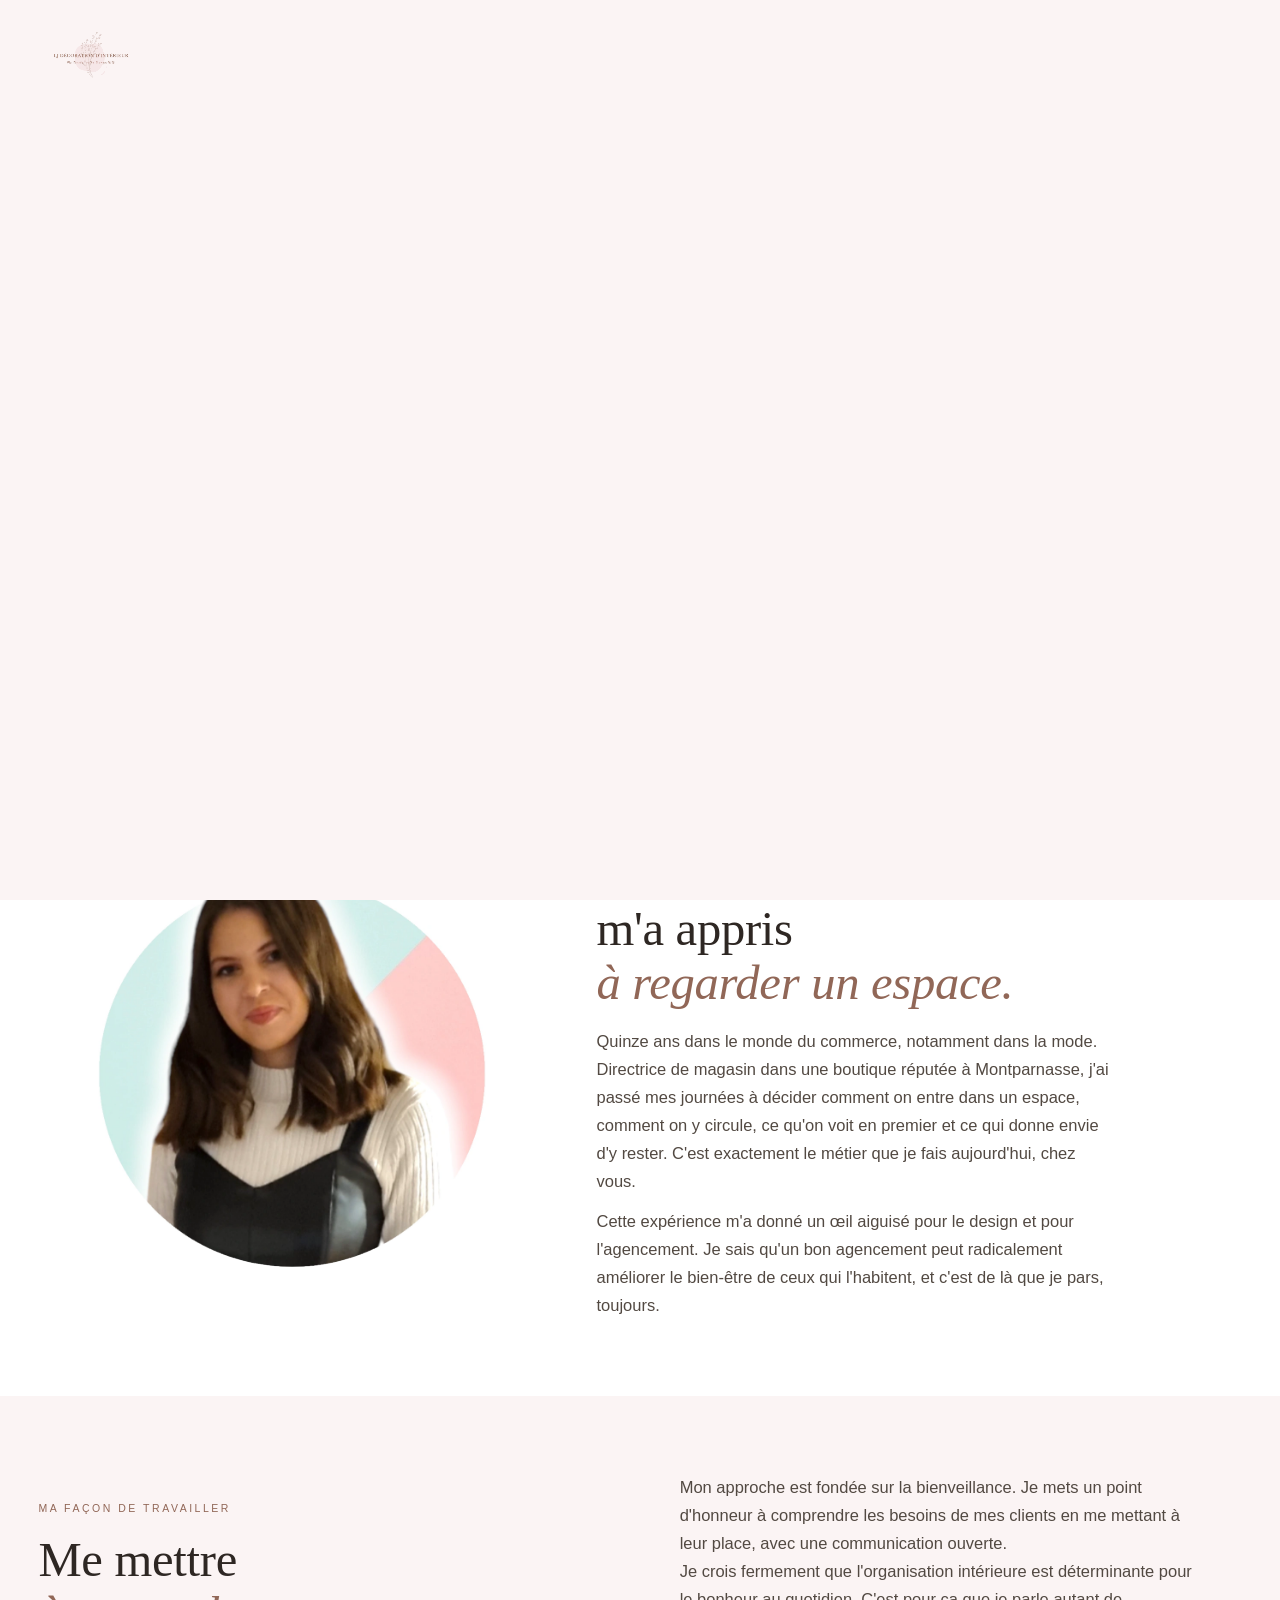
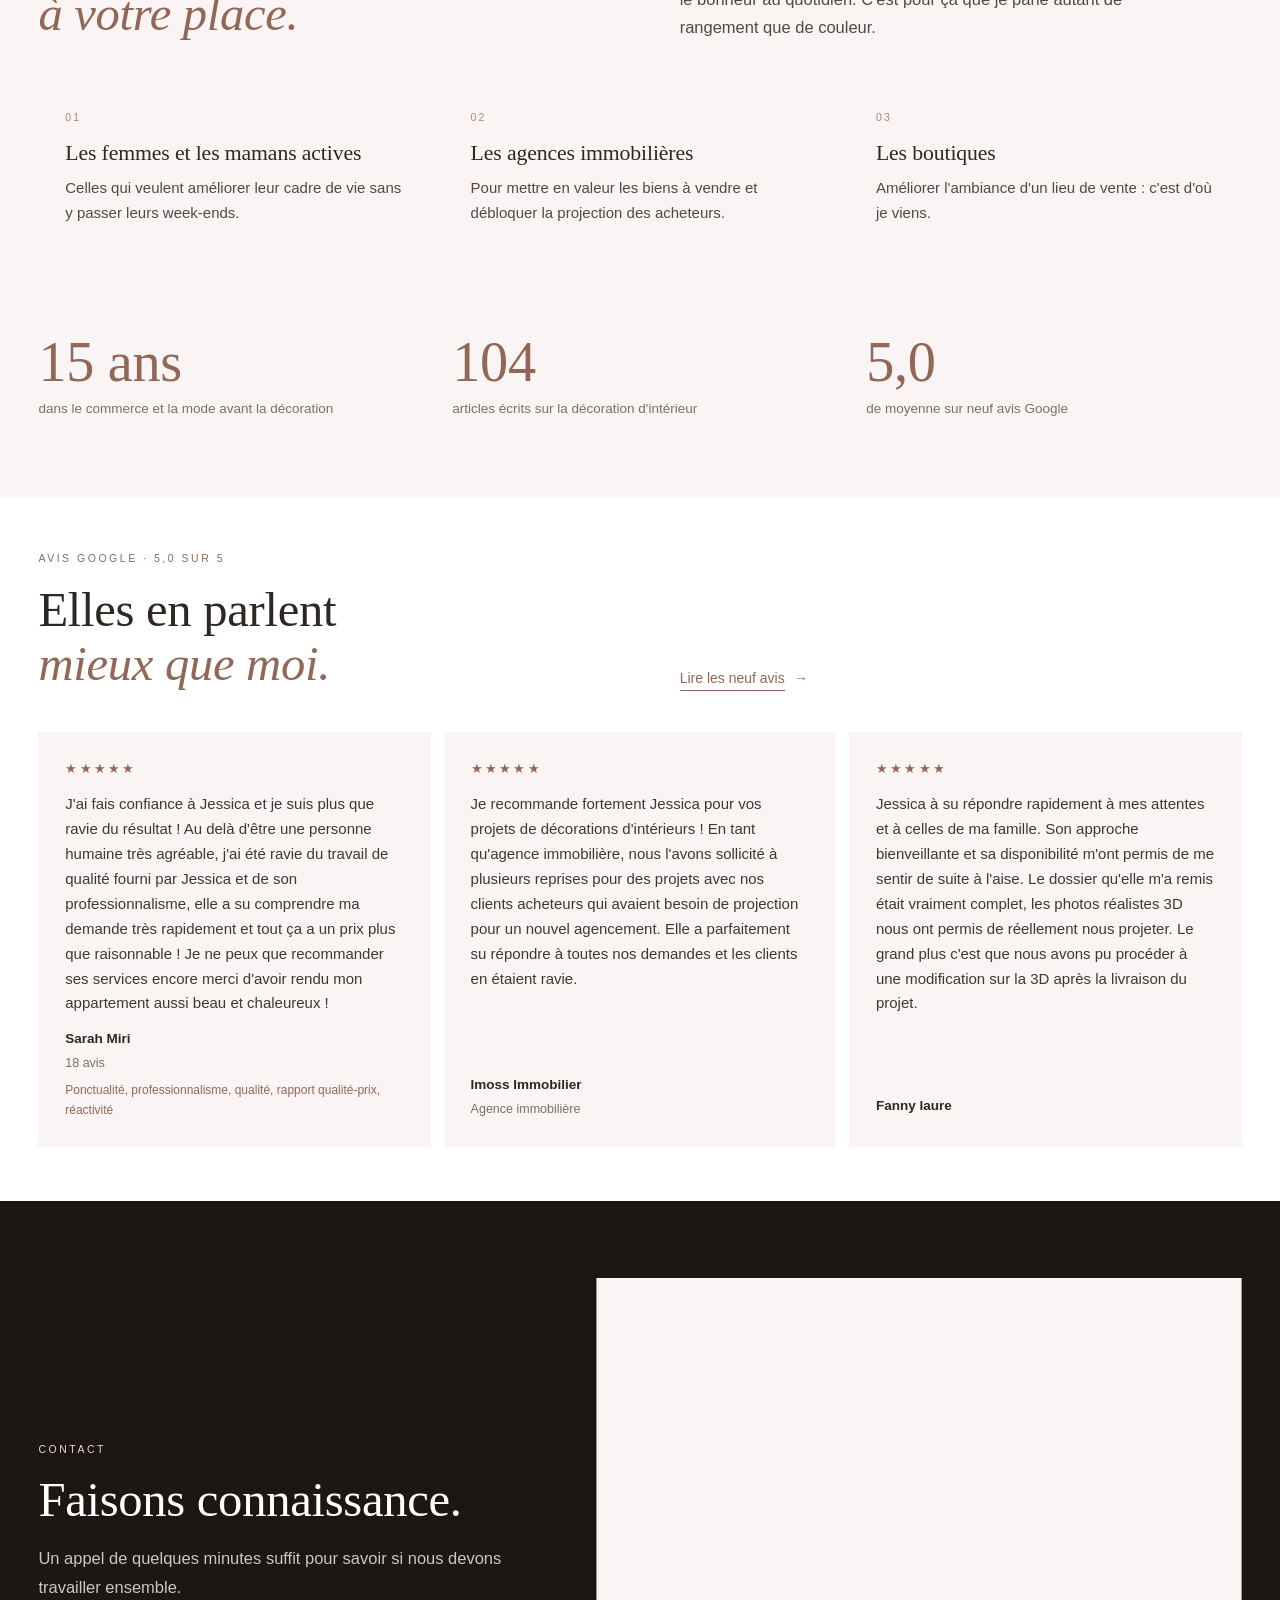
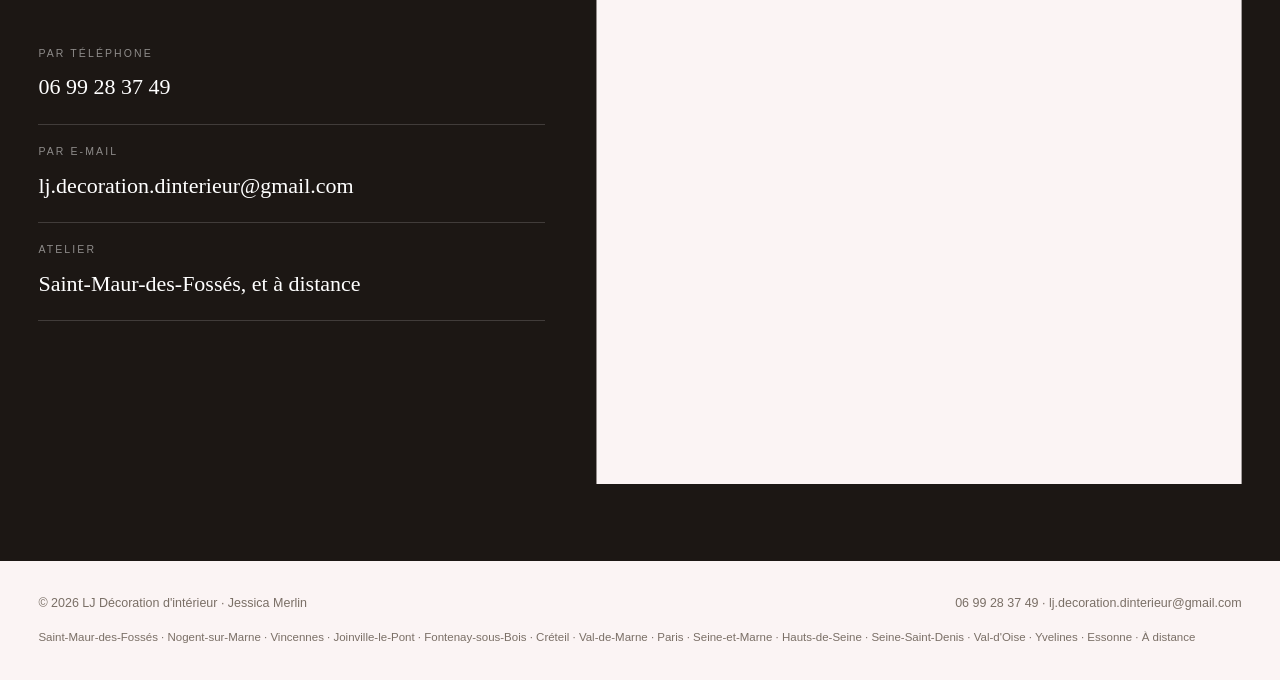
==== a-propos.html @ 533d4112 "Maquette LJ Decoration d interieur : 10 pages, 4 carrousels, visionneuse Toute la matiere vient de s" ====
<!DOCTYPE html>
<html lang="fr">
<head>
<meta charset="utf-8">
<meta name="viewport" content="width=device-width,initial-scale=1,viewport-fit=cover">
<title>Jessica Merlin · LJ Décoration d&#x27;intérieur</title>
<meta name="description" content="Décoratrice et architecte d&#x27;intérieur à Saint-Maur-des-Fossés, après quinze ans dans le commerce et la mode.">
<meta name="robots" content="noindex,nofollow">
<meta name="theme-color" content="#FBF4F4">
<meta property="og:title" content="Jessica Merlin · LJ Décoration d&#x27;intérieur">
<meta property="og:description" content="Décoratrice et architecte d&#x27;intérieur à Saint-Maur-des-Fossés, après quinze ans dans le commerce et la mode.">
<meta property="og:type" content="website">
<link rel="icon" href="assets/logo.webp">
<link rel="stylesheet" href="site.css">
<script type="application/ld+json">{"@context": "https://schema.org", "@type": "ProfessionalService", "name": "LJ Décoration d'intérieur", "founder": {"@type": "Person", "name": "Jessica Merlin"}, "telephone": "+33699283749", "email": "lj.decoration.dinterieur@gmail.com", "address": {"@type": "PostalAddress", "addressLocality": "Saint-Maur-des-Fossés", "postalCode": "94100", "addressCountry": "FR"}, "areaServed": ["Saint-Maur-des-Fossés", "Nogent-sur-Marne", "Vincennes", "Joinville-le-Pont", "Fontenay-sous-Bois", "Créteil", "Val-de-Marne", "Paris", "Seine-et-Marne", "Hauts-de-Seine", "Seine-Saint-Denis", "Val-d'Oise", "Yvelines", "Essonne"], "priceRange": "€€", "aggregateRating": {"@type": "AggregateRating", "ratingValue": "5", "reviewCount": 9}}</script>
</head>
<body>
<header class="bar">
  <a class="logo" href="index.html"><img src="assets/logo-t.webp" alt="LJ Décoration d&#x27;intérieur, Jessica Merlin" fetchpriority="high" decoding="async" width="420" height="262"></a>
  <nav class="menu"><a href="realisations.html">Réalisations</a><a href="decoration.html">Décoration d&#x27;intérieur</a><a href="home-staging.html">Home staging</a><a href="coaching.html">Coaching déco</a><a href="contact.html">Contact</a>
    <button class="plus" aria-label="Toutes les pages"><i></i><i></i><i></i></button>
  </nav>
</header>
<div class="nappe"><ol><li><a href="index.html"><em>01</em>Accueil</a></li><li><a href="realisations.html"><em>02</em>Réalisations</a></li><li><a href="decoration.html"><em>03</em>Décoration d&#x27;intérieur</a></li><li><a href="home-staging.html"><em>04</em>Home staging</a></li><li><a href="coaching.html"><em>05</em>Coaching déco</a></li><li><a href="carte-cadeau.html"><em>06</em>Carte cadeau</a></li><li><a href="journal.html"><em>07</em>Le journal</a></li><li><a href="avis.html"><em>08</em>Elles racontent</a></li><li><a href="a-propos.html"><em>09</em>Jessica Merlin</a></li><li><a href="contact.html"><em>10</em>Contact</a></li>
  <li class="coord">
    <div>Par téléphone<b>06 99 28 37 49</b></div>
    <div>Par e-mail<b style="font-size:15px">lj.decoration.dinterieur@gmail.com</b></div>
    <div>Atelier<b style="font-size:15px">Saint-Maur-des-Fossés</b></div>
  </li></ol></div>
<div class="rideau" id="rideau">
  <img class="marque-gr" src="assets/logo-t.webp" alt="LJ Décoration d'intérieur"
       width="420" height="262" fetchpriority="high">
</div>
<div class="loupe" hidden>
  <span class="fond-clic"></span>
  <button class="fermer" type="button" aria-label="Fermer">&times;</button>
  <button class="lp prec" type="button" aria-label="Photo précédente">&larr;</button>
  <img alt="">
  <button class="lp suiv" type="button" aria-label="Photo suivante">&rarr;</button>
  <span class="lg"></span>
</div>
<main>

<section class="hero court">
  <div class="fond"><img src="assets/h-propos.webp" srcset="assets/h-propos-s.webp 1600w, assets/h-propos.webp 1920w" sizes="100vw" alt="Salle à manger et buffet noir, projet 3D de Jessica Merlin" fetchpriority="high" data-loupe decoding="async" width="1920" height="1080"></div>
  <div class="voileN"></div>
  <div class="dedans"><div class="w">
    <div class="eyebrow">Décoratrice et architecte d'intérieur · <span class="nb">Île-de-France</span></div>
    <div class="bas">
      <h1><span class="mot"><span>Je crée un intérieur</span></span><span class="mot"><span><em>à votre image.</em></span></span></h1>
      <div><p class="sous">Quinze ans dans le commerce et la mode, dont plusieurs à diriger une boutique réputée à Montparnasse. Aujourd'hui, décoratrice et architecte d'intérieur à Saint-Maur-des-Fossés.</p><div class="duo"><a class="b b1" href="contact.html">Me contacter</a><a class="b b2" href="realisations.html">Mon travail</a></div></div>
    </div>
  </div></div>
</section>

<section><div class="w">
  <div class="duo2 large">
    <div class="r"><img class="voile rond" src="assets/portrait.webp" alt="Jessica Merlin" loading="lazy" data-loupe decoding="async" width="934" height="934"></div>
    <div>
      <div class="tag r">Mon parcours</div>
      <h2 class="r">Le commerce m'a appris<br><em>à regarder un espace.</em></h2>
      <p class="p r">Quinze ans dans le monde du commerce, notamment dans la mode. Directrice de
      magasin dans une boutique réputée à Montparnasse, j'ai passé mes journées à décider comment
      on entre dans un espace, comment on y circule, ce qu'on voit en premier et ce qui donne
      envie d'y rester. C'est exactement le métier que je fais aujourd'hui, chez vous.</p>
      <p class="p r">Cette expérience m'a donné un œil aiguisé pour le design et pour l'agencement.
      Je sais qu'un bon agencement peut radicalement améliorer le bien-être de ceux qui l'habitent,
      et c'est de là que je pars, toujours.</p>
    </div>
  </div>
</div></section>

<section class="blush"><div class="w">
  <div class="entete">
    <div><div class="tag r">Ma façon de travailler</div>
      <h2 class="r">Me mettre<br><em>à votre place.</em></h2></div>
    <div><p class="p r">Mon approche est fondée sur la bienveillance. Je mets un point d'honneur à
    comprendre les besoins de mes clients en me mettant à leur place, avec une communication
    ouverte.</p>
    <p class="p r">Je crois fermement que l'organisation intérieure est déterminante pour le
    bonheur au quotidien. C'est pour ça que je parle autant de rangement que de couleur.</p></div>
  </div>
  <div class="grille trois">
    <a class="card r" href="contact.html"><span class="n">01</span><h3>Les femmes et les mamans actives</h3><p>Celles qui veulent améliorer leur cadre de vie sans y passer leurs week-ends.</p><span class="fl2">&rarr;</span></a>
    <a class="card r" href="home-staging.html"><span class="n">02</span><h3>Les agences immobilières</h3><p>Pour mettre en valeur les biens à vendre et débloquer la projection des acheteurs.</p><span class="fl2">&rarr;</span></a>
    <a class="card r" href="contact.html"><span class="n">03</span><h3>Les boutiques</h3><p>Améliorer l'ambiance d'un lieu de vente : c'est d'où je viens.</p><span class="fl2">&rarr;</span></a>
  </div>
  <div class="chiffres">
    <div class="r"><div class="chiffre">15 ans</div><small>dans le commerce et la mode avant la
      décoration</small></div>
    <div class="r"><div class="chiffre">104</div><small>articles écrits sur la décoration
      d'intérieur</small></div>
    <div class="r"><div class="chiffre">5,0</div><small>de moyenne sur neuf avis Google</small></div>
  </div>
</div></section>

<section class="serre"><div class="w">
  <div class="entete"><div><div class="tag r">Avis Google · 5,0 sur 5</div>
    <h2 class="r">Elles en parlent<br><em>mieux que moi.</em></h2></div><div><a class="lien r" href="avis.html"><u>Lire les neuf avis</u> <span class="fl">→</span></a></div></div>
  <div class="avis"><article class="av r"><div class="etoiles">★★★★★</div><q>J&#x27;ai fais confiance à Jessica et je suis plus que ravie du résultat ! Au delà d&#x27;être une personne humaine très agréable, j&#x27;ai été ravie du travail de qualité fourni par Jessica et de son professionnalisme, elle a su comprendre ma demande très rapidement et tout ça a un prix plus que raisonnable ! Je ne peux que recommander ses services encore merci d&#x27;avoir rendu mon appartement aussi beau et chaleureux !</q><div class="qui"><b>Sarah Miri</b><span>18 avis</span><div style="font-size:12px;color:var(--terre);margin-top:5px">Ponctualité, professionnalisme, qualité, rapport qualité-prix, réactivité</div></div></article><article class="av r"><div class="etoiles">★★★★★</div><q>Je recommande fortement Jessica pour vos projets de décorations d&#x27;intérieurs ! En tant qu&#x27;agence immobilière, nous l&#x27;avons sollicité à plusieurs reprises pour des projets avec nos clients acheteurs qui avaient besoin de projection pour un nouvel agencement. Elle a parfaitement su répondre à toutes nos demandes et les clients en étaient ravie.</q><div class="qui"><b>Imoss Immobilier</b><span>Agence immobilière</span></div></article><article class="av r"><div class="etoiles">★★★★★</div><q>Jessica à su répondre rapidement à mes attentes et à celles de ma famille. Son approche bienveillante et sa disponibilité m&#x27;ont permis de me sentir de suite à l&#x27;aise. Le dossier qu&#x27;elle m&#x27;a remis était vraiment complet, les photos réalistes 3D nous ont permis de réellement nous projeter. Le grand plus c&#x27;est que nous avons pu procéder à une modification sur la 3D après la livraison du projet.</q><div class="qui"><b>Fanny laure</b></div></article></div>
</div></section>

<section class="ct"><div class="w">
  <div class="duo2 large">
    <div>
      <div class="tag r">Contact</div>
      <h2 class="r">Faisons connaissance.</h2>
      <p class="p r">Un appel de quelques minutes suffit pour savoir si nous devons travailler ensemble.</p>
      <div class="r" style="margin-top:26px">
        <a class="ligne" href="tel:0699283749"><small>Par téléphone</small><strong>06 99 28 37 49</strong></a>
        <a class="ligne" href="mailto:lj.decoration.dinterieur@gmail.com"><small>Par e-mail</small><strong>lj.decoration.dinterieur@gmail.com</strong></a>
        <span class="ligne"><small>Atelier</small><strong>Saint-Maur-des-Fossés, et à distance</strong></span>
      </div>
    </div>
    <div class="r"><img class="voile" src="assets/moodboard-2.webp" srcset="assets/moodboard-2-s.webp 540w, assets/moodboard-2.webp 1080w" sizes="(max-width:900px) 100vw, 640px" alt="Planche d&#x27;ambiance de Jessica Merlin" loading="lazy" data-loupe decoding="async" width="1080" height="1350"></div>
  </div>
</div></section>

<footer><div class="w">
  <div>© 2026 LJ Décoration d'intérieur · Jessica Merlin</div>
  <div><a href="tel:0699283749">06 99 28 37 49</a> · <a href="mailto:lj.decoration.dinterieur@gmail.com">lj.decoration.dinterieur@gmail.com</a></div>
</div><div class="w"><div class="zones">Saint-Maur-des-Fossés · Nogent-sur-Marne · Vincennes · Joinville-le-Pont · Fontenay-sous-Bois · Créteil · Val-de-Marne · Paris · Seine-et-Marne · Hauts-de-Seine · Seine-Saint-Denis · Val-d&#x27;Oise · Yvelines · Essonne · À distance</div></div></footer>
</main>
<script src="vendor/lenis.min.js" defer></script>
<script src="vendor/gsap.min.js" defer></script>
<script src="vendor/ScrollTrigger.min.js" defer></script>
<script src="site.js" defer></script>
</body>
</html>
---- site.css ----
/* LJ Décoration d'intérieur — Jessica Merlin.
   Direction : « révéler l'harmonie ». Rien n'est en désordre, jamais.

   Palette relevée sur SON logo, sans quantification : fond #FBF4F4 ·
   rose #F0D2D2 · encre du lettrage #946A59, assombrie à #916757 pour
   tenir 4,5:1 sur le blush.

   Consignes de Fadel tenues :
     · plus de colonne latérale toujours déployée — une barre en haut
     · pas de bandeau défilant (marquee), puisqu'il n'y a pas de SVG pour l'imager
     · pas de SVG en guise d'image
     · le vide se remplit avec SES photos, pas avec de la décoration
     · elle utilise des slideshows sur son site : le carrousel est la pièce maîtresse */
:root{
  --blush:#FBF4F4;
  --rose:#F0D2D2;
  --terre:#916757;
  --terre-clair:#AF8572;
  --encre:#2E2723;
  --gris:#7A6F66;
  --trait:#EBE1DC;
  --nuit:#1C1714;
  --bar:80px;
}
*{box-sizing:border-box;margin:0;padding:0}
html{-webkit-text-size-adjust:100%;overflow-x:clip}
body{font:400 16.5px/1.7 -apple-system,BlinkMacSystemFont,"Segoe UI",Helvetica,Arial,sans-serif;
color:var(--encre);background:#fff;-webkit-font-smoothing:antialiased;overflow-x:clip}
h1,h2,h3,.d,.chiffre{font-family:"Didot","Bodoni 72","Baskerville","Palatino Linotype",Georgia,serif;
font-weight:400;letter-spacing:-.006em}
img{max-width:100%;display:block;height:auto}
a{color:inherit;text-decoration:none}
button{font:inherit;color:inherit;background:none;border:0;cursor:pointer}
::selection{background:var(--rose);color:var(--encre)}
/* Lenis pilote le défilement : la page ne doit pas garder le sien en plus */
html.lenis,html.lenis body{height:auto}
html.lenis-smooth{scroll-behavior:auto!important}

/* ══ LA BARRE ════════════════════════════════════════════════ */
.bar{position:fixed;top:0;left:0;right:0;z-index:90;height:var(--bar);display:flex;align-items:center;
gap:clamp(14px,2vw,40px);padding:0 clamp(16px,3vw,52px);
transition:height .45s cubic-bezier(.22,1,.36,1)}
.bar::before{content:"";position:absolute;inset:0;z-index:-1;opacity:0;
background:rgba(251,244,244,.95);-webkit-backdrop-filter:saturate(160%) blur(10px);
backdrop-filter:saturate(160%) blur(10px);box-shadow:0 1px 0 rgba(145,103,87,.13);
transition:opacity .45s}
body.pose .bar::before{opacity:1}
body.pose .bar{height:62px}
.logo{flex:none;line-height:0}
.logo img{height:clamp(28px,3.2vw,40px);width:auto;
transition:height .45s cubic-bezier(.22,1,.36,1),filter .45s}
body.pose .logo img{height:28px}
.menu{display:flex;align-items:center;gap:clamp(13px,1.8vw,30px);margin-left:auto}
.menu a{position:relative;font-size:14px;color:var(--encre);padding:6px 0;transition:color .35s}
.menu a::after{content:"";position:absolute;left:0;right:0;bottom:0;height:1px;background:currentColor;
transform:scaleX(0);transform-origin:right;transition:transform .5s cubic-bezier(.22,1,.36,1)}
.menu a:hover::after,.menu a.ici::after{transform:scaleX(1);transform-origin:left}
.menu a.ici{color:var(--terre)}
/* au dessus d'un hero sombre, la barre s'éclaircit */
body.sombre:not(.pose):not(.ouvert) .menu a{color:#fff}
body.sombre:not(.pose):not(.ouvert) .logo img{filter:brightness(0) invert(1)}
body.sombre:not(.pose):not(.ouvert) .plus{color:#fff;border-color:rgba(255,255,255,.4)}

.plus{flex:none;width:42px;height:42px;border:1px solid var(--trait);border-radius:2px;
display:none;flex-direction:column;align-items:center;justify-content:center;gap:4px;
transition:border-color .4s,color .4s}
.plus i{display:block;width:16px;height:1px;background:currentColor;
transition:transform .45s cubic-bezier(.22,1,.36,1),opacity .3s}
body.ouvert .plus i:nth-child(1){transform:translateY(5px) rotate(45deg)}
body.ouvert .plus i:nth-child(2){opacity:0}
body.ouvert .plus i:nth-child(3){transform:translateY(-5px) rotate(-45deg)}

/* le menu complet : dix pages en grand, il se dévoile par le haut */
.nappe{position:fixed;inset:0;z-index:85;background:var(--blush);overflow-y:auto;
clip-path:inset(0 0 100% 0);transition:clip-path .8s cubic-bezier(.76,0,.24,1);
display:flex;align-items:center;padding:calc(var(--bar) + 26px) clamp(18px,4vw,72px) 40px}
body.ouvert .nappe{clip-path:inset(0 0 0 0)}
.nappe ol{list-style:none;width:100%;max-width:1440px;margin:0 auto;display:grid;
grid-template-columns:repeat(2,1fr);gap:0 clamp(24px,5vw,90px)}
.nappe li{overflow:hidden}
.nappe li a{display:flex;align-items:baseline;gap:13px;padding:clamp(8px,1.2vw,14px) 0;
font-family:"Didot",Georgia,serif;font-size:clamp(20px,2.5vw,34px);
transform:translateY(108%);transition:transform .72s cubic-bezier(.22,1,.36,1),color .4s}
body.ouvert .nappe li a{transform:translateY(0)}
.nappe li a:hover{color:var(--terre)}
.nappe li a em{font-style:normal;font-size:10.5px;letter-spacing:.2em;color:var(--terre-clair)}
.nappe .coord{grid-column:1/-1;margin-top:clamp(22px,3vw,40px);display:flex;
gap:clamp(20px,4vw,60px);flex-wrap:wrap;font-size:13.5px;color:var(--gris)}
.nappe .coord b{display:block;font-family:"Didot",Georgia,serif;font-weight:400;font-size:20px;
color:var(--terre)}

/* ══ MESURES ═════════════════════════════════════════════════
   1180 → 1440, et sections plus serrées : c'est là que naissait
   le blanc pour rien sur grand écran. */
.w{max-width:1440px;margin:0 auto;padding:0 clamp(16px,3vw,52px)}
.wt{max-width:880px;margin:0 auto;padding:0 clamp(16px,3vw,52px)}
section{padding:clamp(54px,6vw,100px) 0}
section.serre{padding:clamp(38px,4.2vw,68px) 0}

/* ══ HERO ════════════════════════════════════════════════════ */
.hero{position:relative;min-height:100svh;display:flex;align-items:flex-end;
overflow:hidden;background:var(--nuit)}
/* -4 % seulement : au delà on agrandit l'image, donc on la floute.
   La source fait 3200 px, elle couvre un retina 1600 sans être étirée. */
.hero .fond{position:absolute;inset:-4% 0;will-change:transform}
.hero .fond img{width:100%;height:100%;object-fit:cover;object-position:center 50%}
.hero .voileN{position:absolute;inset:0;
background:linear-gradient(180deg,rgba(28,23,20,.5) 0,rgba(28,23,20,.1) 36%,rgba(28,23,20,.8) 100%)}
/* voile de barre : sur une image claire (son moodboard), les liens blancs
   tombaient à 2,61:1. Il ne couvre que la hauteur de la barre. */
.hero::before{content:"";position:absolute;top:0;left:0;right:0;z-index:2;pointer-events:none;
height:calc(var(--bar) + 34px);
background:linear-gradient(180deg,rgba(24,19,16,.62) 0,rgba(24,19,16,.34) 58%,rgba(24,19,16,0) 100%)}
.hero .dedans{position:relative;width:100%;padding-bottom:clamp(34px,6vh,84px);color:#fff}
.hero .bas{display:flex;align-items:flex-end;justify-content:space-between;
gap:clamp(22px,4vw,70px);flex-wrap:wrap}
h1{font-size:clamp(38px,6vw,98px);line-height:1.03;max-width:15ch}
h1 em{font-style:italic;color:var(--rose)}
.hero .sous{max-width:38ch;font-size:16.5px;color:rgba(255,255,255,.85)}
.eyebrow{font-size:10.5px;letter-spacing:.26em;text-transform:uppercase;color:var(--rose);
margin-bottom:clamp(14px,2vh,24px)}
.eyebrow .nb{white-space:nowrap}
.hero.court{min-height:min(82svh,760px)}

/* ══ BOUTONS ═════════════════════════════════════════════════ */
.duo{display:flex;flex-wrap:wrap;gap:11px;margin-top:clamp(18px,2.4vh,30px)}
.b{display:inline-block;padding:15px 29px;font-size:14px;letter-spacing:.04em;border-radius:2px;
transition:transform .4s cubic-bezier(.22,1,.36,1),box-shadow .4s,background .4s,color .4s;
will-change:transform}
.b1{background:var(--terre);color:#fff}
.b1:hover{transform:translateY(-2px);box-shadow:0 12px 30px -12px rgba(145,103,87,.75)}
.b2{border:1px solid currentColor;color:#fff}
.b2:hover{background:#fff;color:var(--encre);transform:translateY(-2px)}
section .b2{color:var(--terre)}
section .b2:hover{background:var(--terre);color:#fff}

/* ══ TITRES ══════════════════════════════════════════════════ */
.tag{font-size:10.5px;letter-spacing:.24em;text-transform:uppercase;color:var(--terre);margin-bottom:15px}
h2{font-size:clamp(28px,3.8vw,56px);line-height:1.11;max-width:19ch;text-wrap:balance}
h2 em{font-style:italic;color:var(--terre)}
h3{font-size:clamp(19px,1.7vw,24px);line-height:1.26}
.p{margin-top:17px;max-width:56ch;color:#524942}
.p+.p{margin-top:12px}
.lien{display:inline-flex;align-items:center;gap:9px;margin-top:22px;font-size:14px;color:var(--terre)}
.lien .fl{display:inline-block;transition:transform .45s cubic-bezier(.22,1,.36,1)}
.lien:hover .fl{transform:translateX(6px)}
.lien u{text-decoration:none;background:linear-gradient(currentColor,currentColor) 0 100%/100% 1px no-repeat;
transition:background-size .5s cubic-bezier(.22,1,.36,1)}
.lien:hover u{background-size:0 1px;background-position:100% 100%}

/* titre à gauche, texte à droite : plus de demi-page vide */
.entete{display:grid;grid-template-columns:minmax(0,1.05fr) minmax(0,1fr);
gap:clamp(18px,4vw,80px);align-items:end;margin-bottom:clamp(26px,3.2vw,50px)}
.entete .p{margin-top:0}
@media(max-width:840px){.entete{grid-template-columns:1fr;gap:16px;align-items:start}}

/* ══ LE CARROUSEL ════════════════════════════════════════════
   Elle présente son travail en slideshow sur son site : ici il
   devient la pièce maîtresse. Une image sortante se replie,
   l'entrante se dévoile — jamais de saut, jamais de clignotement. */
/* Largeur imposée, hauteur calculée : avec `aspect-ratio` + un plafond de
   hauteur, c'est la hauteur qui gagnait et la largeur se rétractait — la photo
   n'allait plus jusqu'aux bords. 56.25vw = le 16/9 de la pleine largeur. */
.carr{position:relative;width:100%;background:var(--nuit);overflow:hidden;
height:min(84vh, 56.25vw);min-height:400px;touch-action:pan-y}
.carr .piste{position:absolute;inset:0}
.carr .vue{position:absolute;inset:0;opacity:0}
.carr .vue img{width:100%;height:100%;object-fit:cover;object-position:center 50%;
backface-visibility:hidden}
/* UN SEUL dégradé, sur le cadre, jamais sur les vues. Un dégradé par vue
   obligeait le navigateur à recomposer deux calques pleine taille à chaque
   image du fondu : 51 fps mesurés, contre 60 avec celui-ci. */
.carr::after{content:"";position:absolute;inset:0;z-index:2;pointer-events:none;
background:linear-gradient(180deg,rgba(28,23,20,.34) 0,rgba(28,23,20,.05) 40%,rgba(28,23,20,.76) 100%)}
.carr .vue.active{opacity:1}
html:not(.anim) .carr .vue{opacity:0}
html:not(.anim) .carr .vue.active{opacity:1}
.carr .info{position:absolute;left:0;right:0;bottom:0;z-index:3;color:#fff;
pointer-events:none;
padding:clamp(20px,3vw,44px) clamp(16px,3vw,52px)}
.carr .info .dedans{max-width:1440px;margin:0 auto;display:flex;align-items:flex-end;
justify-content:space-between;gap:22px;flex-wrap:wrap}
.carr .titre{overflow:hidden}
.carr .titre .d{display:block;font-size:clamp(24px,3.2vw,46px);line-height:1.1}
.carr .titre .meta{display:block;font-size:10.5px;letter-spacing:.22em;text-transform:uppercase;
color:var(--rose);margin-bottom:9px}
.carr .cmd{display:flex;align-items:center;gap:14px;pointer-events:auto}
.carr .titre{pointer-events:none}
.carr .fl{width:52px;height:52px;border:1px solid rgba(255,255,255,.42);border-radius:50%;color:#fff;
display:flex;align-items:center;justify-content:center;font-size:17px;
transition:background .4s,color .4s,border-color .4s,transform .4s cubic-bezier(.22,1,.36,1)}
.carr .fl:hover{background:#fff;color:var(--encre);border-color:#fff;transform:scale(1.06)}
.carr .compte{font-family:"Didot",Georgia,serif;font-size:17px;letter-spacing:.06em;
min-width:64px;text-align:center}
.carr .compte b{font-weight:400;font-size:24px}
/* la barre de progression du carrousel, pleine largeur, sous l'image */
.carr .jauge{position:absolute;left:0;bottom:0;height:2px;background:var(--rose);z-index:4;
transform-origin:left;transform:scaleX(0);width:100%}
/* les vignettes : elles montrent ce qui reste à voir, et remplissent la largeur */
.vign{display:flex;gap:clamp(7px,.8vw,12px);padding:clamp(9px,1vw,14px) clamp(16px,3vw,52px);
background:var(--nuit);overflow-x:auto;scrollbar-width:none}
.vign::-webkit-scrollbar{display:none}
.vign button{position:relative;flex:1 1 0;min-width:76px;aspect-ratio:16/10;overflow:hidden;
opacity:.4;transition:opacity .45s}
/* Sous 1100 px, douze vignettes à 76 px ne tenaient pas : le rail débordait
   de son cadre. On les laisse rétrécir jusqu'à ce que tout tienne, et le
   défilement horizontal ne sert plus que sur téléphone. */
@media(max-width:1100px){.vign button{min-width:0}}
/* base FIXE, sinon la vignette reprend la largeur naturelle de son fichier (340 px) */
@media(max-width:560px){.vign button{flex:0 0 68px;min-width:0}}
.vign button img{width:100%;height:100%;object-fit:cover}
.vign button.actif{opacity:1}
.vign button::after{content:"";position:absolute;inset:auto 0 0 0;height:2px;background:var(--rose);
transform:scaleX(0);transform-origin:left;transition:transform .4s}
.vign button.actif::after{transform:scaleX(1)}

/* ══ LES COLONNES QUI SE DÉCALENT ════════════════════════════
   Trois colonnes de SES images, à trois vitesses. C'est ce qui
   remplace le blanc : de la matière, pas de l'ornement. */
.bande{overflow:hidden;padding:clamp(30px,3.4vw,58px) 0}
.colonnes{display:grid;grid-template-columns:repeat(3,1fr);gap:clamp(9px,1vw,16px);
align-items:start;padding:0 clamp(9px,1vw,16px)}
.colonnes .cl{display:grid;gap:clamp(9px,1vw,16px);will-change:transform}
.colonnes .fig{display:block;overflow:hidden;background:var(--blush);position:relative}
.colonnes img{width:100%;height:100%;object-fit:cover;
transition:transform 1.15s cubic-bezier(.22,1,.36,1)}
.colonnes .fig:hover img{transform:scale(1.05)}
.colonnes .h4{aspect-ratio:3/4}.colonnes .h1{aspect-ratio:1}.colonnes .h2{aspect-ratio:4/3}
@media(max-width:860px){.colonnes{grid-template-columns:repeat(2,1fr)}
.colonnes .cl:last-child{display:none}}

/* ══ RÉALISATIONS ════════════════════════════════════════════
   La grande vue et les vues secondaires sur la même rangée :
   plus de bande blanche sous l'image principale. */
.projets{display:grid;gap:clamp(44px,5vw,88px)}
.pj-t{display:flex;align-items:baseline;justify-content:space-between;gap:20px;flex-wrap:wrap;
margin-bottom:clamp(13px,1.5vw,20px)}
.pj-t .d{font-size:clamp(24px,2.6vw,36px)}
.pj-t .meta{font-size:10.5px;letter-spacing:.2em;text-transform:uppercase;color:var(--gris);
white-space:nowrap}
/* La grande vue et les vues secondaires ne partagent plus une rangée :
   le fil de droite imposait sa hauteur à la grande image, qui devenait
   presque carrée (900x907 mesurés) et se faisait recadrer. Ici chaque
   photo garde sa proportion d'origine : on la voit en entier. */
.pj .lot{display:block}
.pj .g1{width:100%;height:auto;background:var(--blush)}
.pj .cote{display:grid;grid-template-columns:repeat(3,1fr);gap:clamp(9px,1vw,16px);
margin-top:clamp(9px,1vw,16px);align-items:start}
.pj .cote:has(img:nth-child(2):last-child){grid-template-columns:repeat(2,1fr)}
.pj .cote:has(img:only-child){grid-template-columns:1fr;max-width:66%}
.pj .cote img{width:100%;height:auto;background:var(--blush)}
.pj-d{color:#524942;font-size:16px;max-width:62ch;margin-top:15px}
@media(max-width:640px){.pj .cote{grid-template-columns:repeat(2,1fr)}
.pj .cote:has(img:only-child){max-width:100%}}
.cadre{position:relative}
.cadre::before,.cadre::after{content:"";position:absolute;background:var(--terre-clair);opacity:.9;
pointer-events:none;z-index:2}
.cadre::before{left:0;top:0;height:1px;width:100%;transform:scaleX(0);transform-origin:left}
.cadre::after{left:0;top:0;width:1px;height:100%;transform:scaleY(0);transform-origin:top}
html.anim .cadre::before{transition:transform 1.05s cubic-bezier(.22,1,.36,1)}
html.anim .cadre::after{transition:transform 1.05s cubic-bezier(.22,1,.36,1) .16s}
html.anim .cadre.on::before{transform:scaleX(1)}
html.anim .cadre.on::after{transform:scaleY(1)}
html:not(.anim) .cadre::before,html:not(.anim) .cadre::after{transform:none}

/* ══ AVANT / APRÈS ═══════════════════════════════════════════ */
.preuve{background:var(--nuit);color:#fff}
.preuve .tag,.preuve h2 em,.preuve .lien{color:var(--rose)}
.preuve h2{color:#fff}
.preuve .p{color:rgba(255,255,255,.76)}
.preuve .box{display:grid;grid-template-columns:minmax(0,1fr) minmax(0,.84fr);
gap:clamp(24px,4.2vw,80px);align-items:center}
@media(max-width:900px){.preuve .box{grid-template-columns:1fr;gap:28px}}
.preuve img{width:100%;box-shadow:0 34px 78px -34px rgba(0,0,0,.8)}

/* ══ FORMULES ════════════════════════════════════════════════ */
.grille{display:grid;grid-template-columns:repeat(4,1fr);gap:clamp(9px,1vw,16px)}
.grille.trois{grid-template-columns:repeat(3,1fr)}
.grille.deux{grid-template-columns:repeat(2,1fr)}
@media(max-width:1100px){.grille{grid-template-columns:repeat(2,1fr)}}
@media(max-width:860px){.grille,.grille.trois,.grille.deux{grid-template-columns:1fr}}
.card{position:relative;background:var(--blush);padding:clamp(21px,2.1vw,32px);
display:flex;flex-direction:column;transition:background .5s,transform .5s cubic-bezier(.22,1,.36,1)}
.card:hover{background:#F6E9E6;transform:translateY(-3px)}
.card .n{font-size:10.5px;letter-spacing:.2em;text-transform:uppercase;color:var(--terre-clair);
display:block;margin-bottom:13px}
.card h3{margin-bottom:9px}
.card p{font-size:15px;color:#524942;line-height:1.64;flex:1}
.card .prix{display:block;margin-top:15px;font-family:"Didot",Georgia,serif;font-size:21px;
color:var(--terre)}
.card .prix small{display:block;font-family:-apple-system,sans-serif;font-size:11.5px;
color:var(--gris);margin-top:3px}
.card .fl2{display:block;margin-top:16px;font-size:16px;color:var(--terre);
transform:translateX(-6px);opacity:0;transition:transform .45s cubic-bezier(.22,1,.36,1),opacity .4s}
.card:hover .fl2,.card:focus-visible .fl2{transform:translateX(0);opacity:1}
.card:focus-visible,.carte-im:focus-visible{outline:2px solid var(--terre);outline-offset:3px}
/* carte portée par une image : le texte s'y adosse, pas de bloc vide */
.carte-im{position:relative;overflow:hidden;background:var(--nuit);display:flex;flex-direction:column;
justify-content:flex-end;aspect-ratio:3/4;min-height:300px;padding:clamp(20px,2.1vw,30px);color:#fff}
/* z-index explicite : l'image est un enfant direct, la règle `> *` la faisait
   passer AU DESSUS du voile, qui ne servait donc à rien. Mesuré : 1,06:1. */
.carte-im img{position:absolute;inset:0;z-index:0;width:100%;height:100%;object-fit:cover;
object-position:center 42%;
transition:transform 1.2s cubic-bezier(.22,1,.36,1)}
.carte-im:hover img{transform:scale(1.06)}
.carte-im::after{content:"";position:absolute;inset:0;z-index:1;
background:linear-gradient(180deg,rgba(28,23,20,.1) 0,rgba(28,23,20,.5) 44%,rgba(28,23,20,.93) 100%)}
.carte-im>*:not(img){position:relative;z-index:2}
.carte-im .n{font-size:10.5px;letter-spacing:.2em;text-transform:uppercase;color:var(--rose);
display:block;margin-bottom:11px}
.carte-im h3{color:#fff;margin-bottom:7px}
.carte-im p{font-size:14.5px;color:rgba(255,255,255,.84);line-height:1.58}
.carte-im .prix{display:block;color:var(--rose);font-family:"Didot",Georgia,serif;font-size:20px;
margin-top:11px}

.presta{display:flex;flex-wrap:wrap;gap:8px;margin-top:clamp(20px,2.2vw,32px)}
.presta a,.presta span{display:inline-block;font-size:13px;border:1px solid var(--trait);
color:#524942;padding:8px 15px;border-radius:2px;background:#fff;
transition:border-color .4s,color .4s,transform .4s,background .4s}
.presta a:hover,.presta a:focus-visible{border-color:var(--terre);color:#fff;
background:var(--terre);transform:translateY(-2px)}
.presta a:focus-visible{outline:2px solid var(--terre);outline-offset:3px}

/* ══ AVIS ════════════════════════════════════════════════════ */
.avis{display:grid;grid-template-columns:repeat(3,1fr);gap:clamp(9px,1vw,16px)}
.avis.deux{grid-template-columns:repeat(2,1fr)}
.avis.un{grid-template-columns:1fr}
@media(max-width:1000px){.avis{grid-template-columns:repeat(2,1fr)}}
@media(max-width:700px){.avis,.avis.deux{grid-template-columns:1fr}}
.av{background:var(--blush);padding:clamp(21px,2.1vw,30px);display:flex;flex-direction:column;gap:12px}
.av .etoiles{color:var(--terre);letter-spacing:.18em;font-size:12.5px}
.av q{quotes:none;font-size:15px;line-height:1.66;color:#3F3831;flex:1}
.av .qui{font-size:12.5px;color:var(--gris)}
.av .qui b{display:block;font-weight:600;color:var(--encre);font-size:13.5px;margin-bottom:2px}

/* ══ BLOCS ═══════════════════════════════════════════════════ */
.blush{background:var(--blush)}
.duo2{display:grid;grid-template-columns:minmax(0,1fr) minmax(0,1fr);
gap:clamp(22px,4vw,74px);align-items:center}
.duo2.large{grid-template-columns:minmax(0,.88fr) minmax(0,1.12fr)}
.duo2.rev{direction:rtl}.duo2.rev>*{direction:ltr}
@media(max-width:900px){.duo2,.duo2.large{grid-template-columns:1fr;gap:26px}}
.duo2 img{width:100%;object-fit:cover;background:var(--blush)}
.duo2 .haut{aspect-ratio:4/5}
.rond{aspect-ratio:1;border-radius:50%;object-fit:cover;max-width:400px;margin:0 auto}

.chiffres{display:grid;grid-template-columns:repeat(3,1fr);gap:clamp(18px,3vw,56px);
margin-top:clamp(26px,3vw,46px)}
@media(max-width:760px){.chiffres{grid-template-columns:1fr;gap:24px}}
.chiffre{font-size:clamp(36px,4.4vw,64px);line-height:1;color:var(--terre)}
.chiffres small{display:block;margin-top:9px;font-size:13.5px;color:var(--gris);line-height:1.55}

.etapes{display:grid;grid-template-columns:repeat(2,1fr);gap:clamp(17px,2.2vw,42px);
margin-top:clamp(26px,3vw,44px);counter-reset:e}
@media(max-width:820px){.etapes{grid-template-columns:1fr;gap:20px}}
.et{counter-increment:e;display:grid;grid-template-columns:50px 1fr;gap:clamp(11px,1.3vw,20px);
align-items:start}
.et::before{content:counter(e,decimal-leading-zero);font-family:"Didot",Georgia,serif;font-size:23px;
color:var(--terre-clair);line-height:1.15}
.et h3{margin-bottom:6px}
.et p{color:#524942;font-size:15.5px}

.arts{display:grid;grid-template-columns:repeat(2,1fr);gap:0 clamp(20px,4vw,64px);
margin-top:clamp(24px,2.8vw,42px)}
@media(max-width:820px){.arts{grid-template-columns:1fr}}
.art{display:grid;grid-template-columns:auto 1fr;gap:clamp(11px,1.5vw,24px);align-items:baseline;
padding:clamp(14px,1.4vw,19px) 0;border-bottom:1px solid var(--trait);
transition:padding-left .45s cubic-bezier(.22,1,.36,1)}
.art:hover{padding-left:9px}
.art .rub{font-size:10px;letter-spacing:.2em;text-transform:uppercase;color:var(--terre-clair);
white-space:nowrap;min-width:106px}
.art h3{font-size:clamp(16.5px,1.3vw,20px);line-height:1.3}
@media(max-width:560px){.art{grid-template-columns:1fr;gap:4px}.art .rub{min-width:0}}

/* ══ CONTACT ═════════════════════════════════════════════════ */
.ct{background:var(--nuit);color:#fff}
.ct h2,.ct h3{color:#fff}.ct .tag{color:var(--rose)}
.ct .p{color:rgba(255,255,255,.76)}
.ligne{display:block;color:#fff;padding:18px 0;border-bottom:1px solid rgba(255,255,255,.16);
transition:padding-left .45s cubic-bezier(.22,1,.36,1)}
.ligne:hover{padding-left:12px}
.ligne small{display:block;font-size:10.5px;letter-spacing:.2em;text-transform:uppercase;
color:rgba(255,255,255,.5);margin-bottom:6px}
.ligne strong{font-family:"Didot",Georgia,serif;font-size:22px;font-weight:400}
.form{display:grid;gap:16px}
.form label{font-size:10.5px;letter-spacing:.16em;text-transform:uppercase;color:var(--gris)}
.form input,.form textarea{display:block;width:100%;margin-top:7px;padding:13px 0;border:0;
border-bottom:1px solid var(--trait);font:inherit;font-size:16px;color:var(--encre);background:transparent}
.form input:focus,.form textarea:focus{outline:0;border-bottom-color:var(--terre)}
.form button{justify-self:start;background:var(--terre);color:#fff;padding:15px 36px;font-size:14px;
border-radius:2px;transition:transform .4s cubic-bezier(.22,1,.36,1),box-shadow .4s}
.form button:hover{transform:translateY(-2px);box-shadow:0 12px 30px -12px rgba(145,103,87,.75)}

footer{padding:32px 0;background:var(--blush);font-size:12.5px;color:var(--gris)}
footer .w{display:flex;justify-content:space-between;gap:18px;flex-wrap:wrap}
footer .zones{margin-top:13px;font-size:11.5px;line-height:1.85}

/* ══ MOUVEMENT ═══════════════════════════════════════════════ */
.r{opacity:0;transform:translateY(22px)}
html.anim .r{transition:opacity 1s cubic-bezier(.22,1,.36,1),transform 1s cubic-bezier(.22,1,.36,1)}
html.anim .r.on,html:not(.anim) .r{opacity:1;transform:none}
/* les images ne surgissent pas : elles se dévoilent par le bas */
html.anim .voile{clip-path:inset(0 0 100% 0);transform:scale(1.035)}
html.anim .voile.on{clip-path:inset(0 0 0 0);transform:scale(1);
transition:clip-path 1.25s cubic-bezier(.76,0,.24,1),transform 1.5s cubic-bezier(.22,1,.36,1)}
html:not(.anim) .voile{clip-path:none;transform:none}
/* le titre monte ligne par ligne */
.mot{display:block;overflow:hidden}
.mot>span{display:block;transform:translateY(106%)}
html.anim .mot>span{transition:transform 1.15s cubic-bezier(.22,1,.36,1)}
html.anim .mot.on>span,html:not(.anim) .mot>span{transform:translateY(0)}

@media(prefers-reduced-motion:reduce){
  *{animation:none!important;transition:none!important}
  .r,.voile,.mot>span{opacity:1!important;transform:none!important;clip-path:none!important}
  .colonnes .cl{transform:none!important}
}

/* ══ RESPONSIVE ══════════════════════════════════════════════ */
@media(max-width:1120px){.menu a{display:none}.plus{display:flex}}
@media(min-width:1121px){.nappe{visibility:hidden}}
@media(max-width:760px){
  /* Le texte reste SUR la photo. Pour ne pas trop recadrer, le hero
     est moins haut qu'un plein écran et le point de mire remonte :
     on garde le plafond, la fenêtre et la profondeur de la pièce. */
  .hero{min-height:0;height:100svh;max-height:none}
  .hero.court{height:82svh;max-height:none}
  .hero .fond{inset:-2% 0}
  .hero .fond img{object-position:center 42%}
  .hero .voileN{background:linear-gradient(180deg,rgba(28,23,20,.46) 0,
  rgba(28,23,20,.06) 26%,rgba(28,23,20,.5) 62%,rgba(28,23,20,.88) 100%)}
  .hero .bas{display:block}
  .hero .sous{margin-top:14px}
  h1{font-size:clamp(32px,8.6vw,46px);max-width:none}
  .carr{height:75vw;min-height:0;max-height:none}
  .carte-im{aspect-ratio:4/3}
  .duo2 .haut{aspect-ratio:3/4}
  .colonnes .h4{aspect-ratio:3/4}.colonnes .h1{aspect-ratio:1}.colonnes .h2{aspect-ratio:3/2}
  .duo2 .haut{aspect-ratio:4/3}
  .nappe ol{grid-template-columns:1fr}
  .carr{height:clamp(380px,64vh,560px)}
  .carr .fl{width:44px;height:44px}
}


/* ══ LA VISIONNEUSE ══════════════════════════════════════════════
   Une photo se regarde en grand, elle ne renvoie pas vers une page.
   Clic sur n'importe quelle image de son travail : elle s'ouvre ici. */
[data-loupe]{cursor:zoom-in}
.loupe{position:fixed;inset:0;z-index:120;background:rgba(18,14,12,.96);
display:flex;align-items:center;justify-content:center;padding:clamp(14px,4vw,64px);
opacity:0;transition:opacity .42s ease}
.loupe[hidden]{display:none}
.loupe.ouvert{opacity:1}
.loupe .fond-clic{position:absolute;inset:0;z-index:0}
.loupe img{position:relative;z-index:1;max-width:100%;max-height:100%;width:auto;height:auto;
object-fit:contain;
transform:scale(.96);transition:transform .5s cubic-bezier(.22,1,.36,1),opacity .35s;
box-shadow:0 40px 100px -40px rgba(0,0,0,.9)}
.loupe.ouvert img{transform:scale(1)}
.loupe .fermer{position:absolute;z-index:3;top:clamp(10px,2vw,26px);right:clamp(10px,2vw,26px);
width:46px;height:46px;border:1px solid rgba(255,255,255,.42);border-radius:50%;color:#fff;
font-size:26px;line-height:1;display:flex;align-items:center;justify-content:center;
transition:background .35s,color .35s}
.loupe .fermer:hover{background:#fff;color:var(--encre)}
.loupe .lp{position:absolute;z-index:3;top:50%;transform:translateY(-50%);width:52px;height:52px;
border:1px solid rgba(255,255,255,.42);border-radius:50%;color:#fff;font-size:18px;
display:flex;align-items:center;justify-content:center;transition:background .35s,color .35s}
.loupe .lp:hover{background:#fff;color:var(--encre)}
.loupe .prec{left:clamp(8px,1.6vw,26px)}
.loupe .suiv{right:clamp(8px,1.6vw,26px)}
.loupe .lg{position:absolute;z-index:3;bottom:clamp(12px,2vw,28px);left:0;right:0;text-align:center;
color:rgba(255,255,255,.72);font-size:12.5px;letter-spacing:.06em}
@media(max-width:640px){.loupe .lp{width:42px;height:42px}.loupe .fermer{width:40px;height:40px}}


/* ══ L'ÉCRAN DE CHARGEMENT ═══════════════════════════════════════
   Son logo en grand au centre, puis il rejoint sa place dans la barre.
   Le déplacement se calcule au chargement (technique FLIP) : le logo
   n'est jamais dupliqué, c'est le même qui voyage. */
.rideau{position:fixed;inset:0;z-index:200;background:var(--blush);
display:flex;align-items:center;justify-content:center;pointer-events:none}
.rideau .marque-gr{width:min(46vw,420px);height:auto;transform-origin:top left;
will-change:transform,opacity}
body.charge .rideau{opacity:0;transition:opacity .5s ease .35s}
body.charge{overflow:visible}
body:not(.pret){overflow:hidden}
/* la barre attend que le rideau soit levé */
body:not(.pret) .bar .logo img{opacity:0}
body.pret .bar .logo img{opacity:1;transition:opacity .35s ease}
@media(prefers-reduced-motion:reduce){
  .rideau{display:none}
  body:not(.pret){overflow:visible}
  body:not(.pret) .bar .logo img{opacity:1}
}
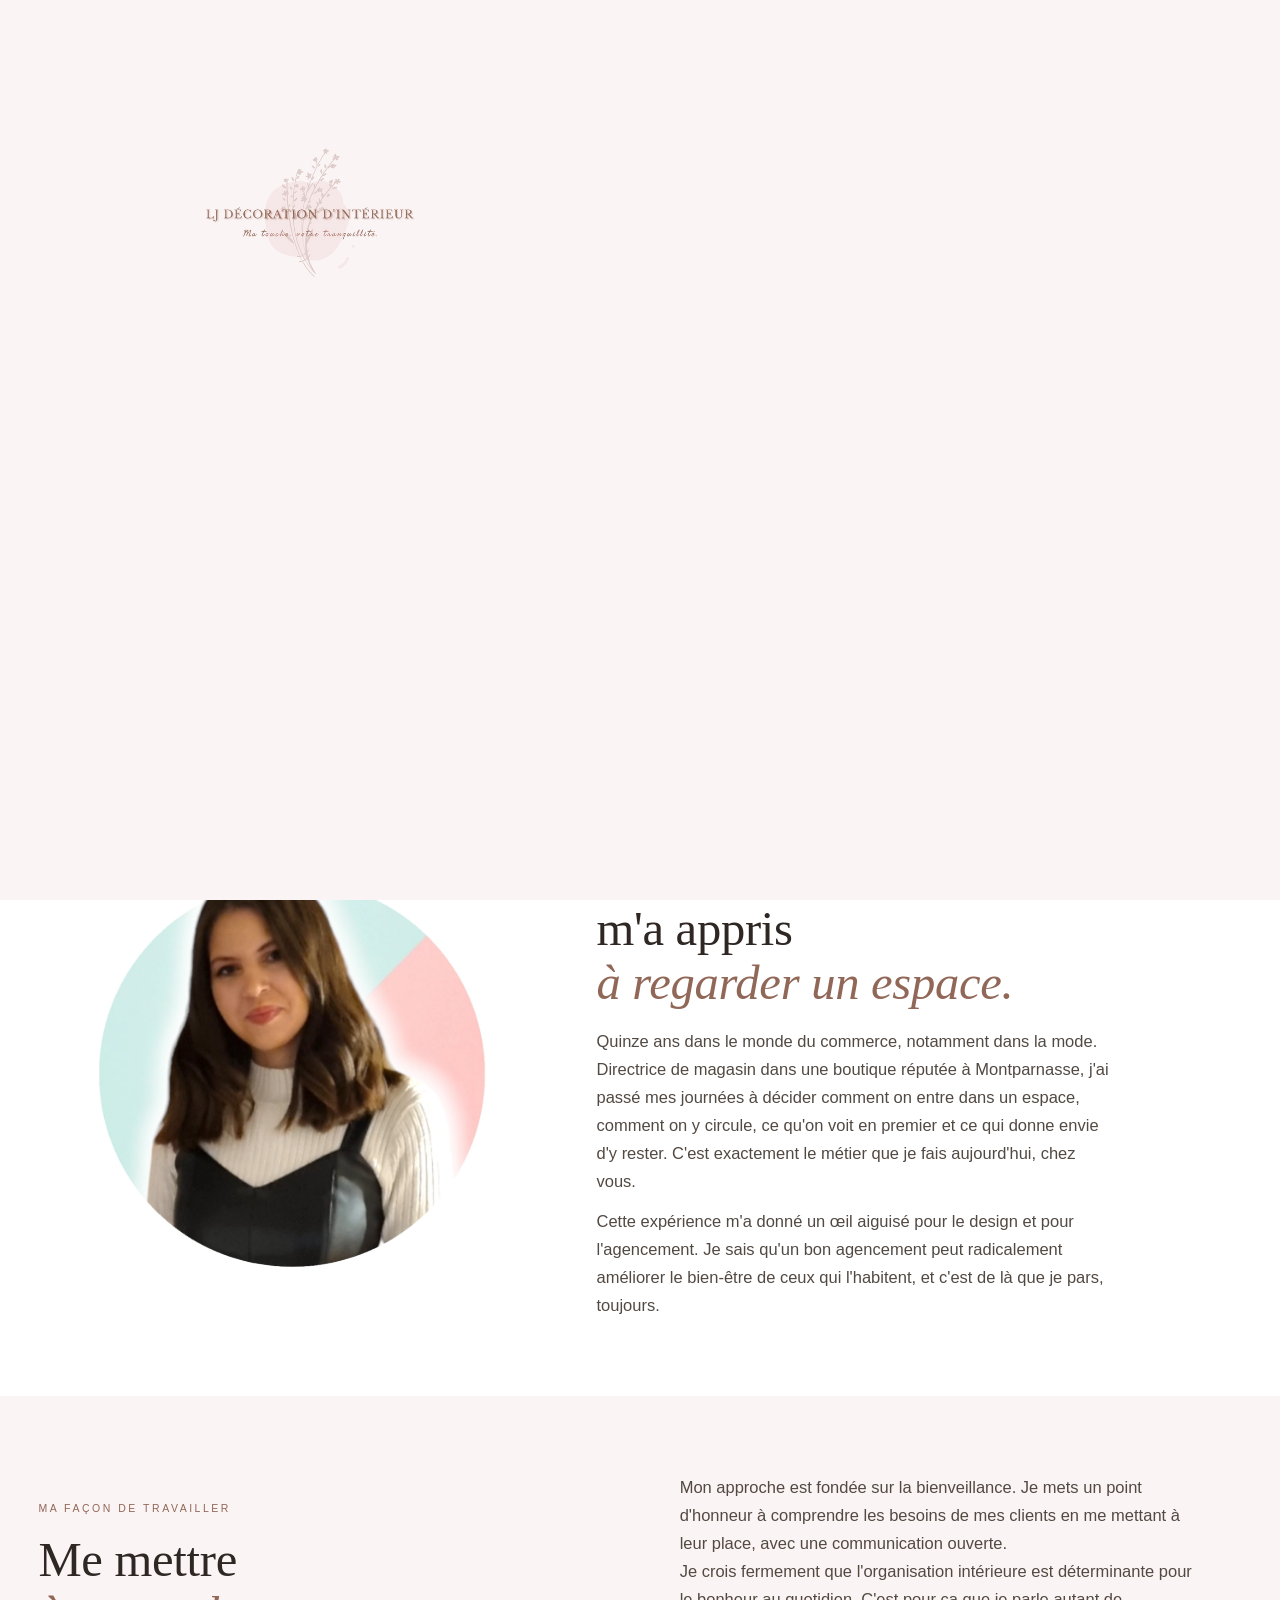
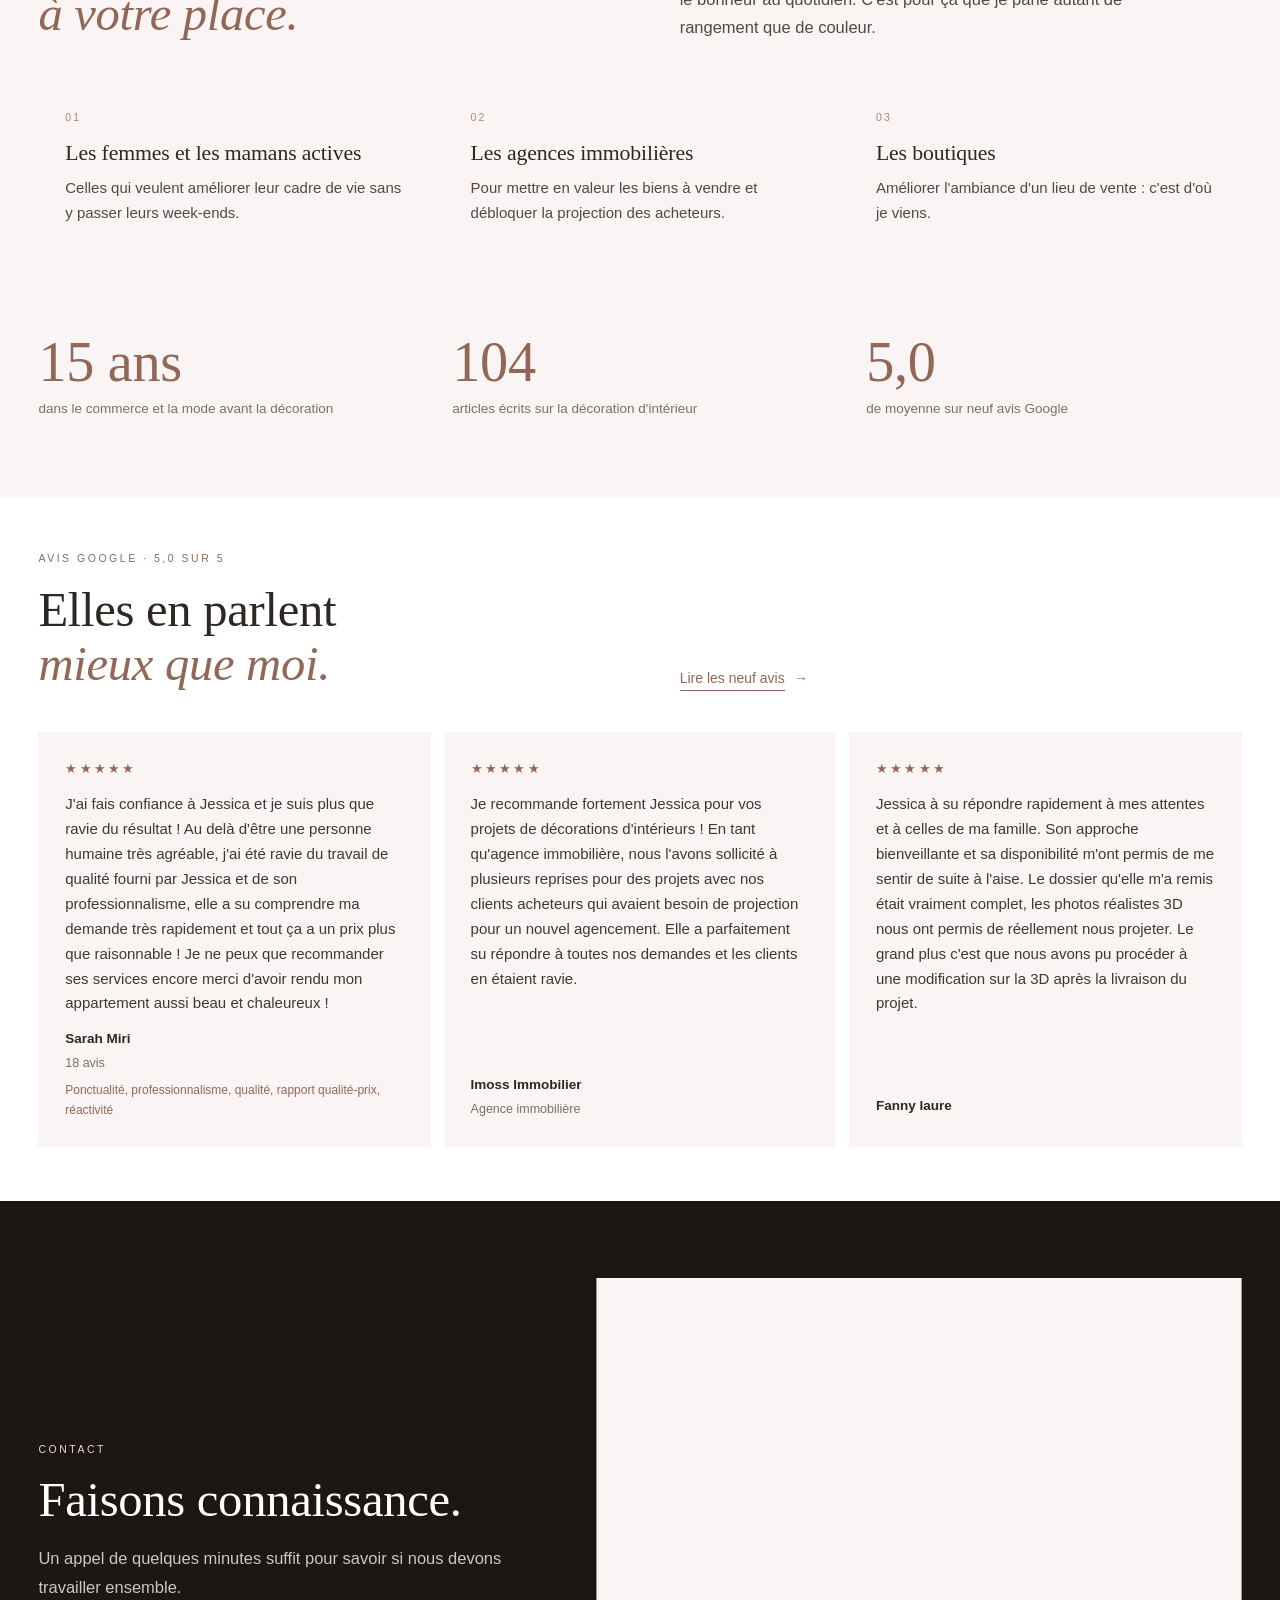
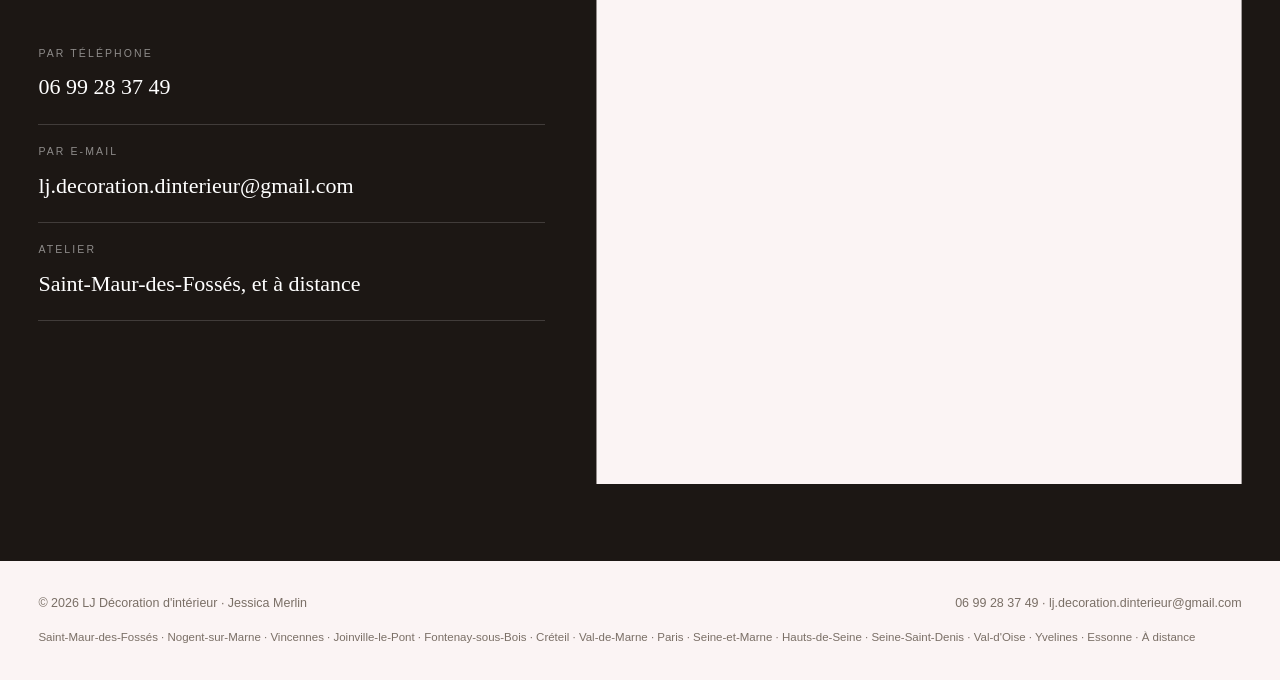
==== commit 47b9750d: "Lueur en balayage sur toutes les cases et les pastilles, debordement corrige Le bloc contact deborda" ====
--- a/a-propos.html
+++ b/a-propos.html
@@ -81,9 +81,9 @@
     bonheur au quotidien. C'est pour ça que je parle autant de rangement que de couleur.</p></div>
   </div>
   <div class="grille trois">
-    <a class="card r" href="contact.html"><span class="n">01</span><h3>Les femmes et les mamans actives</h3><p>Celles qui veulent améliorer leur cadre de vie sans y passer leurs week-ends.</p><span class="fl2">&rarr;</span></a>
-    <a class="card r" href="home-staging.html"><span class="n">02</span><h3>Les agences immobilières</h3><p>Pour mettre en valeur les biens à vendre et débloquer la projection des acheteurs.</p><span class="fl2">&rarr;</span></a>
-    <a class="card r" href="contact.html"><span class="n">03</span><h3>Les boutiques</h3><p>Améliorer l'ambiance d'un lieu de vente : c'est d'où je viens.</p><span class="fl2">&rarr;</span></a>
+    <a class="card r" href="contact.html"><span class="lueur-v"></span><span class="n">01</span><h3>Les femmes et les mamans actives</h3><p>Celles qui veulent améliorer leur cadre de vie sans y passer leurs week-ends.</p><span class="fl2">&rarr;</span></a>
+    <a class="card r" href="home-staging.html"><span class="lueur-v"></span><span class="n">02</span><h3>Les agences immobilières</h3><p>Pour mettre en valeur les biens à vendre et débloquer la projection des acheteurs.</p><span class="fl2">&rarr;</span></a>
+    <a class="card r" href="contact.html"><span class="lueur-v"></span><span class="n">03</span><h3>Les boutiques</h3><p>Améliorer l'ambiance d'un lieu de vente : c'est d'où je viens.</p><span class="fl2">&rarr;</span></a>
   </div>
   <div class="chiffres">
     <div class="r"><div class="chiffre">15 ans</div><small>dans le commerce et la mode avant la
--- a/site.css
+++ b/site.css
@@ -381,7 +381,10 @@
 .ligne:hover{padding-left:12px}
 .ligne small{display:block;font-size:10.5px;letter-spacing:.2em;text-transform:uppercase;
 color:rgba(255,255,255,.5);margin-bottom:6px}
-.ligne strong{font-family:"Didot",Georgia,serif;font-size:22px;font-weight:400}
+.ligne strong{font-family:"Didot",Georgia,serif;font-size:22px;font-weight:400;
+display:block;overflow-wrap:anywhere;word-break:break-word;hyphens:auto}
+/* à 390 px, l'adresse e-mail en Didot 22 px sortait du cadre */
+@media(max-width:640px){.ligne strong{font-size:17px;line-height:1.35}}
 .form{display:grid;gap:16px}
 .form label{font-size:10.5px;letter-spacing:.16em;text-transform:uppercase;color:var(--gris)}
 .form input,.form textarea{display:block;width:100%;margin-top:7px;padding:13px 0;border:0;
@@ -493,3 +496,37 @@
   body:not(.pret){overflow:visible}
   body:not(.pret) .bar .logo img{opacity:1}
 }
+
+
+
+
+/* ══ LA LUEUR, SUR TÉLÉPHONE ═════════════════════════════════════
+   Sans souris, rien ne dit qu'une case réagit. Une lumière la traverse
+   donc en diagonale, comme un reflet qui passe : au dévoilement, puis
+   toutes les dix secondes. Jamais sur un écran à souris.
+   `inset:0` et non -1px : à -1 la lueur dépassait du cadre et faisait
+   déborder la page d'un pixel de chaque côté. */
+.card, .carte-im, .presta a{position:relative;overflow:hidden}
+.lueur-v{position:absolute;inset:0;z-index:5;pointer-events:none;opacity:0;
+background:linear-gradient(104deg,
+  rgba(240,210,210,0) 34%,
+  rgba(255,246,246,.92) 47%,
+  rgba(240,210,210,.55) 53%,
+  rgba(240,210,210,0) 66%);
+transform:translate3d(-115%,0,0)}
+.carte-im .lueur-v{background:linear-gradient(104deg,
+  rgba(255,255,255,0) 34%, rgba(255,255,255,.5) 47%,
+  rgba(240,210,210,.34) 53%, rgba(255,255,255,0) 66%)}
+@keyframes balaye{
+  0%{opacity:0;transform:translate3d(-115%,0,0)}
+  12%{opacity:1}
+  88%{opacity:1}
+  100%{opacity:0;transform:translate3d(115%,0,0)}
+}
+.lueur .lueur-v{animation:balaye 1.35s cubic-bezier(.36,.06,.2,1)}
+/* le cadre s'allume une fraction de seconde en même temps */
+.card.lueur{box-shadow:inset 0 0 0 1px rgba(240,210,210,.9)}
+.presta a.lueur{border-color:var(--rose);background:#FFF8F8}
+.card,.presta a{transition:box-shadow .6s ease,border-color .6s ease,background .6s ease,
+transform .5s cubic-bezier(.22,1,.36,1)}
+@media(prefers-reduced-motion:reduce){.lueur .lueur-v{animation:none}}
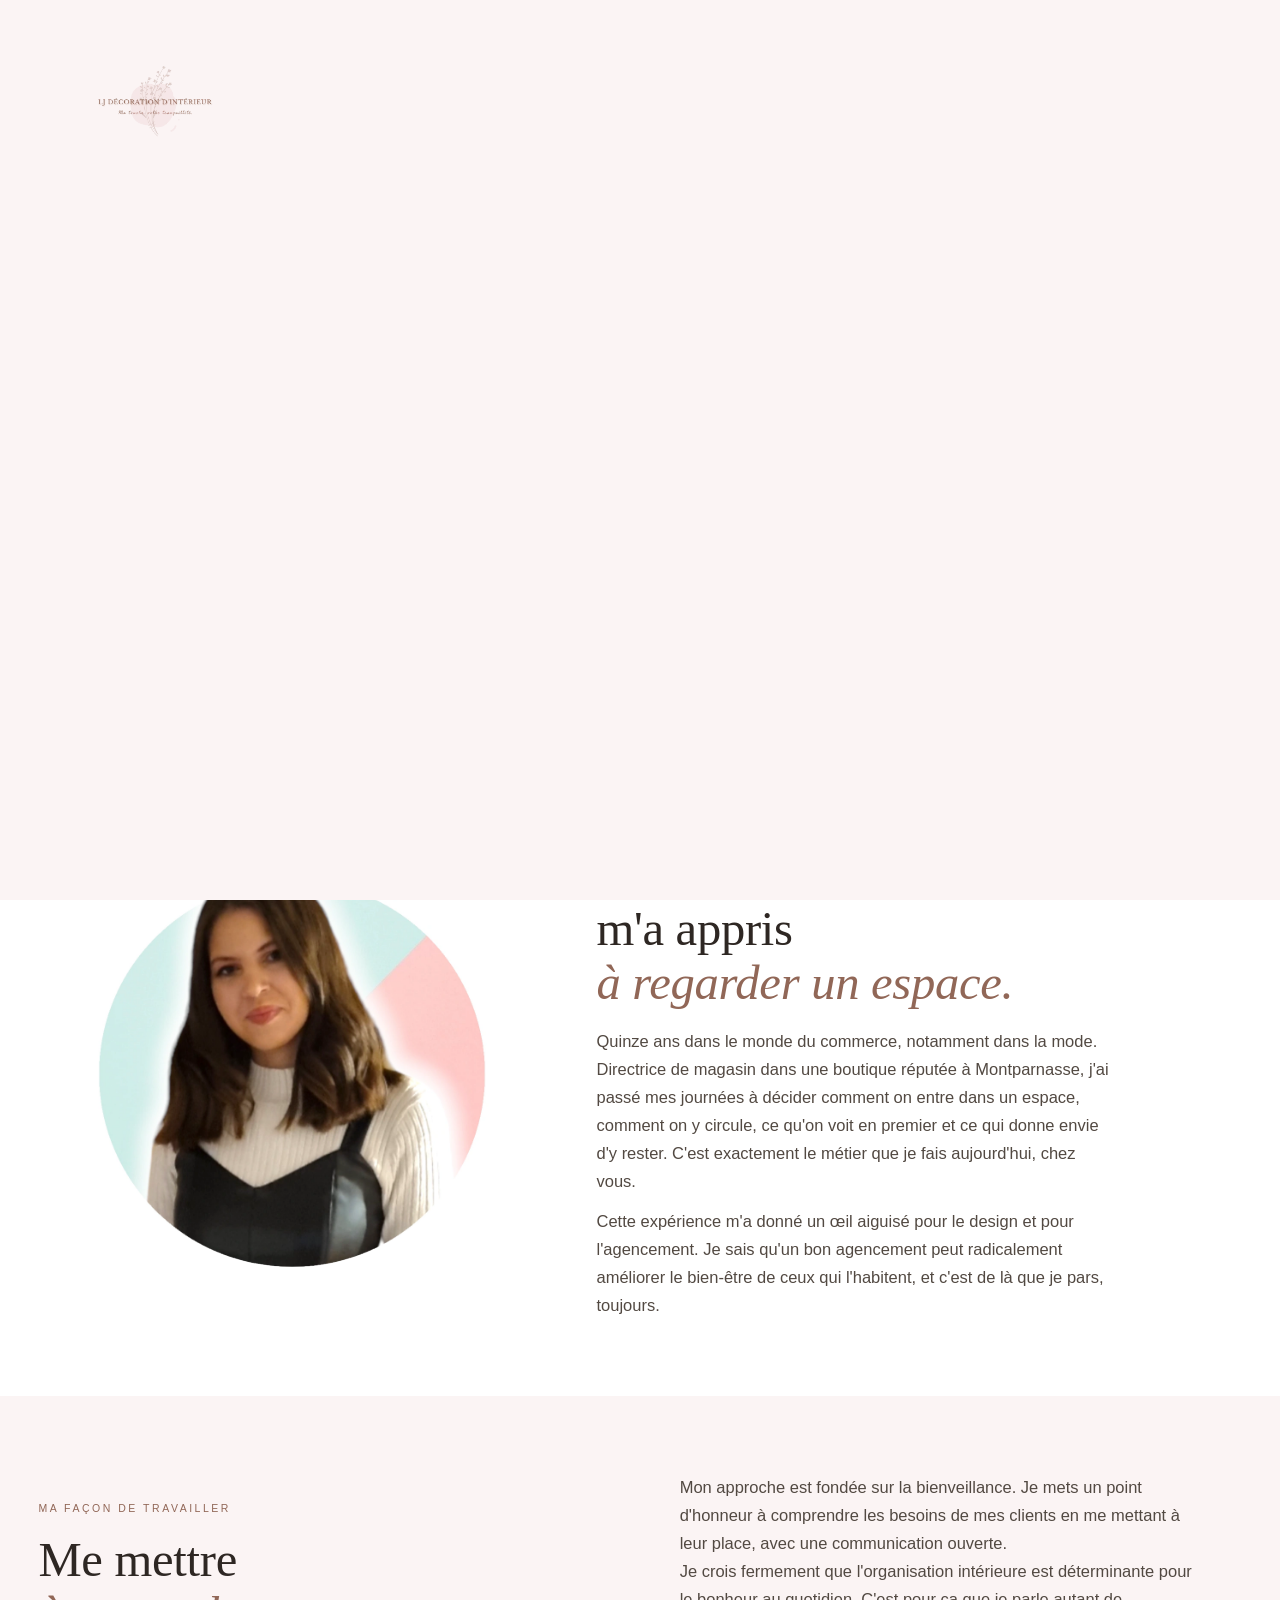
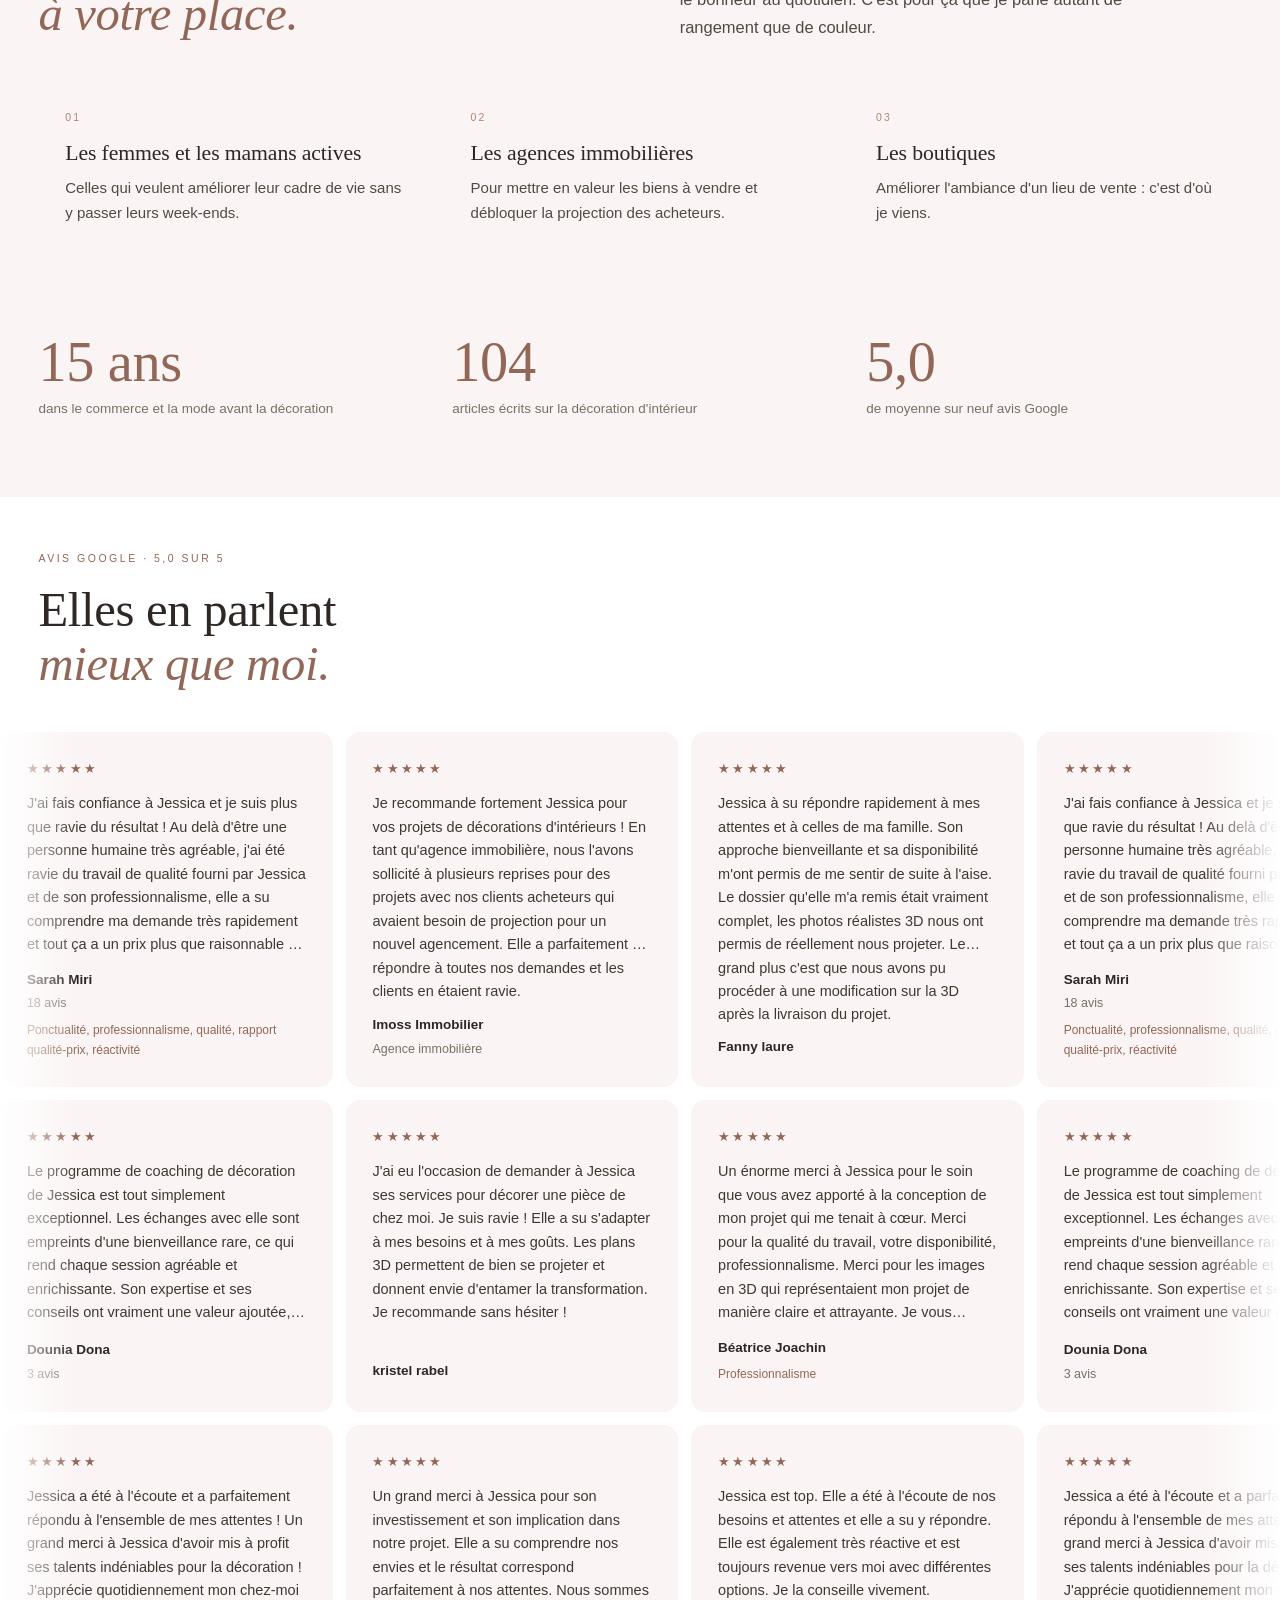
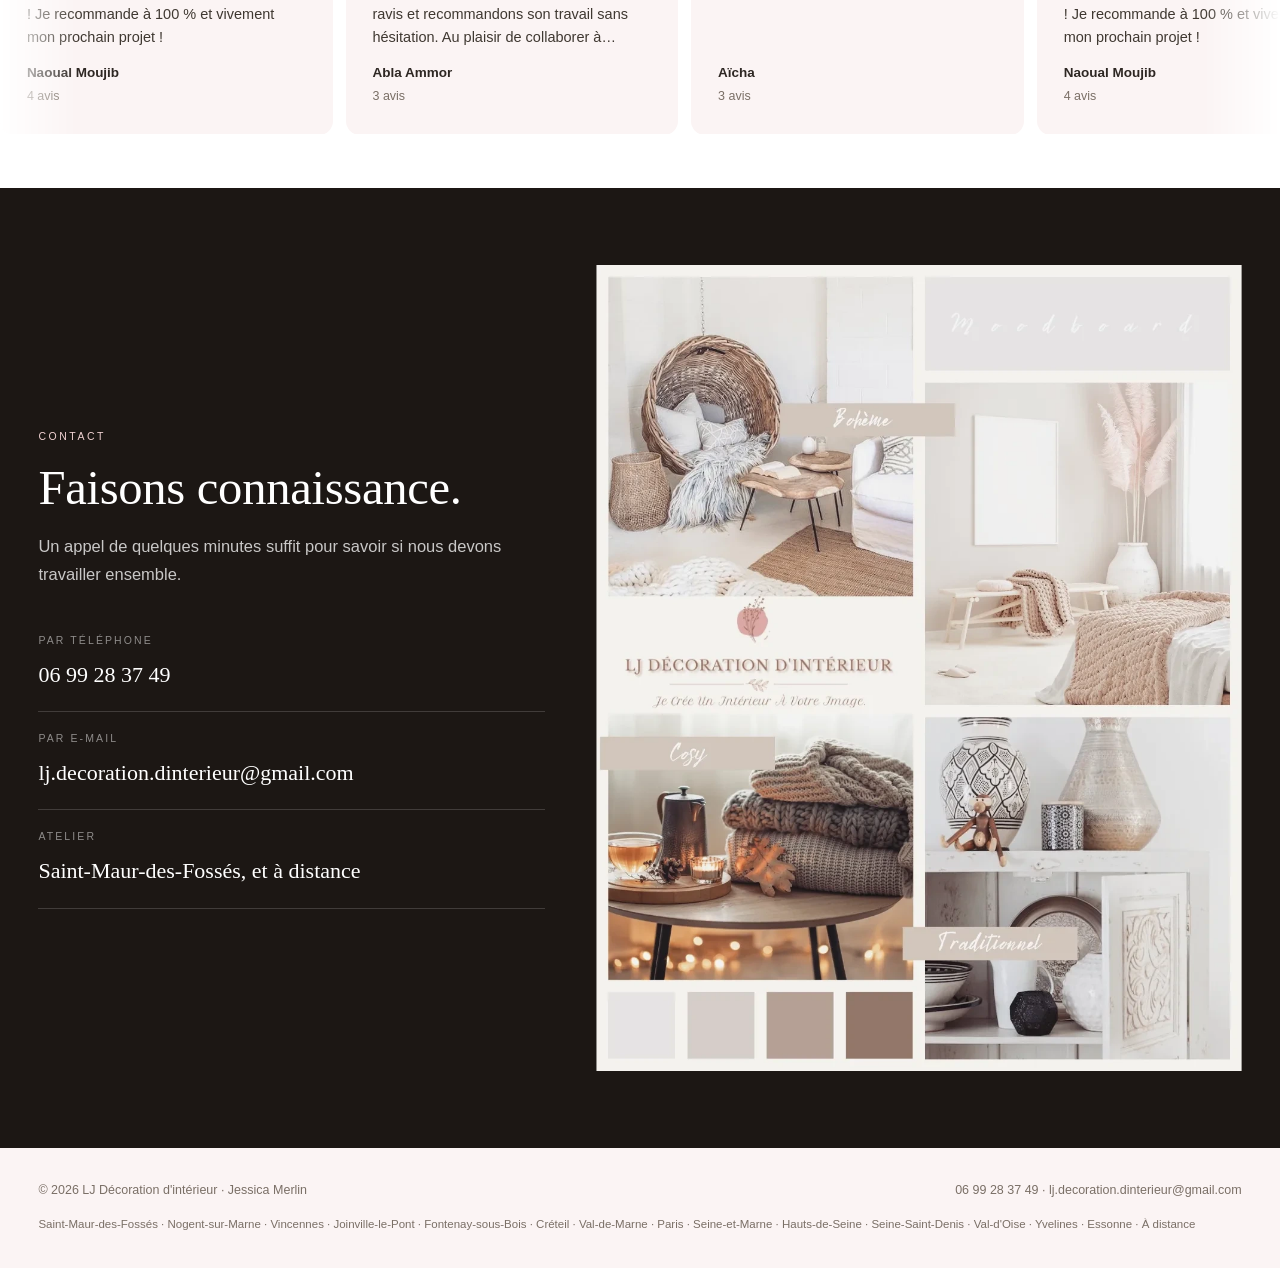
==== commit 13b7a658: "Les neuf avis en trois lignes qui defilent sans fin Rectangles aux coins arrondis. Les deux lignes d" ====
--- a/a-propos.html
+++ b/a-propos.html
@@ -94,11 +94,12 @@
   </div>
 </div></section>
 
-<section class="serre"><div class="w">
+<section class="serre avis-fil"><div class="w">
   <div class="entete"><div><div class="tag r">Avis Google · 5,0 sur 5</div>
-    <h2 class="r">Elles en parlent<br><em>mieux que moi.</em></h2></div><div><a class="lien r" href="avis.html"><u>Lire les neuf avis</u> <span class="fl">→</span></a></div></div>
-  <div class="avis"><article class="av r"><div class="etoiles">★★★★★</div><q>J&#x27;ai fais confiance à Jessica et je suis plus que ravie du résultat ! Au delà d&#x27;être une personne humaine très agréable, j&#x27;ai été ravie du travail de qualité fourni par Jessica et de son professionnalisme, elle a su comprendre ma demande très rapidement et tout ça a un prix plus que raisonnable ! Je ne peux que recommander ses services encore merci d&#x27;avoir rendu mon appartement aussi beau et chaleureux !</q><div class="qui"><b>Sarah Miri</b><span>18 avis</span><div style="font-size:12px;color:var(--terre);margin-top:5px">Ponctualité, professionnalisme, qualité, rapport qualité-prix, réactivité</div></div></article><article class="av r"><div class="etoiles">★★★★★</div><q>Je recommande fortement Jessica pour vos projets de décorations d&#x27;intérieurs ! En tant qu&#x27;agence immobilière, nous l&#x27;avons sollicité à plusieurs reprises pour des projets avec nos clients acheteurs qui avaient besoin de projection pour un nouvel agencement. Elle a parfaitement su répondre à toutes nos demandes et les clients en étaient ravie.</q><div class="qui"><b>Imoss Immobilier</b><span>Agence immobilière</span></div></article><article class="av r"><div class="etoiles">★★★★★</div><q>Jessica à su répondre rapidement à mes attentes et à celles de ma famille. Son approche bienveillante et sa disponibilité m&#x27;ont permis de me sentir de suite à l&#x27;aise. Le dossier qu&#x27;elle m&#x27;a remis était vraiment complet, les photos réalistes 3D nous ont permis de réellement nous projeter. Le grand plus c&#x27;est que nous avons pu procéder à une modification sur la 3D après la livraison du projet.</q><div class="qui"><b>Fanny laure</b></div></article></div>
-</div></section>
+    <h2 class="r">Elles en parlent<br><em>mieux que moi.</em></h2></div><div></div></div>
+</div>
+<div class="fils r"><div class="fil"><div class="ruban"><article class="av"><div class="etoiles">★★★★★</div><q>J&#x27;ai fais confiance à Jessica et je suis plus que ravie du résultat ! Au delà d&#x27;être une personne humaine très agréable, j&#x27;ai été ravie du travail de qualité fourni par Jessica et de son professionnalisme, elle a su comprendre ma demande très rapidement et tout ça a un prix plus que raisonnable ! Je ne peux que recommander ses services encore merci d&#x27;avoir rendu mon appartement aussi beau et chaleureux !</q><div class="qui"><b>Sarah Miri</b><span>18 avis</span><div style="font-size:12px;color:var(--terre);margin-top:5px">Ponctualité, professionnalisme, qualité, rapport qualité-prix, réactivité</div></div></article><article class="av"><div class="etoiles">★★★★★</div><q>Je recommande fortement Jessica pour vos projets de décorations d&#x27;intérieurs ! En tant qu&#x27;agence immobilière, nous l&#x27;avons sollicité à plusieurs reprises pour des projets avec nos clients acheteurs qui avaient besoin de projection pour un nouvel agencement. Elle a parfaitement su répondre à toutes nos demandes et les clients en étaient ravie.</q><div class="qui"><b>Imoss Immobilier</b><span>Agence immobilière</span></div></article><article class="av"><div class="etoiles">★★★★★</div><q>Jessica à su répondre rapidement à mes attentes et à celles de ma famille. Son approche bienveillante et sa disponibilité m&#x27;ont permis de me sentir de suite à l&#x27;aise. Le dossier qu&#x27;elle m&#x27;a remis était vraiment complet, les photos réalistes 3D nous ont permis de réellement nous projeter. Le grand plus c&#x27;est que nous avons pu procéder à une modification sur la 3D après la livraison du projet.</q><div class="qui"><b>Fanny laure</b></div></article><article class="av"><div class="etoiles">★★★★★</div><q>J&#x27;ai fais confiance à Jessica et je suis plus que ravie du résultat ! Au delà d&#x27;être une personne humaine très agréable, j&#x27;ai été ravie du travail de qualité fourni par Jessica et de son professionnalisme, elle a su comprendre ma demande très rapidement et tout ça a un prix plus que raisonnable ! Je ne peux que recommander ses services encore merci d&#x27;avoir rendu mon appartement aussi beau et chaleureux !</q><div class="qui"><b>Sarah Miri</b><span>18 avis</span><div style="font-size:12px;color:var(--terre);margin-top:5px">Ponctualité, professionnalisme, qualité, rapport qualité-prix, réactivité</div></div></article><article class="av"><div class="etoiles">★★★★★</div><q>Je recommande fortement Jessica pour vos projets de décorations d&#x27;intérieurs ! En tant qu&#x27;agence immobilière, nous l&#x27;avons sollicité à plusieurs reprises pour des projets avec nos clients acheteurs qui avaient besoin de projection pour un nouvel agencement. Elle a parfaitement su répondre à toutes nos demandes et les clients en étaient ravie.</q><div class="qui"><b>Imoss Immobilier</b><span>Agence immobilière</span></div></article><article class="av"><div class="etoiles">★★★★★</div><q>Jessica à su répondre rapidement à mes attentes et à celles de ma famille. Son approche bienveillante et sa disponibilité m&#x27;ont permis de me sentir de suite à l&#x27;aise. Le dossier qu&#x27;elle m&#x27;a remis était vraiment complet, les photos réalistes 3D nous ont permis de réellement nous projeter. Le grand plus c&#x27;est que nous avons pu procéder à une modification sur la 3D après la livraison du projet.</q><div class="qui"><b>Fanny laure</b></div></article><article class="av"><div class="etoiles">★★★★★</div><q>J&#x27;ai fais confiance à Jessica et je suis plus que ravie du résultat ! Au delà d&#x27;être une personne humaine très agréable, j&#x27;ai été ravie du travail de qualité fourni par Jessica et de son professionnalisme, elle a su comprendre ma demande très rapidement et tout ça a un prix plus que raisonnable ! Je ne peux que recommander ses services encore merci d&#x27;avoir rendu mon appartement aussi beau et chaleureux !</q><div class="qui"><b>Sarah Miri</b><span>18 avis</span><div style="font-size:12px;color:var(--terre);margin-top:5px">Ponctualité, professionnalisme, qualité, rapport qualité-prix, réactivité</div></div></article><article class="av"><div class="etoiles">★★★★★</div><q>Je recommande fortement Jessica pour vos projets de décorations d&#x27;intérieurs ! En tant qu&#x27;agence immobilière, nous l&#x27;avons sollicité à plusieurs reprises pour des projets avec nos clients acheteurs qui avaient besoin de projection pour un nouvel agencement. Elle a parfaitement su répondre à toutes nos demandes et les clients en étaient ravie.</q><div class="qui"><b>Imoss Immobilier</b><span>Agence immobilière</span></div></article><article class="av"><div class="etoiles">★★★★★</div><q>Jessica à su répondre rapidement à mes attentes et à celles de ma famille. Son approche bienveillante et sa disponibilité m&#x27;ont permis de me sentir de suite à l&#x27;aise. Le dossier qu&#x27;elle m&#x27;a remis était vraiment complet, les photos réalistes 3D nous ont permis de réellement nous projeter. Le grand plus c&#x27;est que nous avons pu procéder à une modification sur la 3D après la livraison du projet.</q><div class="qui"><b>Fanny laure</b></div></article><article class="av"><div class="etoiles">★★★★★</div><q>J&#x27;ai fais confiance à Jessica et je suis plus que ravie du résultat ! Au delà d&#x27;être une personne humaine très agréable, j&#x27;ai été ravie du travail de qualité fourni par Jessica et de son professionnalisme, elle a su comprendre ma demande très rapidement et tout ça a un prix plus que raisonnable ! Je ne peux que recommander ses services encore merci d&#x27;avoir rendu mon appartement aussi beau et chaleureux !</q><div class="qui"><b>Sarah Miri</b><span>18 avis</span><div style="font-size:12px;color:var(--terre);margin-top:5px">Ponctualité, professionnalisme, qualité, rapport qualité-prix, réactivité</div></div></article><article class="av"><div class="etoiles">★★★★★</div><q>Je recommande fortement Jessica pour vos projets de décorations d&#x27;intérieurs ! En tant qu&#x27;agence immobilière, nous l&#x27;avons sollicité à plusieurs reprises pour des projets avec nos clients acheteurs qui avaient besoin de projection pour un nouvel agencement. Elle a parfaitement su répondre à toutes nos demandes et les clients en étaient ravie.</q><div class="qui"><b>Imoss Immobilier</b><span>Agence immobilière</span></div></article><article class="av"><div class="etoiles">★★★★★</div><q>Jessica à su répondre rapidement à mes attentes et à celles de ma famille. Son approche bienveillante et sa disponibilité m&#x27;ont permis de me sentir de suite à l&#x27;aise. Le dossier qu&#x27;elle m&#x27;a remis était vraiment complet, les photos réalistes 3D nous ont permis de réellement nous projeter. Le grand plus c&#x27;est que nous avons pu procéder à une modification sur la 3D après la livraison du projet.</q><div class="qui"><b>Fanny laure</b></div></article></div></div><div class="fil retour"><div class="ruban"><article class="av"><div class="etoiles">★★★★★</div><q>Le programme de coaching de décoration de Jessica est tout simplement exceptionnel. Les échanges avec elle sont empreints d&#x27;une bienveillance rare, ce qui rend chaque session agréable et enrichissante. Son expertise et ses conseils ont vraiment une valeur ajoutée, et j&#x27;ai déjà constaté des changements significatifs dans mon espace grâce à ses recommandations avisées.</q><div class="qui"><b>Dounia Dona</b><span>3 avis</span></div></article><article class="av"><div class="etoiles">★★★★★</div><q>J&#x27;ai eu l&#x27;occasion de demander à Jessica ses services pour décorer une pièce de chez moi. Je suis ravie ! Elle a su s&#x27;adapter à mes besoins et à mes goûts. Les plans 3D permettent de bien se projeter et donnent envie d&#x27;entamer la transformation. Je recommande sans hésiter !</q><div class="qui"><b>kristel rabel</b></div></article><article class="av"><div class="etoiles">★★★★★</div><q>Un énorme merci à Jessica pour le soin que vous avez apporté à la conception de mon projet qui me tenait à cœur. Merci pour la qualité du travail, votre disponibilité, professionnalisme. Merci pour les images en 3D qui représentaient mon projet de manière claire et attrayante. Je vous remercie vivement.</q><div class="qui"><b>Béatrice Joachin</b><div style="font-size:12px;color:var(--terre);margin-top:5px">Professionnalisme</div></div></article><article class="av"><div class="etoiles">★★★★★</div><q>Le programme de coaching de décoration de Jessica est tout simplement exceptionnel. Les échanges avec elle sont empreints d&#x27;une bienveillance rare, ce qui rend chaque session agréable et enrichissante. Son expertise et ses conseils ont vraiment une valeur ajoutée, et j&#x27;ai déjà constaté des changements significatifs dans mon espace grâce à ses recommandations avisées.</q><div class="qui"><b>Dounia Dona</b><span>3 avis</span></div></article><article class="av"><div class="etoiles">★★★★★</div><q>J&#x27;ai eu l&#x27;occasion de demander à Jessica ses services pour décorer une pièce de chez moi. Je suis ravie ! Elle a su s&#x27;adapter à mes besoins et à mes goûts. Les plans 3D permettent de bien se projeter et donnent envie d&#x27;entamer la transformation. Je recommande sans hésiter !</q><div class="qui"><b>kristel rabel</b></div></article><article class="av"><div class="etoiles">★★★★★</div><q>Un énorme merci à Jessica pour le soin que vous avez apporté à la conception de mon projet qui me tenait à cœur. Merci pour la qualité du travail, votre disponibilité, professionnalisme. Merci pour les images en 3D qui représentaient mon projet de manière claire et attrayante. Je vous remercie vivement.</q><div class="qui"><b>Béatrice Joachin</b><div style="font-size:12px;color:var(--terre);margin-top:5px">Professionnalisme</div></div></article><article class="av"><div class="etoiles">★★★★★</div><q>Le programme de coaching de décoration de Jessica est tout simplement exceptionnel. Les échanges avec elle sont empreints d&#x27;une bienveillance rare, ce qui rend chaque session agréable et enrichissante. Son expertise et ses conseils ont vraiment une valeur ajoutée, et j&#x27;ai déjà constaté des changements significatifs dans mon espace grâce à ses recommandations avisées.</q><div class="qui"><b>Dounia Dona</b><span>3 avis</span></div></article><article class="av"><div class="etoiles">★★★★★</div><q>J&#x27;ai eu l&#x27;occasion de demander à Jessica ses services pour décorer une pièce de chez moi. Je suis ravie ! Elle a su s&#x27;adapter à mes besoins et à mes goûts. Les plans 3D permettent de bien se projeter et donnent envie d&#x27;entamer la transformation. Je recommande sans hésiter !</q><div class="qui"><b>kristel rabel</b></div></article><article class="av"><div class="etoiles">★★★★★</div><q>Un énorme merci à Jessica pour le soin que vous avez apporté à la conception de mon projet qui me tenait à cœur. Merci pour la qualité du travail, votre disponibilité, professionnalisme. Merci pour les images en 3D qui représentaient mon projet de manière claire et attrayante. Je vous remercie vivement.</q><div class="qui"><b>Béatrice Joachin</b><div style="font-size:12px;color:var(--terre);margin-top:5px">Professionnalisme</div></div></article><article class="av"><div class="etoiles">★★★★★</div><q>Le programme de coaching de décoration de Jessica est tout simplement exceptionnel. Les échanges avec elle sont empreints d&#x27;une bienveillance rare, ce qui rend chaque session agréable et enrichissante. Son expertise et ses conseils ont vraiment une valeur ajoutée, et j&#x27;ai déjà constaté des changements significatifs dans mon espace grâce à ses recommandations avisées.</q><div class="qui"><b>Dounia Dona</b><span>3 avis</span></div></article><article class="av"><div class="etoiles">★★★★★</div><q>J&#x27;ai eu l&#x27;occasion de demander à Jessica ses services pour décorer une pièce de chez moi. Je suis ravie ! Elle a su s&#x27;adapter à mes besoins et à mes goûts. Les plans 3D permettent de bien se projeter et donnent envie d&#x27;entamer la transformation. Je recommande sans hésiter !</q><div class="qui"><b>kristel rabel</b></div></article><article class="av"><div class="etoiles">★★★★★</div><q>Un énorme merci à Jessica pour le soin que vous avez apporté à la conception de mon projet qui me tenait à cœur. Merci pour la qualité du travail, votre disponibilité, professionnalisme. Merci pour les images en 3D qui représentaient mon projet de manière claire et attrayante. Je vous remercie vivement.</q><div class="qui"><b>Béatrice Joachin</b><div style="font-size:12px;color:var(--terre);margin-top:5px">Professionnalisme</div></div></article></div></div><div class="fil"><div class="ruban"><article class="av"><div class="etoiles">★★★★★</div><q>Jessica a été à l&#x27;écoute et a parfaitement répondu à l&#x27;ensemble de mes attentes ! Un grand merci à Jessica d&#x27;avoir mis à profit ses talents indéniables pour la décoration ! J&#x27;apprécie quotidiennement mon chez-moi ! Je recommande à 100 % et vivement mon prochain projet !</q><div class="qui"><b>Naoual Moujib</b><span>4 avis</span></div></article><article class="av"><div class="etoiles">★★★★★</div><q>Un grand merci à Jessica pour son investissement et son implication dans notre projet. Elle a su comprendre nos envies et le résultat correspond parfaitement à nos attentes. Nous sommes ravis et recommandons son travail sans hésitation. Au plaisir de collaborer à nouveau ensemble.</q><div class="qui"><b>Abla Ammor</b><span>3 avis</span></div></article><article class="av"><div class="etoiles">★★★★★</div><q>Jessica est top. Elle a été à l&#x27;écoute de nos besoins et attentes et elle a su y répondre. Elle est également très réactive et est toujours revenue vers moi avec différentes options. Je la conseille vivement.</q><div class="qui"><b>Aïcha</b><span>3 avis</span></div></article><article class="av"><div class="etoiles">★★★★★</div><q>Jessica a été à l&#x27;écoute et a parfaitement répondu à l&#x27;ensemble de mes attentes ! Un grand merci à Jessica d&#x27;avoir mis à profit ses talents indéniables pour la décoration ! J&#x27;apprécie quotidiennement mon chez-moi ! Je recommande à 100 % et vivement mon prochain projet !</q><div class="qui"><b>Naoual Moujib</b><span>4 avis</span></div></article><article class="av"><div class="etoiles">★★★★★</div><q>Un grand merci à Jessica pour son investissement et son implication dans notre projet. Elle a su comprendre nos envies et le résultat correspond parfaitement à nos attentes. Nous sommes ravis et recommandons son travail sans hésitation. Au plaisir de collaborer à nouveau ensemble.</q><div class="qui"><b>Abla Ammor</b><span>3 avis</span></div></article><article class="av"><div class="etoiles">★★★★★</div><q>Jessica est top. Elle a été à l&#x27;écoute de nos besoins et attentes et elle a su y répondre. Elle est également très réactive et est toujours revenue vers moi avec différentes options. Je la conseille vivement.</q><div class="qui"><b>Aïcha</b><span>3 avis</span></div></article><article class="av"><div class="etoiles">★★★★★</div><q>Jessica a été à l&#x27;écoute et a parfaitement répondu à l&#x27;ensemble de mes attentes ! Un grand merci à Jessica d&#x27;avoir mis à profit ses talents indéniables pour la décoration ! J&#x27;apprécie quotidiennement mon chez-moi ! Je recommande à 100 % et vivement mon prochain projet !</q><div class="qui"><b>Naoual Moujib</b><span>4 avis</span></div></article><article class="av"><div class="etoiles">★★★★★</div><q>Un grand merci à Jessica pour son investissement et son implication dans notre projet. Elle a su comprendre nos envies et le résultat correspond parfaitement à nos attentes. Nous sommes ravis et recommandons son travail sans hésitation. Au plaisir de collaborer à nouveau ensemble.</q><div class="qui"><b>Abla Ammor</b><span>3 avis</span></div></article><article class="av"><div class="etoiles">★★★★★</div><q>Jessica est top. Elle a été à l&#x27;écoute de nos besoins et attentes et elle a su y répondre. Elle est également très réactive et est toujours revenue vers moi avec différentes options. Je la conseille vivement.</q><div class="qui"><b>Aïcha</b><span>3 avis</span></div></article><article class="av"><div class="etoiles">★★★★★</div><q>Jessica a été à l&#x27;écoute et a parfaitement répondu à l&#x27;ensemble de mes attentes ! Un grand merci à Jessica d&#x27;avoir mis à profit ses talents indéniables pour la décoration ! J&#x27;apprécie quotidiennement mon chez-moi ! Je recommande à 100 % et vivement mon prochain projet !</q><div class="qui"><b>Naoual Moujib</b><span>4 avis</span></div></article><article class="av"><div class="etoiles">★★★★★</div><q>Un grand merci à Jessica pour son investissement et son implication dans notre projet. Elle a su comprendre nos envies et le résultat correspond parfaitement à nos attentes. Nous sommes ravis et recommandons son travail sans hésitation. Au plaisir de collaborer à nouveau ensemble.</q><div class="qui"><b>Abla Ammor</b><span>3 avis</span></div></article><article class="av"><div class="etoiles">★★★★★</div><q>Jessica est top. Elle a été à l&#x27;écoute de nos besoins et attentes et elle a su y répondre. Elle est également très réactive et est toujours revenue vers moi avec différentes options. Je la conseille vivement.</q><div class="qui"><b>Aïcha</b><span>3 avis</span></div></article></div></div></div>
+</section>
 
 <section class="ct"><div class="w">
   <div class="duo2 large">
--- a/site.css
+++ b/site.css
@@ -530,3 +530,36 @@
 .card,.presta a{transition:box-shadow .6s ease,border-color .6s ease,background .6s ease,
 transform .5s cubic-bezier(.22,1,.36,1)}
 @media(prefers-reduced-motion:reduce){.lueur .lueur-v{animation:none}}
+
+
+/* ══ LES AVIS QUI DÉFILENT ═══════════════════════════════════════
+   Trois lignes de trois, en rectangles aux coins arrondis. Les deux
+   lignes des extrémités vont dans le même sens, celle du milieu à
+   contresens. Le ruban répète le trio quatre fois et se translate de
+   -50 % : à mi-course la seconde moitié occupe exactement la place de
+   la première, donc le raccord ne se voit jamais, même en 1 920 px.
+   Le mouvement porte sur le RUBAN, pas sur chaque carte : trois
+   couches animées en tout, réglées par le compositeur. */
+.avis-fil{overflow:hidden}
+.fils{display:grid;gap:clamp(9px,1vw,16px);margin-top:clamp(22px,2.6vw,38px)}
+.fil{overflow:hidden;-webkit-mask-image:linear-gradient(90deg,transparent,#000 6%,#000 94%,transparent);
+mask-image:linear-gradient(90deg,transparent,#000 6%,#000 94%,transparent)}
+.ruban{display:flex;gap:clamp(9px,1vw,16px);width:max-content;
+animation:glisse 46s linear infinite;will-change:transform}
+.fil.retour .ruban{animation-direction:reverse}
+.fil:hover .ruban,.fil:focus-within .ruban{animation-play-state:paused}
+@keyframes glisse{
+  from{transform:translate3d(0,0,0)}
+  to{transform:translate3d(-50%,0,0)}
+}
+.ruban .av{flex:0 0 clamp(270px,26vw,360px);margin:0;border-radius:14px}
+.ruban .av q{font-size:14.5px;line-height:1.62;
+display:-webkit-box;-webkit-line-clamp:7;-webkit-box-orient:vertical;overflow:hidden}
+@media(max-width:640px){
+  .ruban{animation-duration:34s}
+  .ruban .av{flex:0 0 78vw}
+}
+@media(prefers-reduced-motion:reduce){
+  .ruban{animation:none;flex-wrap:wrap;width:auto}
+  .fil{-webkit-mask-image:none;mask-image:none}
+}
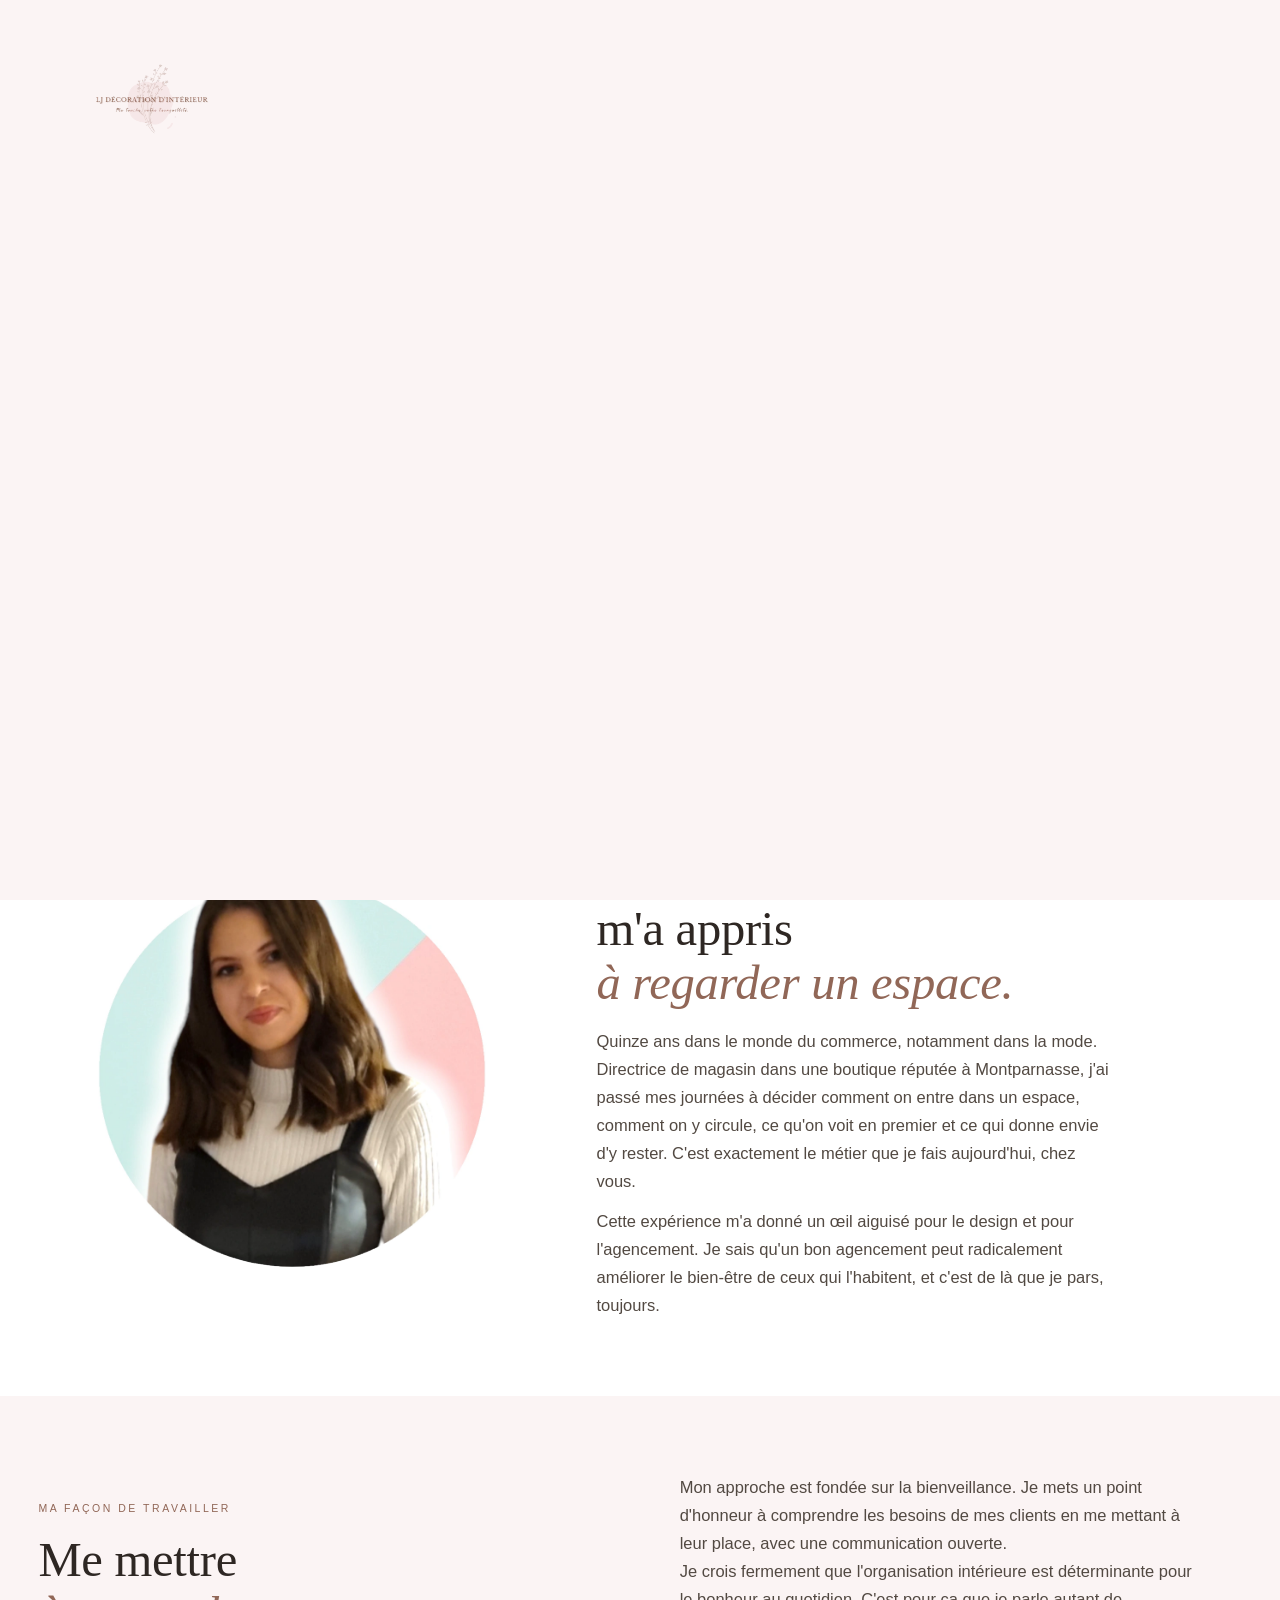
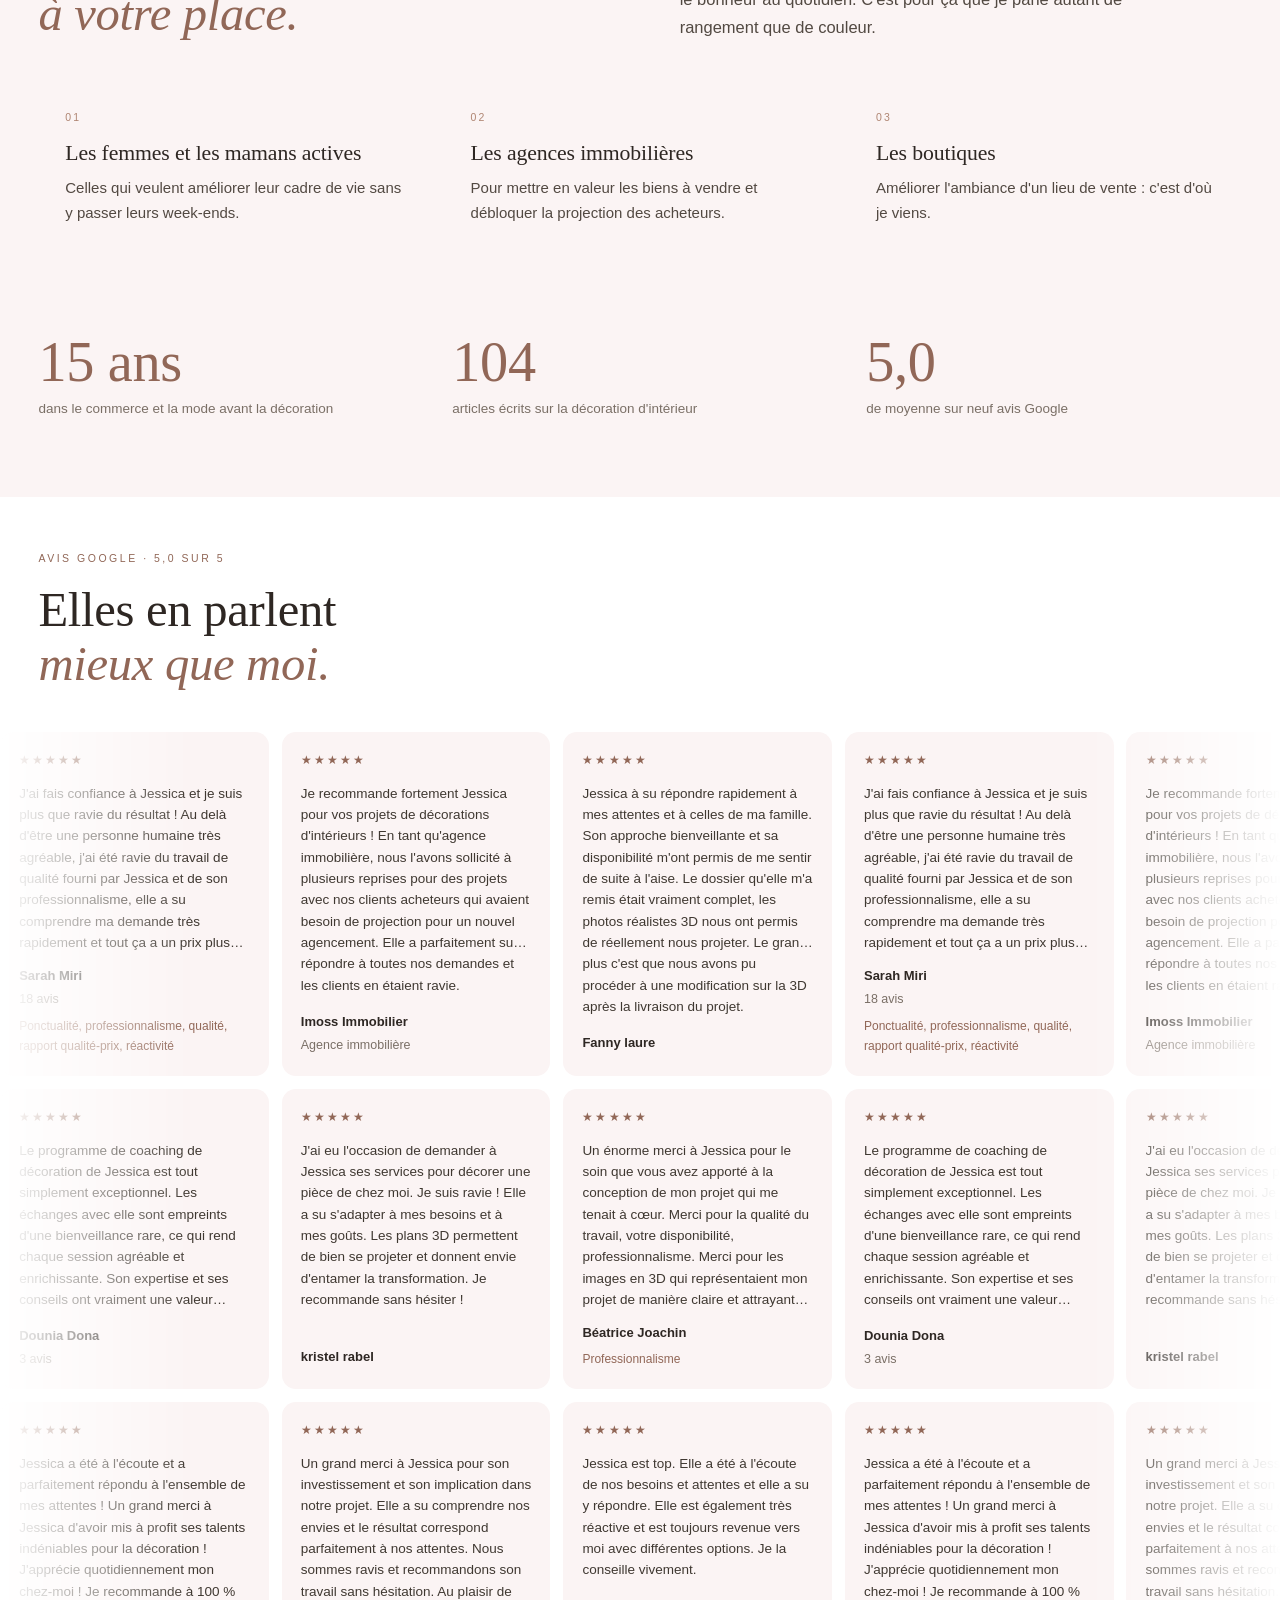
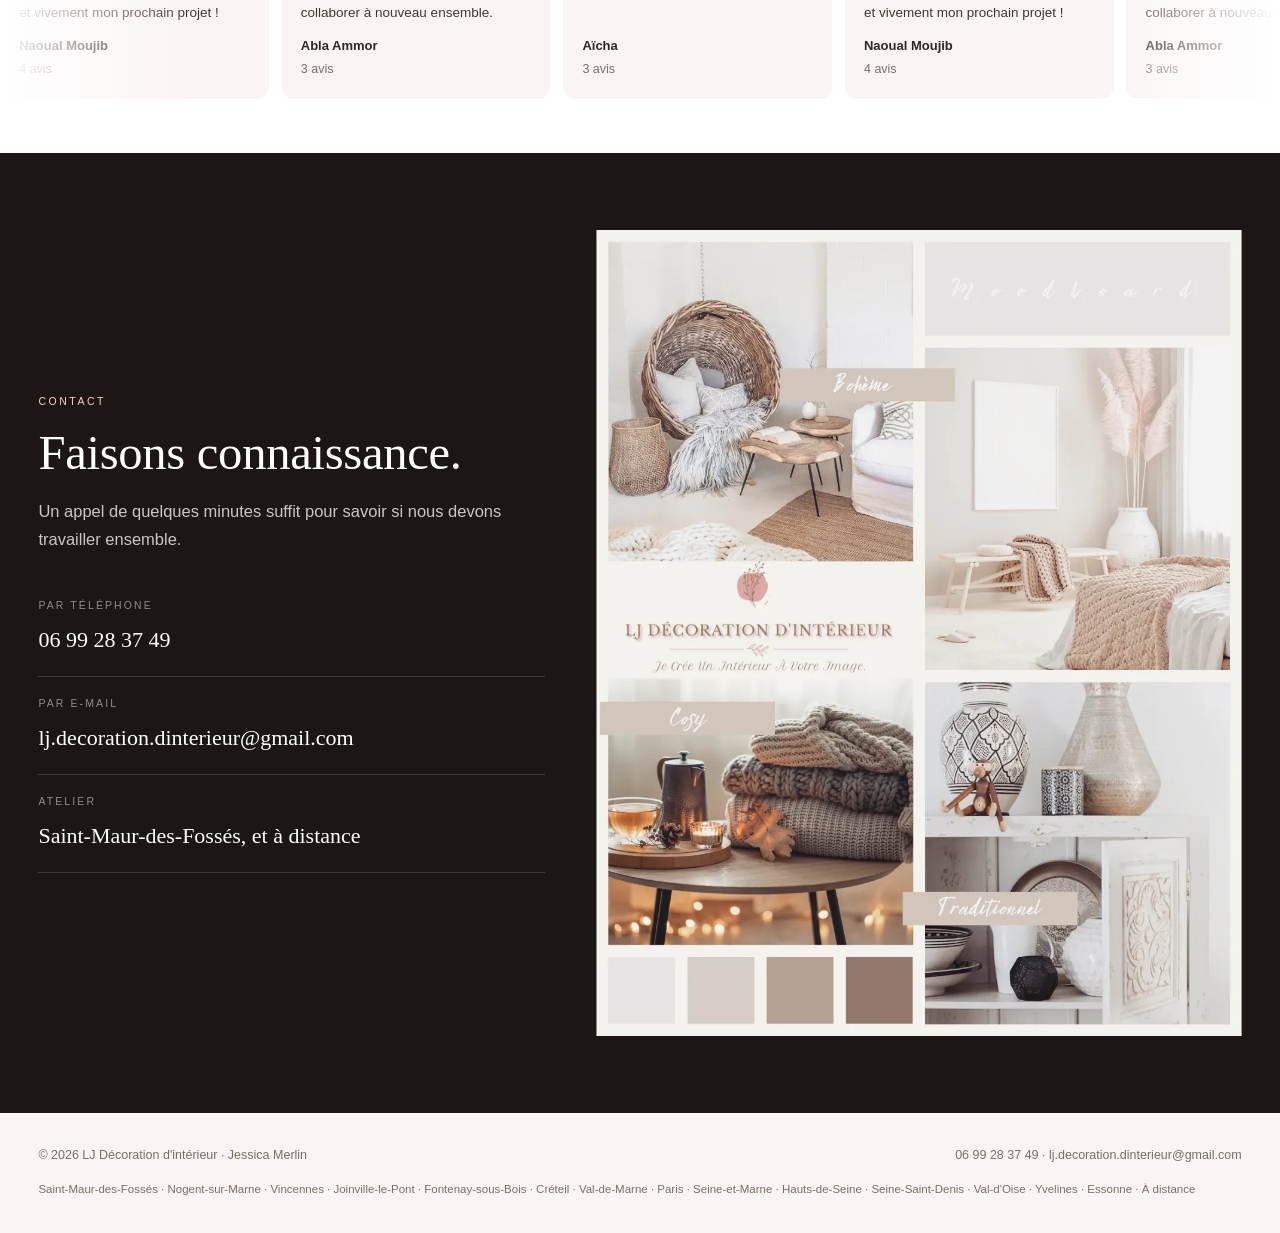
==== commit 21f31628: "Avis : bulles raccourcies et cotes fondus 21 vw au lieu de 31,5 : la ligne se lit comme un ruban qui" ====
--- a/a-propos.html
+++ b/a-propos.html
@@ -98,7 +98,7 @@
   <div class="entete"><div><div class="tag r">Avis Google · 5,0 sur 5</div>
     <h2 class="r">Elles en parlent<br><em>mieux que moi.</em></h2></div><div></div></div>
 </div>
-<div class="fils r"><div class="fil"><div class="ruban"><article class="av"><div class="etoiles">★★★★★</div><q>J&#x27;ai fais confiance à Jessica et je suis plus que ravie du résultat ! Au delà d&#x27;être une personne humaine très agréable, j&#x27;ai été ravie du travail de qualité fourni par Jessica et de son professionnalisme, elle a su comprendre ma demande très rapidement et tout ça a un prix plus que raisonnable ! Je ne peux que recommander ses services encore merci d&#x27;avoir rendu mon appartement aussi beau et chaleureux !</q><div class="qui"><b>Sarah Miri</b><span>18 avis</span><div style="font-size:12px;color:var(--terre);margin-top:5px">Ponctualité, professionnalisme, qualité, rapport qualité-prix, réactivité</div></div></article><article class="av"><div class="etoiles">★★★★★</div><q>Je recommande fortement Jessica pour vos projets de décorations d&#x27;intérieurs ! En tant qu&#x27;agence immobilière, nous l&#x27;avons sollicité à plusieurs reprises pour des projets avec nos clients acheteurs qui avaient besoin de projection pour un nouvel agencement. Elle a parfaitement su répondre à toutes nos demandes et les clients en étaient ravie.</q><div class="qui"><b>Imoss Immobilier</b><span>Agence immobilière</span></div></article><article class="av"><div class="etoiles">★★★★★</div><q>Jessica à su répondre rapidement à mes attentes et à celles de ma famille. Son approche bienveillante et sa disponibilité m&#x27;ont permis de me sentir de suite à l&#x27;aise. Le dossier qu&#x27;elle m&#x27;a remis était vraiment complet, les photos réalistes 3D nous ont permis de réellement nous projeter. Le grand plus c&#x27;est que nous avons pu procéder à une modification sur la 3D après la livraison du projet.</q><div class="qui"><b>Fanny laure</b></div></article><article class="av"><div class="etoiles">★★★★★</div><q>J&#x27;ai fais confiance à Jessica et je suis plus que ravie du résultat ! Au delà d&#x27;être une personne humaine très agréable, j&#x27;ai été ravie du travail de qualité fourni par Jessica et de son professionnalisme, elle a su comprendre ma demande très rapidement et tout ça a un prix plus que raisonnable ! Je ne peux que recommander ses services encore merci d&#x27;avoir rendu mon appartement aussi beau et chaleureux !</q><div class="qui"><b>Sarah Miri</b><span>18 avis</span><div style="font-size:12px;color:var(--terre);margin-top:5px">Ponctualité, professionnalisme, qualité, rapport qualité-prix, réactivité</div></div></article><article class="av"><div class="etoiles">★★★★★</div><q>Je recommande fortement Jessica pour vos projets de décorations d&#x27;intérieurs ! En tant qu&#x27;agence immobilière, nous l&#x27;avons sollicité à plusieurs reprises pour des projets avec nos clients acheteurs qui avaient besoin de projection pour un nouvel agencement. Elle a parfaitement su répondre à toutes nos demandes et les clients en étaient ravie.</q><div class="qui"><b>Imoss Immobilier</b><span>Agence immobilière</span></div></article><article class="av"><div class="etoiles">★★★★★</div><q>Jessica à su répondre rapidement à mes attentes et à celles de ma famille. Son approche bienveillante et sa disponibilité m&#x27;ont permis de me sentir de suite à l&#x27;aise. Le dossier qu&#x27;elle m&#x27;a remis était vraiment complet, les photos réalistes 3D nous ont permis de réellement nous projeter. Le grand plus c&#x27;est que nous avons pu procéder à une modification sur la 3D après la livraison du projet.</q><div class="qui"><b>Fanny laure</b></div></article><article class="av"><div class="etoiles">★★★★★</div><q>J&#x27;ai fais confiance à Jessica et je suis plus que ravie du résultat ! Au delà d&#x27;être une personne humaine très agréable, j&#x27;ai été ravie du travail de qualité fourni par Jessica et de son professionnalisme, elle a su comprendre ma demande très rapidement et tout ça a un prix plus que raisonnable ! Je ne peux que recommander ses services encore merci d&#x27;avoir rendu mon appartement aussi beau et chaleureux !</q><div class="qui"><b>Sarah Miri</b><span>18 avis</span><div style="font-size:12px;color:var(--terre);margin-top:5px">Ponctualité, professionnalisme, qualité, rapport qualité-prix, réactivité</div></div></article><article class="av"><div class="etoiles">★★★★★</div><q>Je recommande fortement Jessica pour vos projets de décorations d&#x27;intérieurs ! En tant qu&#x27;agence immobilière, nous l&#x27;avons sollicité à plusieurs reprises pour des projets avec nos clients acheteurs qui avaient besoin de projection pour un nouvel agencement. Elle a parfaitement su répondre à toutes nos demandes et les clients en étaient ravie.</q><div class="qui"><b>Imoss Immobilier</b><span>Agence immobilière</span></div></article><article class="av"><div class="etoiles">★★★★★</div><q>Jessica à su répondre rapidement à mes attentes et à celles de ma famille. Son approche bienveillante et sa disponibilité m&#x27;ont permis de me sentir de suite à l&#x27;aise. Le dossier qu&#x27;elle m&#x27;a remis était vraiment complet, les photos réalistes 3D nous ont permis de réellement nous projeter. Le grand plus c&#x27;est que nous avons pu procéder à une modification sur la 3D après la livraison du projet.</q><div class="qui"><b>Fanny laure</b></div></article><article class="av"><div class="etoiles">★★★★★</div><q>J&#x27;ai fais confiance à Jessica et je suis plus que ravie du résultat ! Au delà d&#x27;être une personne humaine très agréable, j&#x27;ai été ravie du travail de qualité fourni par Jessica et de son professionnalisme, elle a su comprendre ma demande très rapidement et tout ça a un prix plus que raisonnable ! Je ne peux que recommander ses services encore merci d&#x27;avoir rendu mon appartement aussi beau et chaleureux !</q><div class="qui"><b>Sarah Miri</b><span>18 avis</span><div style="font-size:12px;color:var(--terre);margin-top:5px">Ponctualité, professionnalisme, qualité, rapport qualité-prix, réactivité</div></div></article><article class="av"><div class="etoiles">★★★★★</div><q>Je recommande fortement Jessica pour vos projets de décorations d&#x27;intérieurs ! En tant qu&#x27;agence immobilière, nous l&#x27;avons sollicité à plusieurs reprises pour des projets avec nos clients acheteurs qui avaient besoin de projection pour un nouvel agencement. Elle a parfaitement su répondre à toutes nos demandes et les clients en étaient ravie.</q><div class="qui"><b>Imoss Immobilier</b><span>Agence immobilière</span></div></article><article class="av"><div class="etoiles">★★★★★</div><q>Jessica à su répondre rapidement à mes attentes et à celles de ma famille. Son approche bienveillante et sa disponibilité m&#x27;ont permis de me sentir de suite à l&#x27;aise. Le dossier qu&#x27;elle m&#x27;a remis était vraiment complet, les photos réalistes 3D nous ont permis de réellement nous projeter. Le grand plus c&#x27;est que nous avons pu procéder à une modification sur la 3D après la livraison du projet.</q><div class="qui"><b>Fanny laure</b></div></article></div></div><div class="fil retour"><div class="ruban"><article class="av"><div class="etoiles">★★★★★</div><q>Le programme de coaching de décoration de Jessica est tout simplement exceptionnel. Les échanges avec elle sont empreints d&#x27;une bienveillance rare, ce qui rend chaque session agréable et enrichissante. Son expertise et ses conseils ont vraiment une valeur ajoutée, et j&#x27;ai déjà constaté des changements significatifs dans mon espace grâce à ses recommandations avisées.</q><div class="qui"><b>Dounia Dona</b><span>3 avis</span></div></article><article class="av"><div class="etoiles">★★★★★</div><q>J&#x27;ai eu l&#x27;occasion de demander à Jessica ses services pour décorer une pièce de chez moi. Je suis ravie ! Elle a su s&#x27;adapter à mes besoins et à mes goûts. Les plans 3D permettent de bien se projeter et donnent envie d&#x27;entamer la transformation. Je recommande sans hésiter !</q><div class="qui"><b>kristel rabel</b></div></article><article class="av"><div class="etoiles">★★★★★</div><q>Un énorme merci à Jessica pour le soin que vous avez apporté à la conception de mon projet qui me tenait à cœur. Merci pour la qualité du travail, votre disponibilité, professionnalisme. Merci pour les images en 3D qui représentaient mon projet de manière claire et attrayante. Je vous remercie vivement.</q><div class="qui"><b>Béatrice Joachin</b><div style="font-size:12px;color:var(--terre);margin-top:5px">Professionnalisme</div></div></article><article class="av"><div class="etoiles">★★★★★</div><q>Le programme de coaching de décoration de Jessica est tout simplement exceptionnel. Les échanges avec elle sont empreints d&#x27;une bienveillance rare, ce qui rend chaque session agréable et enrichissante. Son expertise et ses conseils ont vraiment une valeur ajoutée, et j&#x27;ai déjà constaté des changements significatifs dans mon espace grâce à ses recommandations avisées.</q><div class="qui"><b>Dounia Dona</b><span>3 avis</span></div></article><article class="av"><div class="etoiles">★★★★★</div><q>J&#x27;ai eu l&#x27;occasion de demander à Jessica ses services pour décorer une pièce de chez moi. Je suis ravie ! Elle a su s&#x27;adapter à mes besoins et à mes goûts. Les plans 3D permettent de bien se projeter et donnent envie d&#x27;entamer la transformation. Je recommande sans hésiter !</q><div class="qui"><b>kristel rabel</b></div></article><article class="av"><div class="etoiles">★★★★★</div><q>Un énorme merci à Jessica pour le soin que vous avez apporté à la conception de mon projet qui me tenait à cœur. Merci pour la qualité du travail, votre disponibilité, professionnalisme. Merci pour les images en 3D qui représentaient mon projet de manière claire et attrayante. Je vous remercie vivement.</q><div class="qui"><b>Béatrice Joachin</b><div style="font-size:12px;color:var(--terre);margin-top:5px">Professionnalisme</div></div></article><article class="av"><div class="etoiles">★★★★★</div><q>Le programme de coaching de décoration de Jessica est tout simplement exceptionnel. Les échanges avec elle sont empreints d&#x27;une bienveillance rare, ce qui rend chaque session agréable et enrichissante. Son expertise et ses conseils ont vraiment une valeur ajoutée, et j&#x27;ai déjà constaté des changements significatifs dans mon espace grâce à ses recommandations avisées.</q><div class="qui"><b>Dounia Dona</b><span>3 avis</span></div></article><article class="av"><div class="etoiles">★★★★★</div><q>J&#x27;ai eu l&#x27;occasion de demander à Jessica ses services pour décorer une pièce de chez moi. Je suis ravie ! Elle a su s&#x27;adapter à mes besoins et à mes goûts. Les plans 3D permettent de bien se projeter et donnent envie d&#x27;entamer la transformation. Je recommande sans hésiter !</q><div class="qui"><b>kristel rabel</b></div></article><article class="av"><div class="etoiles">★★★★★</div><q>Un énorme merci à Jessica pour le soin que vous avez apporté à la conception de mon projet qui me tenait à cœur. Merci pour la qualité du travail, votre disponibilité, professionnalisme. Merci pour les images en 3D qui représentaient mon projet de manière claire et attrayante. Je vous remercie vivement.</q><div class="qui"><b>Béatrice Joachin</b><div style="font-size:12px;color:var(--terre);margin-top:5px">Professionnalisme</div></div></article><article class="av"><div class="etoiles">★★★★★</div><q>Le programme de coaching de décoration de Jessica est tout simplement exceptionnel. Les échanges avec elle sont empreints d&#x27;une bienveillance rare, ce qui rend chaque session agréable et enrichissante. Son expertise et ses conseils ont vraiment une valeur ajoutée, et j&#x27;ai déjà constaté des changements significatifs dans mon espace grâce à ses recommandations avisées.</q><div class="qui"><b>Dounia Dona</b><span>3 avis</span></div></article><article class="av"><div class="etoiles">★★★★★</div><q>J&#x27;ai eu l&#x27;occasion de demander à Jessica ses services pour décorer une pièce de chez moi. Je suis ravie ! Elle a su s&#x27;adapter à mes besoins et à mes goûts. Les plans 3D permettent de bien se projeter et donnent envie d&#x27;entamer la transformation. Je recommande sans hésiter !</q><div class="qui"><b>kristel rabel</b></div></article><article class="av"><div class="etoiles">★★★★★</div><q>Un énorme merci à Jessica pour le soin que vous avez apporté à la conception de mon projet qui me tenait à cœur. Merci pour la qualité du travail, votre disponibilité, professionnalisme. Merci pour les images en 3D qui représentaient mon projet de manière claire et attrayante. Je vous remercie vivement.</q><div class="qui"><b>Béatrice Joachin</b><div style="font-size:12px;color:var(--terre);margin-top:5px">Professionnalisme</div></div></article></div></div><div class="fil"><div class="ruban"><article class="av"><div class="etoiles">★★★★★</div><q>Jessica a été à l&#x27;écoute et a parfaitement répondu à l&#x27;ensemble de mes attentes ! Un grand merci à Jessica d&#x27;avoir mis à profit ses talents indéniables pour la décoration ! J&#x27;apprécie quotidiennement mon chez-moi ! Je recommande à 100 % et vivement mon prochain projet !</q><div class="qui"><b>Naoual Moujib</b><span>4 avis</span></div></article><article class="av"><div class="etoiles">★★★★★</div><q>Un grand merci à Jessica pour son investissement et son implication dans notre projet. Elle a su comprendre nos envies et le résultat correspond parfaitement à nos attentes. Nous sommes ravis et recommandons son travail sans hésitation. Au plaisir de collaborer à nouveau ensemble.</q><div class="qui"><b>Abla Ammor</b><span>3 avis</span></div></article><article class="av"><div class="etoiles">★★★★★</div><q>Jessica est top. Elle a été à l&#x27;écoute de nos besoins et attentes et elle a su y répondre. Elle est également très réactive et est toujours revenue vers moi avec différentes options. Je la conseille vivement.</q><div class="qui"><b>Aïcha</b><span>3 avis</span></div></article><article class="av"><div class="etoiles">★★★★★</div><q>Jessica a été à l&#x27;écoute et a parfaitement répondu à l&#x27;ensemble de mes attentes ! Un grand merci à Jessica d&#x27;avoir mis à profit ses talents indéniables pour la décoration ! J&#x27;apprécie quotidiennement mon chez-moi ! Je recommande à 100 % et vivement mon prochain projet !</q><div class="qui"><b>Naoual Moujib</b><span>4 avis</span></div></article><article class="av"><div class="etoiles">★★★★★</div><q>Un grand merci à Jessica pour son investissement et son implication dans notre projet. Elle a su comprendre nos envies et le résultat correspond parfaitement à nos attentes. Nous sommes ravis et recommandons son travail sans hésitation. Au plaisir de collaborer à nouveau ensemble.</q><div class="qui"><b>Abla Ammor</b><span>3 avis</span></div></article><article class="av"><div class="etoiles">★★★★★</div><q>Jessica est top. Elle a été à l&#x27;écoute de nos besoins et attentes et elle a su y répondre. Elle est également très réactive et est toujours revenue vers moi avec différentes options. Je la conseille vivement.</q><div class="qui"><b>Aïcha</b><span>3 avis</span></div></article><article class="av"><div class="etoiles">★★★★★</div><q>Jessica a été à l&#x27;écoute et a parfaitement répondu à l&#x27;ensemble de mes attentes ! Un grand merci à Jessica d&#x27;avoir mis à profit ses talents indéniables pour la décoration ! J&#x27;apprécie quotidiennement mon chez-moi ! Je recommande à 100 % et vivement mon prochain projet !</q><div class="qui"><b>Naoual Moujib</b><span>4 avis</span></div></article><article class="av"><div class="etoiles">★★★★★</div><q>Un grand merci à Jessica pour son investissement et son implication dans notre projet. Elle a su comprendre nos envies et le résultat correspond parfaitement à nos attentes. Nous sommes ravis et recommandons son travail sans hésitation. Au plaisir de collaborer à nouveau ensemble.</q><div class="qui"><b>Abla Ammor</b><span>3 avis</span></div></article><article class="av"><div class="etoiles">★★★★★</div><q>Jessica est top. Elle a été à l&#x27;écoute de nos besoins et attentes et elle a su y répondre. Elle est également très réactive et est toujours revenue vers moi avec différentes options. Je la conseille vivement.</q><div class="qui"><b>Aïcha</b><span>3 avis</span></div></article><article class="av"><div class="etoiles">★★★★★</div><q>Jessica a été à l&#x27;écoute et a parfaitement répondu à l&#x27;ensemble de mes attentes ! Un grand merci à Jessica d&#x27;avoir mis à profit ses talents indéniables pour la décoration ! J&#x27;apprécie quotidiennement mon chez-moi ! Je recommande à 100 % et vivement mon prochain projet !</q><div class="qui"><b>Naoual Moujib</b><span>4 avis</span></div></article><article class="av"><div class="etoiles">★★★★★</div><q>Un grand merci à Jessica pour son investissement et son implication dans notre projet. Elle a su comprendre nos envies et le résultat correspond parfaitement à nos attentes. Nous sommes ravis et recommandons son travail sans hésitation. Au plaisir de collaborer à nouveau ensemble.</q><div class="qui"><b>Abla Ammor</b><span>3 avis</span></div></article><article class="av"><div class="etoiles">★★★★★</div><q>Jessica est top. Elle a été à l&#x27;écoute de nos besoins et attentes et elle a su y répondre. Elle est également très réactive et est toujours revenue vers moi avec différentes options. Je la conseille vivement.</q><div class="qui"><b>Aïcha</b><span>3 avis</span></div></article></div></div></div>
+<div class="fils r"><div class="fil"><div class="ruban"><article class="av"><div class="etoiles">★★★★★</div><q>J&#x27;ai fais confiance à Jessica et je suis plus que ravie du résultat ! Au delà d&#x27;être une personne humaine très agréable, j&#x27;ai été ravie du travail de qualité fourni par Jessica et de son professionnalisme, elle a su comprendre ma demande très rapidement et tout ça a un prix plus que raisonnable ! Je ne peux que recommander ses services encore merci d&#x27;avoir rendu mon appartement aussi beau et chaleureux !</q><div class="qui"><b>Sarah Miri</b><span>18 avis</span><div style="font-size:12px;color:var(--terre);margin-top:5px">Ponctualité, professionnalisme, qualité, rapport qualité-prix, réactivité</div></div></article><article class="av"><div class="etoiles">★★★★★</div><q>Je recommande fortement Jessica pour vos projets de décorations d&#x27;intérieurs ! En tant qu&#x27;agence immobilière, nous l&#x27;avons sollicité à plusieurs reprises pour des projets avec nos clients acheteurs qui avaient besoin de projection pour un nouvel agencement. Elle a parfaitement su répondre à toutes nos demandes et les clients en étaient ravie.</q><div class="qui"><b>Imoss Immobilier</b><span>Agence immobilière</span></div></article><article class="av"><div class="etoiles">★★★★★</div><q>Jessica à su répondre rapidement à mes attentes et à celles de ma famille. Son approche bienveillante et sa disponibilité m&#x27;ont permis de me sentir de suite à l&#x27;aise. Le dossier qu&#x27;elle m&#x27;a remis était vraiment complet, les photos réalistes 3D nous ont permis de réellement nous projeter. Le grand plus c&#x27;est que nous avons pu procéder à une modification sur la 3D après la livraison du projet.</q><div class="qui"><b>Fanny laure</b></div></article><article class="av"><div class="etoiles">★★★★★</div><q>J&#x27;ai fais confiance à Jessica et je suis plus que ravie du résultat ! Au delà d&#x27;être une personne humaine très agréable, j&#x27;ai été ravie du travail de qualité fourni par Jessica et de son professionnalisme, elle a su comprendre ma demande très rapidement et tout ça a un prix plus que raisonnable ! Je ne peux que recommander ses services encore merci d&#x27;avoir rendu mon appartement aussi beau et chaleureux !</q><div class="qui"><b>Sarah Miri</b><span>18 avis</span><div style="font-size:12px;color:var(--terre);margin-top:5px">Ponctualité, professionnalisme, qualité, rapport qualité-prix, réactivité</div></div></article><article class="av"><div class="etoiles">★★★★★</div><q>Je recommande fortement Jessica pour vos projets de décorations d&#x27;intérieurs ! En tant qu&#x27;agence immobilière, nous l&#x27;avons sollicité à plusieurs reprises pour des projets avec nos clients acheteurs qui avaient besoin de projection pour un nouvel agencement. Elle a parfaitement su répondre à toutes nos demandes et les clients en étaient ravie.</q><div class="qui"><b>Imoss Immobilier</b><span>Agence immobilière</span></div></article><article class="av"><div class="etoiles">★★★★★</div><q>Jessica à su répondre rapidement à mes attentes et à celles de ma famille. Son approche bienveillante et sa disponibilité m&#x27;ont permis de me sentir de suite à l&#x27;aise. Le dossier qu&#x27;elle m&#x27;a remis était vraiment complet, les photos réalistes 3D nous ont permis de réellement nous projeter. Le grand plus c&#x27;est que nous avons pu procéder à une modification sur la 3D après la livraison du projet.</q><div class="qui"><b>Fanny laure</b></div></article><article class="av"><div class="etoiles">★★★★★</div><q>J&#x27;ai fais confiance à Jessica et je suis plus que ravie du résultat ! Au delà d&#x27;être une personne humaine très agréable, j&#x27;ai été ravie du travail de qualité fourni par Jessica et de son professionnalisme, elle a su comprendre ma demande très rapidement et tout ça a un prix plus que raisonnable ! Je ne peux que recommander ses services encore merci d&#x27;avoir rendu mon appartement aussi beau et chaleureux !</q><div class="qui"><b>Sarah Miri</b><span>18 avis</span><div style="font-size:12px;color:var(--terre);margin-top:5px">Ponctualité, professionnalisme, qualité, rapport qualité-prix, réactivité</div></div></article><article class="av"><div class="etoiles">★★★★★</div><q>Je recommande fortement Jessica pour vos projets de décorations d&#x27;intérieurs ! En tant qu&#x27;agence immobilière, nous l&#x27;avons sollicité à plusieurs reprises pour des projets avec nos clients acheteurs qui avaient besoin de projection pour un nouvel agencement. Elle a parfaitement su répondre à toutes nos demandes et les clients en étaient ravie.</q><div class="qui"><b>Imoss Immobilier</b><span>Agence immobilière</span></div></article><article class="av"><div class="etoiles">★★★★★</div><q>Jessica à su répondre rapidement à mes attentes et à celles de ma famille. Son approche bienveillante et sa disponibilité m&#x27;ont permis de me sentir de suite à l&#x27;aise. Le dossier qu&#x27;elle m&#x27;a remis était vraiment complet, les photos réalistes 3D nous ont permis de réellement nous projeter. Le grand plus c&#x27;est que nous avons pu procéder à une modification sur la 3D après la livraison du projet.</q><div class="qui"><b>Fanny laure</b></div></article><article class="av"><div class="etoiles">★★★★★</div><q>J&#x27;ai fais confiance à Jessica et je suis plus que ravie du résultat ! Au delà d&#x27;être une personne humaine très agréable, j&#x27;ai été ravie du travail de qualité fourni par Jessica et de son professionnalisme, elle a su comprendre ma demande très rapidement et tout ça a un prix plus que raisonnable ! Je ne peux que recommander ses services encore merci d&#x27;avoir rendu mon appartement aussi beau et chaleureux !</q><div class="qui"><b>Sarah Miri</b><span>18 avis</span><div style="font-size:12px;color:var(--terre);margin-top:5px">Ponctualité, professionnalisme, qualité, rapport qualité-prix, réactivité</div></div></article><article class="av"><div class="etoiles">★★★★★</div><q>Je recommande fortement Jessica pour vos projets de décorations d&#x27;intérieurs ! En tant qu&#x27;agence immobilière, nous l&#x27;avons sollicité à plusieurs reprises pour des projets avec nos clients acheteurs qui avaient besoin de projection pour un nouvel agencement. Elle a parfaitement su répondre à toutes nos demandes et les clients en étaient ravie.</q><div class="qui"><b>Imoss Immobilier</b><span>Agence immobilière</span></div></article><article class="av"><div class="etoiles">★★★★★</div><q>Jessica à su répondre rapidement à mes attentes et à celles de ma famille. Son approche bienveillante et sa disponibilité m&#x27;ont permis de me sentir de suite à l&#x27;aise. Le dossier qu&#x27;elle m&#x27;a remis était vraiment complet, les photos réalistes 3D nous ont permis de réellement nous projeter. Le grand plus c&#x27;est que nous avons pu procéder à une modification sur la 3D après la livraison du projet.</q><div class="qui"><b>Fanny laure</b></div></article><article class="av"><div class="etoiles">★★★★★</div><q>J&#x27;ai fais confiance à Jessica et je suis plus que ravie du résultat ! Au delà d&#x27;être une personne humaine très agréable, j&#x27;ai été ravie du travail de qualité fourni par Jessica et de son professionnalisme, elle a su comprendre ma demande très rapidement et tout ça a un prix plus que raisonnable ! Je ne peux que recommander ses services encore merci d&#x27;avoir rendu mon appartement aussi beau et chaleureux !</q><div class="qui"><b>Sarah Miri</b><span>18 avis</span><div style="font-size:12px;color:var(--terre);margin-top:5px">Ponctualité, professionnalisme, qualité, rapport qualité-prix, réactivité</div></div></article><article class="av"><div class="etoiles">★★★★★</div><q>Je recommande fortement Jessica pour vos projets de décorations d&#x27;intérieurs ! En tant qu&#x27;agence immobilière, nous l&#x27;avons sollicité à plusieurs reprises pour des projets avec nos clients acheteurs qui avaient besoin de projection pour un nouvel agencement. Elle a parfaitement su répondre à toutes nos demandes et les clients en étaient ravie.</q><div class="qui"><b>Imoss Immobilier</b><span>Agence immobilière</span></div></article><article class="av"><div class="etoiles">★★★★★</div><q>Jessica à su répondre rapidement à mes attentes et à celles de ma famille. Son approche bienveillante et sa disponibilité m&#x27;ont permis de me sentir de suite à l&#x27;aise. Le dossier qu&#x27;elle m&#x27;a remis était vraiment complet, les photos réalistes 3D nous ont permis de réellement nous projeter. Le grand plus c&#x27;est que nous avons pu procéder à une modification sur la 3D après la livraison du projet.</q><div class="qui"><b>Fanny laure</b></div></article><article class="av"><div class="etoiles">★★★★★</div><q>J&#x27;ai fais confiance à Jessica et je suis plus que ravie du résultat ! Au delà d&#x27;être une personne humaine très agréable, j&#x27;ai été ravie du travail de qualité fourni par Jessica et de son professionnalisme, elle a su comprendre ma demande très rapidement et tout ça a un prix plus que raisonnable ! Je ne peux que recommander ses services encore merci d&#x27;avoir rendu mon appartement aussi beau et chaleureux !</q><div class="qui"><b>Sarah Miri</b><span>18 avis</span><div style="font-size:12px;color:var(--terre);margin-top:5px">Ponctualité, professionnalisme, qualité, rapport qualité-prix, réactivité</div></div></article><article class="av"><div class="etoiles">★★★★★</div><q>Je recommande fortement Jessica pour vos projets de décorations d&#x27;intérieurs ! En tant qu&#x27;agence immobilière, nous l&#x27;avons sollicité à plusieurs reprises pour des projets avec nos clients acheteurs qui avaient besoin de projection pour un nouvel agencement. Elle a parfaitement su répondre à toutes nos demandes et les clients en étaient ravie.</q><div class="qui"><b>Imoss Immobilier</b><span>Agence immobilière</span></div></article><article class="av"><div class="etoiles">★★★★★</div><q>Jessica à su répondre rapidement à mes attentes et à celles de ma famille. Son approche bienveillante et sa disponibilité m&#x27;ont permis de me sentir de suite à l&#x27;aise. Le dossier qu&#x27;elle m&#x27;a remis était vraiment complet, les photos réalistes 3D nous ont permis de réellement nous projeter. Le grand plus c&#x27;est que nous avons pu procéder à une modification sur la 3D après la livraison du projet.</q><div class="qui"><b>Fanny laure</b></div></article></div></div><div class="fil retour"><div class="ruban"><article class="av"><div class="etoiles">★★★★★</div><q>Le programme de coaching de décoration de Jessica est tout simplement exceptionnel. Les échanges avec elle sont empreints d&#x27;une bienveillance rare, ce qui rend chaque session agréable et enrichissante. Son expertise et ses conseils ont vraiment une valeur ajoutée, et j&#x27;ai déjà constaté des changements significatifs dans mon espace grâce à ses recommandations avisées.</q><div class="qui"><b>Dounia Dona</b><span>3 avis</span></div></article><article class="av"><div class="etoiles">★★★★★</div><q>J&#x27;ai eu l&#x27;occasion de demander à Jessica ses services pour décorer une pièce de chez moi. Je suis ravie ! Elle a su s&#x27;adapter à mes besoins et à mes goûts. Les plans 3D permettent de bien se projeter et donnent envie d&#x27;entamer la transformation. Je recommande sans hésiter !</q><div class="qui"><b>kristel rabel</b></div></article><article class="av"><div class="etoiles">★★★★★</div><q>Un énorme merci à Jessica pour le soin que vous avez apporté à la conception de mon projet qui me tenait à cœur. Merci pour la qualité du travail, votre disponibilité, professionnalisme. Merci pour les images en 3D qui représentaient mon projet de manière claire et attrayante. Je vous remercie vivement.</q><div class="qui"><b>Béatrice Joachin</b><div style="font-size:12px;color:var(--terre);margin-top:5px">Professionnalisme</div></div></article><article class="av"><div class="etoiles">★★★★★</div><q>Le programme de coaching de décoration de Jessica est tout simplement exceptionnel. Les échanges avec elle sont empreints d&#x27;une bienveillance rare, ce qui rend chaque session agréable et enrichissante. Son expertise et ses conseils ont vraiment une valeur ajoutée, et j&#x27;ai déjà constaté des changements significatifs dans mon espace grâce à ses recommandations avisées.</q><div class="qui"><b>Dounia Dona</b><span>3 avis</span></div></article><article class="av"><div class="etoiles">★★★★★</div><q>J&#x27;ai eu l&#x27;occasion de demander à Jessica ses services pour décorer une pièce de chez moi. Je suis ravie ! Elle a su s&#x27;adapter à mes besoins et à mes goûts. Les plans 3D permettent de bien se projeter et donnent envie d&#x27;entamer la transformation. Je recommande sans hésiter !</q><div class="qui"><b>kristel rabel</b></div></article><article class="av"><div class="etoiles">★★★★★</div><q>Un énorme merci à Jessica pour le soin que vous avez apporté à la conception de mon projet qui me tenait à cœur. Merci pour la qualité du travail, votre disponibilité, professionnalisme. Merci pour les images en 3D qui représentaient mon projet de manière claire et attrayante. Je vous remercie vivement.</q><div class="qui"><b>Béatrice Joachin</b><div style="font-size:12px;color:var(--terre);margin-top:5px">Professionnalisme</div></div></article><article class="av"><div class="etoiles">★★★★★</div><q>Le programme de coaching de décoration de Jessica est tout simplement exceptionnel. Les échanges avec elle sont empreints d&#x27;une bienveillance rare, ce qui rend chaque session agréable et enrichissante. Son expertise et ses conseils ont vraiment une valeur ajoutée, et j&#x27;ai déjà constaté des changements significatifs dans mon espace grâce à ses recommandations avisées.</q><div class="qui"><b>Dounia Dona</b><span>3 avis</span></div></article><article class="av"><div class="etoiles">★★★★★</div><q>J&#x27;ai eu l&#x27;occasion de demander à Jessica ses services pour décorer une pièce de chez moi. Je suis ravie ! Elle a su s&#x27;adapter à mes besoins et à mes goûts. Les plans 3D permettent de bien se projeter et donnent envie d&#x27;entamer la transformation. Je recommande sans hésiter !</q><div class="qui"><b>kristel rabel</b></div></article><article class="av"><div class="etoiles">★★★★★</div><q>Un énorme merci à Jessica pour le soin que vous avez apporté à la conception de mon projet qui me tenait à cœur. Merci pour la qualité du travail, votre disponibilité, professionnalisme. Merci pour les images en 3D qui représentaient mon projet de manière claire et attrayante. Je vous remercie vivement.</q><div class="qui"><b>Béatrice Joachin</b><div style="font-size:12px;color:var(--terre);margin-top:5px">Professionnalisme</div></div></article><article class="av"><div class="etoiles">★★★★★</div><q>Le programme de coaching de décoration de Jessica est tout simplement exceptionnel. Les échanges avec elle sont empreints d&#x27;une bienveillance rare, ce qui rend chaque session agréable et enrichissante. Son expertise et ses conseils ont vraiment une valeur ajoutée, et j&#x27;ai déjà constaté des changements significatifs dans mon espace grâce à ses recommandations avisées.</q><div class="qui"><b>Dounia Dona</b><span>3 avis</span></div></article><article class="av"><div class="etoiles">★★★★★</div><q>J&#x27;ai eu l&#x27;occasion de demander à Jessica ses services pour décorer une pièce de chez moi. Je suis ravie ! Elle a su s&#x27;adapter à mes besoins et à mes goûts. Les plans 3D permettent de bien se projeter et donnent envie d&#x27;entamer la transformation. Je recommande sans hésiter !</q><div class="qui"><b>kristel rabel</b></div></article><article class="av"><div class="etoiles">★★★★★</div><q>Un énorme merci à Jessica pour le soin que vous avez apporté à la conception de mon projet qui me tenait à cœur. Merci pour la qualité du travail, votre disponibilité, professionnalisme. Merci pour les images en 3D qui représentaient mon projet de manière claire et attrayante. Je vous remercie vivement.</q><div class="qui"><b>Béatrice Joachin</b><div style="font-size:12px;color:var(--terre);margin-top:5px">Professionnalisme</div></div></article><article class="av"><div class="etoiles">★★★★★</div><q>Le programme de coaching de décoration de Jessica est tout simplement exceptionnel. Les échanges avec elle sont empreints d&#x27;une bienveillance rare, ce qui rend chaque session agréable et enrichissante. Son expertise et ses conseils ont vraiment une valeur ajoutée, et j&#x27;ai déjà constaté des changements significatifs dans mon espace grâce à ses recommandations avisées.</q><div class="qui"><b>Dounia Dona</b><span>3 avis</span></div></article><article class="av"><div class="etoiles">★★★★★</div><q>J&#x27;ai eu l&#x27;occasion de demander à Jessica ses services pour décorer une pièce de chez moi. Je suis ravie ! Elle a su s&#x27;adapter à mes besoins et à mes goûts. Les plans 3D permettent de bien se projeter et donnent envie d&#x27;entamer la transformation. Je recommande sans hésiter !</q><div class="qui"><b>kristel rabel</b></div></article><article class="av"><div class="etoiles">★★★★★</div><q>Un énorme merci à Jessica pour le soin que vous avez apporté à la conception de mon projet qui me tenait à cœur. Merci pour la qualité du travail, votre disponibilité, professionnalisme. Merci pour les images en 3D qui représentaient mon projet de manière claire et attrayante. Je vous remercie vivement.</q><div class="qui"><b>Béatrice Joachin</b><div style="font-size:12px;color:var(--terre);margin-top:5px">Professionnalisme</div></div></article><article class="av"><div class="etoiles">★★★★★</div><q>Le programme de coaching de décoration de Jessica est tout simplement exceptionnel. Les échanges avec elle sont empreints d&#x27;une bienveillance rare, ce qui rend chaque session agréable et enrichissante. Son expertise et ses conseils ont vraiment une valeur ajoutée, et j&#x27;ai déjà constaté des changements significatifs dans mon espace grâce à ses recommandations avisées.</q><div class="qui"><b>Dounia Dona</b><span>3 avis</span></div></article><article class="av"><div class="etoiles">★★★★★</div><q>J&#x27;ai eu l&#x27;occasion de demander à Jessica ses services pour décorer une pièce de chez moi. Je suis ravie ! Elle a su s&#x27;adapter à mes besoins et à mes goûts. Les plans 3D permettent de bien se projeter et donnent envie d&#x27;entamer la transformation. Je recommande sans hésiter !</q><div class="qui"><b>kristel rabel</b></div></article><article class="av"><div class="etoiles">★★★★★</div><q>Un énorme merci à Jessica pour le soin que vous avez apporté à la conception de mon projet qui me tenait à cœur. Merci pour la qualité du travail, votre disponibilité, professionnalisme. Merci pour les images en 3D qui représentaient mon projet de manière claire et attrayante. Je vous remercie vivement.</q><div class="qui"><b>Béatrice Joachin</b><div style="font-size:12px;color:var(--terre);margin-top:5px">Professionnalisme</div></div></article></div></div><div class="fil"><div class="ruban"><article class="av"><div class="etoiles">★★★★★</div><q>Jessica a été à l&#x27;écoute et a parfaitement répondu à l&#x27;ensemble de mes attentes ! Un grand merci à Jessica d&#x27;avoir mis à profit ses talents indéniables pour la décoration ! J&#x27;apprécie quotidiennement mon chez-moi ! Je recommande à 100 % et vivement mon prochain projet !</q><div class="qui"><b>Naoual Moujib</b><span>4 avis</span></div></article><article class="av"><div class="etoiles">★★★★★</div><q>Un grand merci à Jessica pour son investissement et son implication dans notre projet. Elle a su comprendre nos envies et le résultat correspond parfaitement à nos attentes. Nous sommes ravis et recommandons son travail sans hésitation. Au plaisir de collaborer à nouveau ensemble.</q><div class="qui"><b>Abla Ammor</b><span>3 avis</span></div></article><article class="av"><div class="etoiles">★★★★★</div><q>Jessica est top. Elle a été à l&#x27;écoute de nos besoins et attentes et elle a su y répondre. Elle est également très réactive et est toujours revenue vers moi avec différentes options. Je la conseille vivement.</q><div class="qui"><b>Aïcha</b><span>3 avis</span></div></article><article class="av"><div class="etoiles">★★★★★</div><q>Jessica a été à l&#x27;écoute et a parfaitement répondu à l&#x27;ensemble de mes attentes ! Un grand merci à Jessica d&#x27;avoir mis à profit ses talents indéniables pour la décoration ! J&#x27;apprécie quotidiennement mon chez-moi ! Je recommande à 100 % et vivement mon prochain projet !</q><div class="qui"><b>Naoual Moujib</b><span>4 avis</span></div></article><article class="av"><div class="etoiles">★★★★★</div><q>Un grand merci à Jessica pour son investissement et son implication dans notre projet. Elle a su comprendre nos envies et le résultat correspond parfaitement à nos attentes. Nous sommes ravis et recommandons son travail sans hésitation. Au plaisir de collaborer à nouveau ensemble.</q><div class="qui"><b>Abla Ammor</b><span>3 avis</span></div></article><article class="av"><div class="etoiles">★★★★★</div><q>Jessica est top. Elle a été à l&#x27;écoute de nos besoins et attentes et elle a su y répondre. Elle est également très réactive et est toujours revenue vers moi avec différentes options. Je la conseille vivement.</q><div class="qui"><b>Aïcha</b><span>3 avis</span></div></article><article class="av"><div class="etoiles">★★★★★</div><q>Jessica a été à l&#x27;écoute et a parfaitement répondu à l&#x27;ensemble de mes attentes ! Un grand merci à Jessica d&#x27;avoir mis à profit ses talents indéniables pour la décoration ! J&#x27;apprécie quotidiennement mon chez-moi ! Je recommande à 100 % et vivement mon prochain projet !</q><div class="qui"><b>Naoual Moujib</b><span>4 avis</span></div></article><article class="av"><div class="etoiles">★★★★★</div><q>Un grand merci à Jessica pour son investissement et son implication dans notre projet. Elle a su comprendre nos envies et le résultat correspond parfaitement à nos attentes. Nous sommes ravis et recommandons son travail sans hésitation. Au plaisir de collaborer à nouveau ensemble.</q><div class="qui"><b>Abla Ammor</b><span>3 avis</span></div></article><article class="av"><div class="etoiles">★★★★★</div><q>Jessica est top. Elle a été à l&#x27;écoute de nos besoins et attentes et elle a su y répondre. Elle est également très réactive et est toujours revenue vers moi avec différentes options. Je la conseille vivement.</q><div class="qui"><b>Aïcha</b><span>3 avis</span></div></article><article class="av"><div class="etoiles">★★★★★</div><q>Jessica a été à l&#x27;écoute et a parfaitement répondu à l&#x27;ensemble de mes attentes ! Un grand merci à Jessica d&#x27;avoir mis à profit ses talents indéniables pour la décoration ! J&#x27;apprécie quotidiennement mon chez-moi ! Je recommande à 100 % et vivement mon prochain projet !</q><div class="qui"><b>Naoual Moujib</b><span>4 avis</span></div></article><article class="av"><div class="etoiles">★★★★★</div><q>Un grand merci à Jessica pour son investissement et son implication dans notre projet. Elle a su comprendre nos envies et le résultat correspond parfaitement à nos attentes. Nous sommes ravis et recommandons son travail sans hésitation. Au plaisir de collaborer à nouveau ensemble.</q><div class="qui"><b>Abla Ammor</b><span>3 avis</span></div></article><article class="av"><div class="etoiles">★★★★★</div><q>Jessica est top. Elle a été à l&#x27;écoute de nos besoins et attentes et elle a su y répondre. Elle est également très réactive et est toujours revenue vers moi avec différentes options. Je la conseille vivement.</q><div class="qui"><b>Aïcha</b><span>3 avis</span></div></article><article class="av"><div class="etoiles">★★★★★</div><q>Jessica a été à l&#x27;écoute et a parfaitement répondu à l&#x27;ensemble de mes attentes ! Un grand merci à Jessica d&#x27;avoir mis à profit ses talents indéniables pour la décoration ! J&#x27;apprécie quotidiennement mon chez-moi ! Je recommande à 100 % et vivement mon prochain projet !</q><div class="qui"><b>Naoual Moujib</b><span>4 avis</span></div></article><article class="av"><div class="etoiles">★★★★★</div><q>Un grand merci à Jessica pour son investissement et son implication dans notre projet. Elle a su comprendre nos envies et le résultat correspond parfaitement à nos attentes. Nous sommes ravis et recommandons son travail sans hésitation. Au plaisir de collaborer à nouveau ensemble.</q><div class="qui"><b>Abla Ammor</b><span>3 avis</span></div></article><article class="av"><div class="etoiles">★★★★★</div><q>Jessica est top. Elle a été à l&#x27;écoute de nos besoins et attentes et elle a su y répondre. Elle est également très réactive et est toujours revenue vers moi avec différentes options. Je la conseille vivement.</q><div class="qui"><b>Aïcha</b><span>3 avis</span></div></article><article class="av"><div class="etoiles">★★★★★</div><q>Jessica a été à l&#x27;écoute et a parfaitement répondu à l&#x27;ensemble de mes attentes ! Un grand merci à Jessica d&#x27;avoir mis à profit ses talents indéniables pour la décoration ! J&#x27;apprécie quotidiennement mon chez-moi ! Je recommande à 100 % et vivement mon prochain projet !</q><div class="qui"><b>Naoual Moujib</b><span>4 avis</span></div></article><article class="av"><div class="etoiles">★★★★★</div><q>Un grand merci à Jessica pour son investissement et son implication dans notre projet. Elle a su comprendre nos envies et le résultat correspond parfaitement à nos attentes. Nous sommes ravis et recommandons son travail sans hésitation. Au plaisir de collaborer à nouveau ensemble.</q><div class="qui"><b>Abla Ammor</b><span>3 avis</span></div></article><article class="av"><div class="etoiles">★★★★★</div><q>Jessica est top. Elle a été à l&#x27;écoute de nos besoins et attentes et elle a su y répondre. Elle est également très réactive et est toujours revenue vers moi avec différentes options. Je la conseille vivement.</q><div class="qui"><b>Aïcha</b><span>3 avis</span></div></article></div></div></div>
 </section>
 
 <section class="ct"><div class="w">
--- a/site.css
+++ b/site.css
@@ -542,22 +542,36 @@
    couches animées en tout, réglées par le compositeur. */
 .avis-fil{overflow:hidden}
 .fils{display:grid;gap:clamp(9px,1vw,16px);margin-top:clamp(22px,2.6vw,38px)}
-.fil{overflow:hidden;-webkit-mask-image:linear-gradient(90deg,transparent,#000 6%,#000 94%,transparent);
-mask-image:linear-gradient(90deg,transparent,#000 6%,#000 94%,transparent)}
+/* les côtés se fondent franchement : le ruban n'a ni début ni fin visible */
+.fil{overflow:hidden;
+-webkit-mask-image:linear-gradient(90deg,transparent 0,#000 15%,#000 85%,transparent 100%);
+mask-image:linear-gradient(90deg,transparent 0,#000 15%,#000 85%,transparent 100%)}
 .ruban{display:flex;gap:clamp(9px,1vw,16px);width:max-content;
-animation:glisse 46s linear infinite;will-change:transform}
+animation:glisse 58s linear infinite;will-change:transform}
+/* même durée pour les trois : elles avancent ensemble, seule la ligne
+   du milieu remonte à contresens. */
 .fil.retour .ruban{animation-direction:reverse}
-.fil:hover .ruban,.fil:focus-within .ruban{animation-play-state:paused}
+.fil:hover .ruban,.fil:focus-within .ruban,.fil.stop .ruban{animation-play-state:paused}
+/* le doigt suffit à arrêter la ligne, et un second appui la relance */
+.fil{cursor:default}
+@media(hover:none){.fil{cursor:pointer}}
 @keyframes glisse{
   from{transform:translate3d(0,0,0)}
   to{transform:translate3d(-50%,0,0)}
 }
-.ruban .av{flex:0 0 clamp(270px,26vw,360px);margin:0;border-radius:14px}
-.ruban .av q{font-size:14.5px;line-height:1.62;
-display:-webkit-box;-webkit-line-clamp:7;-webkit-box-orient:vertical;overflow:hidden}
+/* bulles courtes : la ligne se lit comme un ruban qui passe, pas comme
+   trois blocs posés côte à côte. */
+.ruban .av{flex:0 0 clamp(240px,21vw,330px);margin:0;border-radius:14px;
+padding:clamp(16px,1.5vw,22px)}
+.ruban .av q{font-size:13.5px;line-height:1.58;
+display:-webkit-box;-webkit-line-clamp:8;-webkit-box-orient:vertical;overflow:hidden}
+.ruban .av .etoiles{font-size:11.5px}
+.ruban .av .qui b{font-size:13px}
 @media(max-width:640px){
-  .ruban{animation-duration:34s}
-  .ruban .av{flex:0 0 78vw}
+  /* sur téléphone on ne peut pas survoler : encore plus lent,
+     et un appui met la ligne en pause */
+  .ruban{animation-duration:62s}
+  .ruban .av{flex:0 0 72vw}
 }
 @media(prefers-reduced-motion:reduce){
   .ruban{animation:none;flex-wrap:wrap;width:auto}
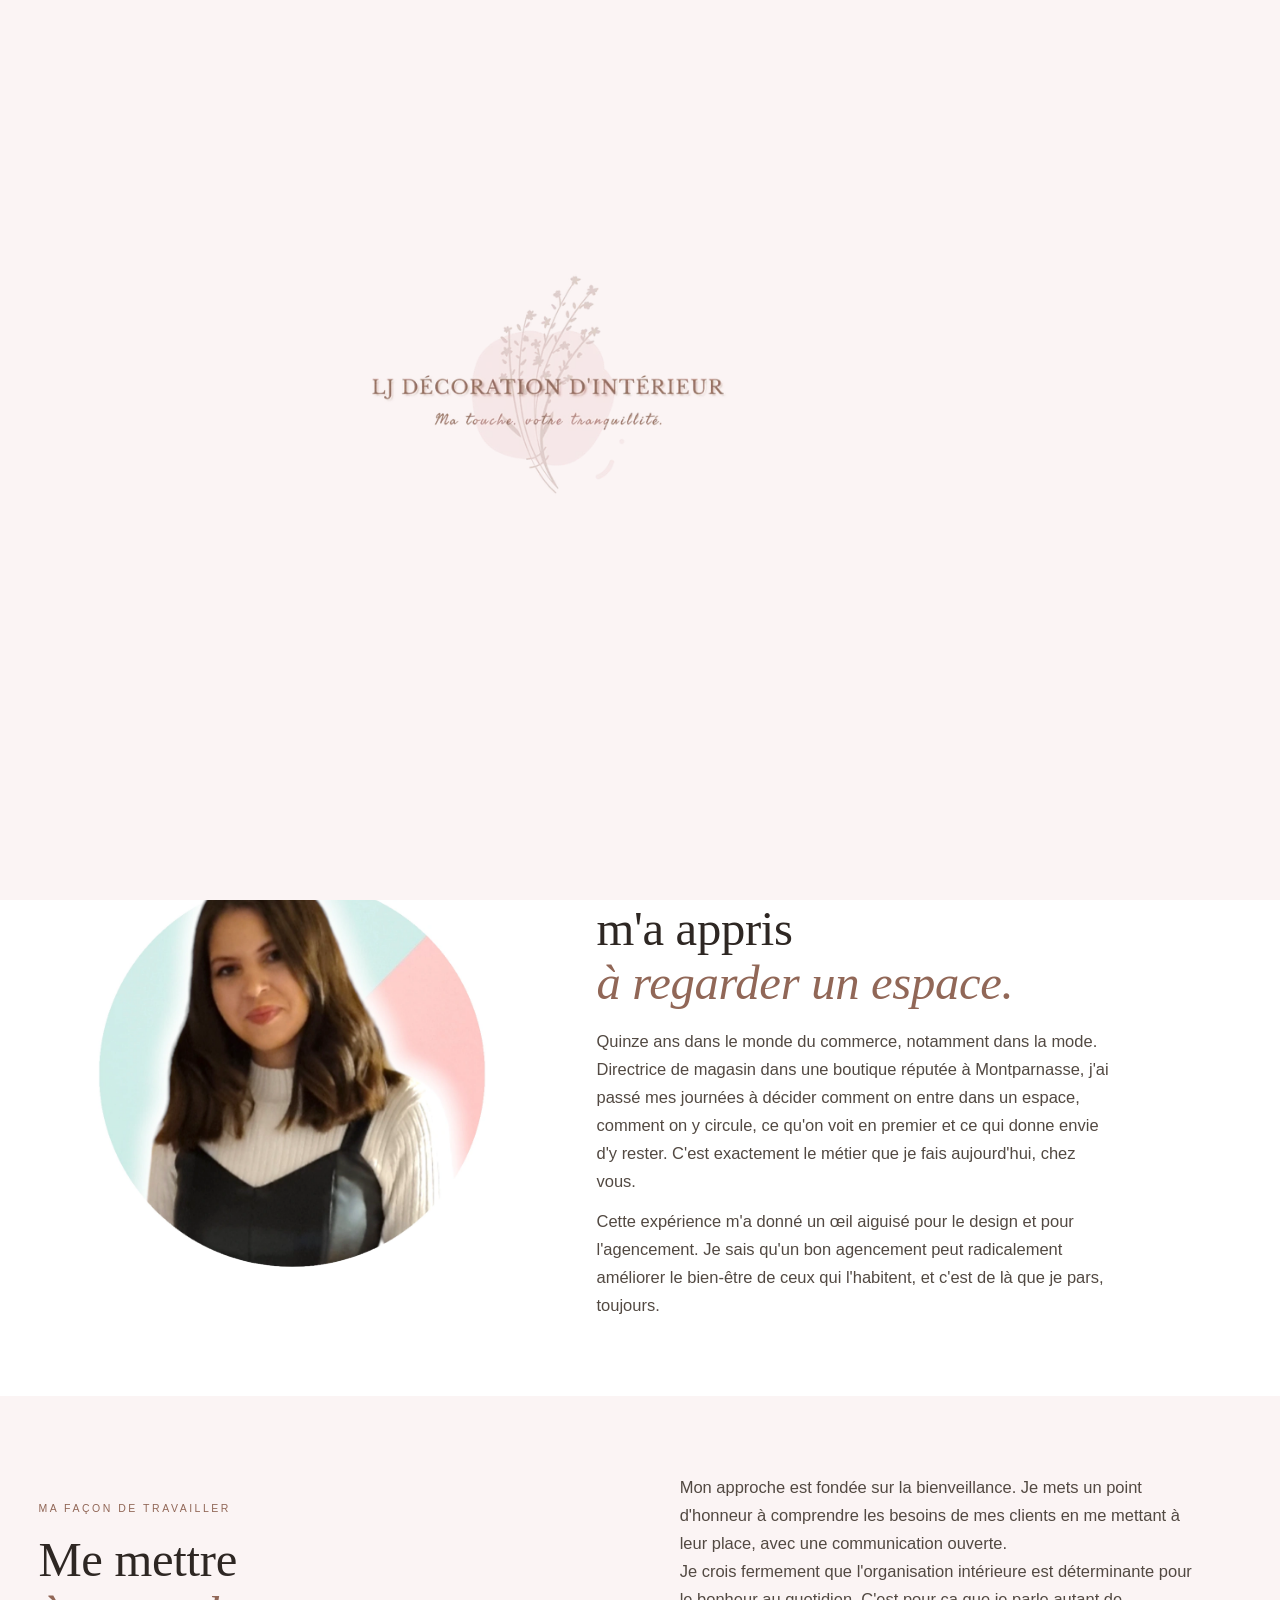
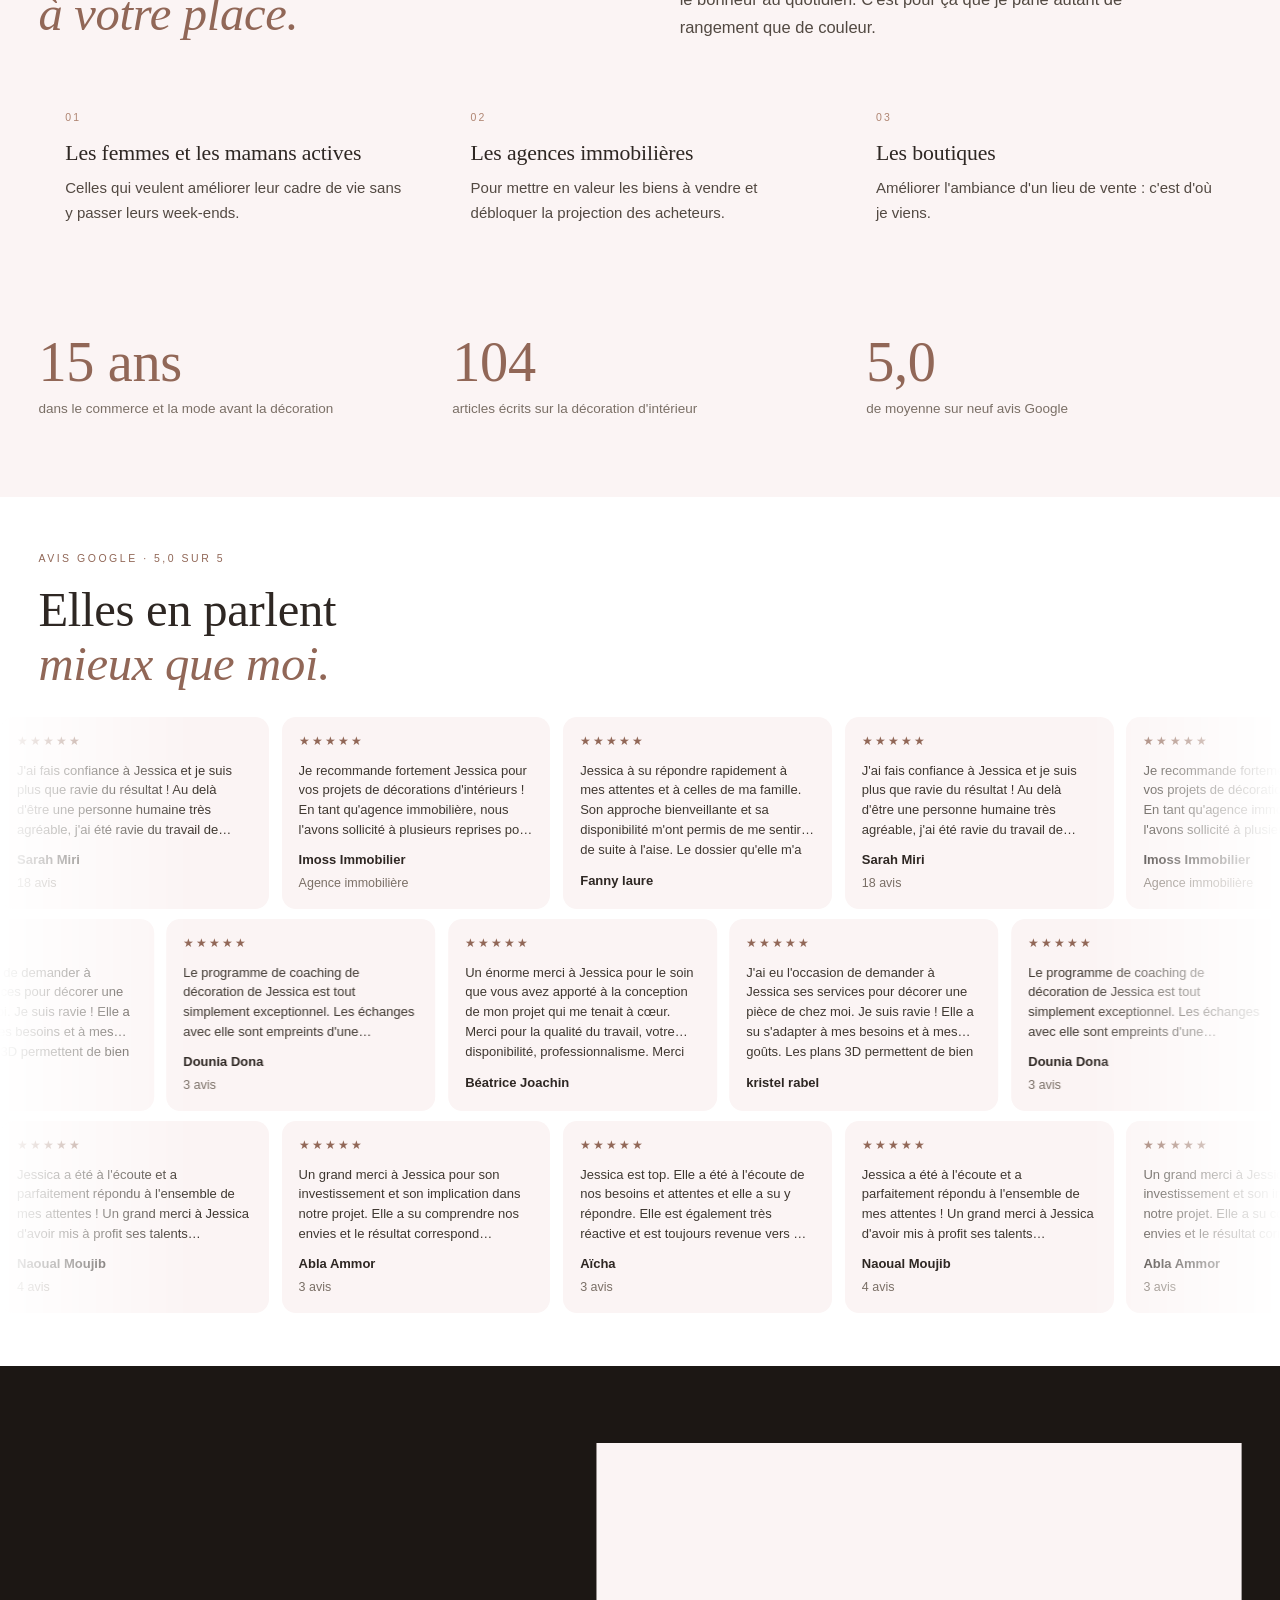
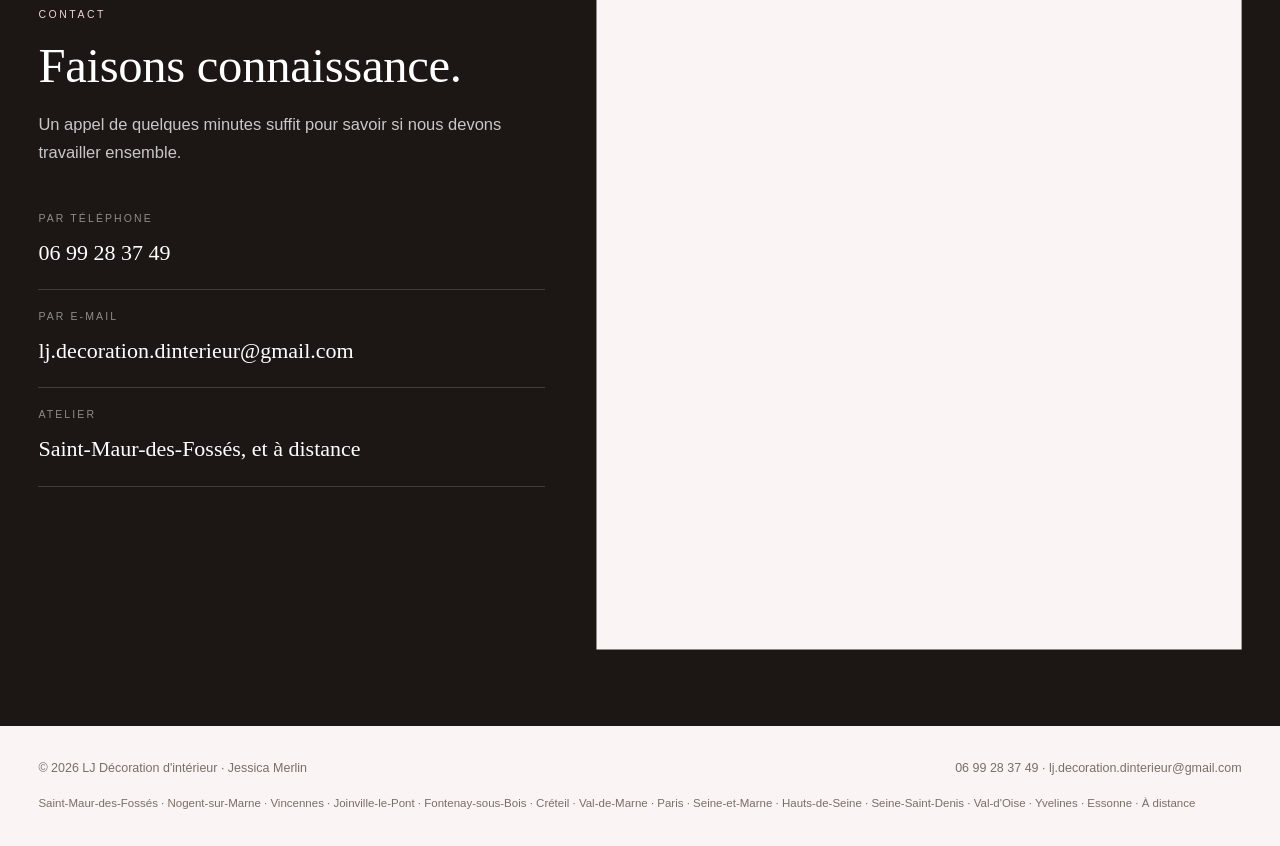
==== commit 03843aad: "Avis : masque et transformation separes sur deux couches Safari rate la combinaison mask-image + tra" ====
--- a/a-propos.html
+++ b/a-propos.html
@@ -98,7 +98,7 @@
   <div class="entete"><div><div class="tag r">Avis Google · 5,0 sur 5</div>
     <h2 class="r">Elles en parlent<br><em>mieux que moi.</em></h2></div><div></div></div>
 </div>
-<div class="fils r"><div class="fil"><div class="ruban"><article class="av"><div class="etoiles">★★★★★</div><q>J&#x27;ai fais confiance à Jessica et je suis plus que ravie du résultat ! Au delà d&#x27;être une personne humaine très agréable, j&#x27;ai été ravie du travail de qualité fourni par Jessica et de son professionnalisme, elle a su comprendre ma demande très rapidement et tout ça a un prix plus que raisonnable ! Je ne peux que recommander ses services encore merci d&#x27;avoir rendu mon appartement aussi beau et chaleureux !</q><div class="qui"><b>Sarah Miri</b><span>18 avis</span><div style="font-size:12px;color:var(--terre);margin-top:5px">Ponctualité, professionnalisme, qualité, rapport qualité-prix, réactivité</div></div></article><article class="av"><div class="etoiles">★★★★★</div><q>Je recommande fortement Jessica pour vos projets de décorations d&#x27;intérieurs ! En tant qu&#x27;agence immobilière, nous l&#x27;avons sollicité à plusieurs reprises pour des projets avec nos clients acheteurs qui avaient besoin de projection pour un nouvel agencement. Elle a parfaitement su répondre à toutes nos demandes et les clients en étaient ravie.</q><div class="qui"><b>Imoss Immobilier</b><span>Agence immobilière</span></div></article><article class="av"><div class="etoiles">★★★★★</div><q>Jessica à su répondre rapidement à mes attentes et à celles de ma famille. Son approche bienveillante et sa disponibilité m&#x27;ont permis de me sentir de suite à l&#x27;aise. Le dossier qu&#x27;elle m&#x27;a remis était vraiment complet, les photos réalistes 3D nous ont permis de réellement nous projeter. Le grand plus c&#x27;est que nous avons pu procéder à une modification sur la 3D après la livraison du projet.</q><div class="qui"><b>Fanny laure</b></div></article><article class="av"><div class="etoiles">★★★★★</div><q>J&#x27;ai fais confiance à Jessica et je suis plus que ravie du résultat ! Au delà d&#x27;être une personne humaine très agréable, j&#x27;ai été ravie du travail de qualité fourni par Jessica et de son professionnalisme, elle a su comprendre ma demande très rapidement et tout ça a un prix plus que raisonnable ! Je ne peux que recommander ses services encore merci d&#x27;avoir rendu mon appartement aussi beau et chaleureux !</q><div class="qui"><b>Sarah Miri</b><span>18 avis</span><div style="font-size:12px;color:var(--terre);margin-top:5px">Ponctualité, professionnalisme, qualité, rapport qualité-prix, réactivité</div></div></article><article class="av"><div class="etoiles">★★★★★</div><q>Je recommande fortement Jessica pour vos projets de décorations d&#x27;intérieurs ! En tant qu&#x27;agence immobilière, nous l&#x27;avons sollicité à plusieurs reprises pour des projets avec nos clients acheteurs qui avaient besoin de projection pour un nouvel agencement. Elle a parfaitement su répondre à toutes nos demandes et les clients en étaient ravie.</q><div class="qui"><b>Imoss Immobilier</b><span>Agence immobilière</span></div></article><article class="av"><div class="etoiles">★★★★★</div><q>Jessica à su répondre rapidement à mes attentes et à celles de ma famille. Son approche bienveillante et sa disponibilité m&#x27;ont permis de me sentir de suite à l&#x27;aise. Le dossier qu&#x27;elle m&#x27;a remis était vraiment complet, les photos réalistes 3D nous ont permis de réellement nous projeter. Le grand plus c&#x27;est que nous avons pu procéder à une modification sur la 3D après la livraison du projet.</q><div class="qui"><b>Fanny laure</b></div></article><article class="av"><div class="etoiles">★★★★★</div><q>J&#x27;ai fais confiance à Jessica et je suis plus que ravie du résultat ! Au delà d&#x27;être une personne humaine très agréable, j&#x27;ai été ravie du travail de qualité fourni par Jessica et de son professionnalisme, elle a su comprendre ma demande très rapidement et tout ça a un prix plus que raisonnable ! Je ne peux que recommander ses services encore merci d&#x27;avoir rendu mon appartement aussi beau et chaleureux !</q><div class="qui"><b>Sarah Miri</b><span>18 avis</span><div style="font-size:12px;color:var(--terre);margin-top:5px">Ponctualité, professionnalisme, qualité, rapport qualité-prix, réactivité</div></div></article><article class="av"><div class="etoiles">★★★★★</div><q>Je recommande fortement Jessica pour vos projets de décorations d&#x27;intérieurs ! En tant qu&#x27;agence immobilière, nous l&#x27;avons sollicité à plusieurs reprises pour des projets avec nos clients acheteurs qui avaient besoin de projection pour un nouvel agencement. Elle a parfaitement su répondre à toutes nos demandes et les clients en étaient ravie.</q><div class="qui"><b>Imoss Immobilier</b><span>Agence immobilière</span></div></article><article class="av"><div class="etoiles">★★★★★</div><q>Jessica à su répondre rapidement à mes attentes et à celles de ma famille. Son approche bienveillante et sa disponibilité m&#x27;ont permis de me sentir de suite à l&#x27;aise. Le dossier qu&#x27;elle m&#x27;a remis était vraiment complet, les photos réalistes 3D nous ont permis de réellement nous projeter. Le grand plus c&#x27;est que nous avons pu procéder à une modification sur la 3D après la livraison du projet.</q><div class="qui"><b>Fanny laure</b></div></article><article class="av"><div class="etoiles">★★★★★</div><q>J&#x27;ai fais confiance à Jessica et je suis plus que ravie du résultat ! Au delà d&#x27;être une personne humaine très agréable, j&#x27;ai été ravie du travail de qualité fourni par Jessica et de son professionnalisme, elle a su comprendre ma demande très rapidement et tout ça a un prix plus que raisonnable ! Je ne peux que recommander ses services encore merci d&#x27;avoir rendu mon appartement aussi beau et chaleureux !</q><div class="qui"><b>Sarah Miri</b><span>18 avis</span><div style="font-size:12px;color:var(--terre);margin-top:5px">Ponctualité, professionnalisme, qualité, rapport qualité-prix, réactivité</div></div></article><article class="av"><div class="etoiles">★★★★★</div><q>Je recommande fortement Jessica pour vos projets de décorations d&#x27;intérieurs ! En tant qu&#x27;agence immobilière, nous l&#x27;avons sollicité à plusieurs reprises pour des projets avec nos clients acheteurs qui avaient besoin de projection pour un nouvel agencement. Elle a parfaitement su répondre à toutes nos demandes et les clients en étaient ravie.</q><div class="qui"><b>Imoss Immobilier</b><span>Agence immobilière</span></div></article><article class="av"><div class="etoiles">★★★★★</div><q>Jessica à su répondre rapidement à mes attentes et à celles de ma famille. Son approche bienveillante et sa disponibilité m&#x27;ont permis de me sentir de suite à l&#x27;aise. Le dossier qu&#x27;elle m&#x27;a remis était vraiment complet, les photos réalistes 3D nous ont permis de réellement nous projeter. Le grand plus c&#x27;est que nous avons pu procéder à une modification sur la 3D après la livraison du projet.</q><div class="qui"><b>Fanny laure</b></div></article><article class="av"><div class="etoiles">★★★★★</div><q>J&#x27;ai fais confiance à Jessica et je suis plus que ravie du résultat ! Au delà d&#x27;être une personne humaine très agréable, j&#x27;ai été ravie du travail de qualité fourni par Jessica et de son professionnalisme, elle a su comprendre ma demande très rapidement et tout ça a un prix plus que raisonnable ! Je ne peux que recommander ses services encore merci d&#x27;avoir rendu mon appartement aussi beau et chaleureux !</q><div class="qui"><b>Sarah Miri</b><span>18 avis</span><div style="font-size:12px;color:var(--terre);margin-top:5px">Ponctualité, professionnalisme, qualité, rapport qualité-prix, réactivité</div></div></article><article class="av"><div class="etoiles">★★★★★</div><q>Je recommande fortement Jessica pour vos projets de décorations d&#x27;intérieurs ! En tant qu&#x27;agence immobilière, nous l&#x27;avons sollicité à plusieurs reprises pour des projets avec nos clients acheteurs qui avaient besoin de projection pour un nouvel agencement. Elle a parfaitement su répondre à toutes nos demandes et les clients en étaient ravie.</q><div class="qui"><b>Imoss Immobilier</b><span>Agence immobilière</span></div></article><article class="av"><div class="etoiles">★★★★★</div><q>Jessica à su répondre rapidement à mes attentes et à celles de ma famille. Son approche bienveillante et sa disponibilité m&#x27;ont permis de me sentir de suite à l&#x27;aise. Le dossier qu&#x27;elle m&#x27;a remis était vraiment complet, les photos réalistes 3D nous ont permis de réellement nous projeter. Le grand plus c&#x27;est que nous avons pu procéder à une modification sur la 3D après la livraison du projet.</q><div class="qui"><b>Fanny laure</b></div></article><article class="av"><div class="etoiles">★★★★★</div><q>J&#x27;ai fais confiance à Jessica et je suis plus que ravie du résultat ! Au delà d&#x27;être une personne humaine très agréable, j&#x27;ai été ravie du travail de qualité fourni par Jessica et de son professionnalisme, elle a su comprendre ma demande très rapidement et tout ça a un prix plus que raisonnable ! Je ne peux que recommander ses services encore merci d&#x27;avoir rendu mon appartement aussi beau et chaleureux !</q><div class="qui"><b>Sarah Miri</b><span>18 avis</span><div style="font-size:12px;color:var(--terre);margin-top:5px">Ponctualité, professionnalisme, qualité, rapport qualité-prix, réactivité</div></div></article><article class="av"><div class="etoiles">★★★★★</div><q>Je recommande fortement Jessica pour vos projets de décorations d&#x27;intérieurs ! En tant qu&#x27;agence immobilière, nous l&#x27;avons sollicité à plusieurs reprises pour des projets avec nos clients acheteurs qui avaient besoin de projection pour un nouvel agencement. Elle a parfaitement su répondre à toutes nos demandes et les clients en étaient ravie.</q><div class="qui"><b>Imoss Immobilier</b><span>Agence immobilière</span></div></article><article class="av"><div class="etoiles">★★★★★</div><q>Jessica à su répondre rapidement à mes attentes et à celles de ma famille. Son approche bienveillante et sa disponibilité m&#x27;ont permis de me sentir de suite à l&#x27;aise. Le dossier qu&#x27;elle m&#x27;a remis était vraiment complet, les photos réalistes 3D nous ont permis de réellement nous projeter. Le grand plus c&#x27;est que nous avons pu procéder à une modification sur la 3D après la livraison du projet.</q><div class="qui"><b>Fanny laure</b></div></article></div></div><div class="fil retour"><div class="ruban"><article class="av"><div class="etoiles">★★★★★</div><q>Le programme de coaching de décoration de Jessica est tout simplement exceptionnel. Les échanges avec elle sont empreints d&#x27;une bienveillance rare, ce qui rend chaque session agréable et enrichissante. Son expertise et ses conseils ont vraiment une valeur ajoutée, et j&#x27;ai déjà constaté des changements significatifs dans mon espace grâce à ses recommandations avisées.</q><div class="qui"><b>Dounia Dona</b><span>3 avis</span></div></article><article class="av"><div class="etoiles">★★★★★</div><q>J&#x27;ai eu l&#x27;occasion de demander à Jessica ses services pour décorer une pièce de chez moi. Je suis ravie ! Elle a su s&#x27;adapter à mes besoins et à mes goûts. Les plans 3D permettent de bien se projeter et donnent envie d&#x27;entamer la transformation. Je recommande sans hésiter !</q><div class="qui"><b>kristel rabel</b></div></article><article class="av"><div class="etoiles">★★★★★</div><q>Un énorme merci à Jessica pour le soin que vous avez apporté à la conception de mon projet qui me tenait à cœur. Merci pour la qualité du travail, votre disponibilité, professionnalisme. Merci pour les images en 3D qui représentaient mon projet de manière claire et attrayante. Je vous remercie vivement.</q><div class="qui"><b>Béatrice Joachin</b><div style="font-size:12px;color:var(--terre);margin-top:5px">Professionnalisme</div></div></article><article class="av"><div class="etoiles">★★★★★</div><q>Le programme de coaching de décoration de Jessica est tout simplement exceptionnel. Les échanges avec elle sont empreints d&#x27;une bienveillance rare, ce qui rend chaque session agréable et enrichissante. Son expertise et ses conseils ont vraiment une valeur ajoutée, et j&#x27;ai déjà constaté des changements significatifs dans mon espace grâce à ses recommandations avisées.</q><div class="qui"><b>Dounia Dona</b><span>3 avis</span></div></article><article class="av"><div class="etoiles">★★★★★</div><q>J&#x27;ai eu l&#x27;occasion de demander à Jessica ses services pour décorer une pièce de chez moi. Je suis ravie ! Elle a su s&#x27;adapter à mes besoins et à mes goûts. Les plans 3D permettent de bien se projeter et donnent envie d&#x27;entamer la transformation. Je recommande sans hésiter !</q><div class="qui"><b>kristel rabel</b></div></article><article class="av"><div class="etoiles">★★★★★</div><q>Un énorme merci à Jessica pour le soin que vous avez apporté à la conception de mon projet qui me tenait à cœur. Merci pour la qualité du travail, votre disponibilité, professionnalisme. Merci pour les images en 3D qui représentaient mon projet de manière claire et attrayante. Je vous remercie vivement.</q><div class="qui"><b>Béatrice Joachin</b><div style="font-size:12px;color:var(--terre);margin-top:5px">Professionnalisme</div></div></article><article class="av"><div class="etoiles">★★★★★</div><q>Le programme de coaching de décoration de Jessica est tout simplement exceptionnel. Les échanges avec elle sont empreints d&#x27;une bienveillance rare, ce qui rend chaque session agréable et enrichissante. Son expertise et ses conseils ont vraiment une valeur ajoutée, et j&#x27;ai déjà constaté des changements significatifs dans mon espace grâce à ses recommandations avisées.</q><div class="qui"><b>Dounia Dona</b><span>3 avis</span></div></article><article class="av"><div class="etoiles">★★★★★</div><q>J&#x27;ai eu l&#x27;occasion de demander à Jessica ses services pour décorer une pièce de chez moi. Je suis ravie ! Elle a su s&#x27;adapter à mes besoins et à mes goûts. Les plans 3D permettent de bien se projeter et donnent envie d&#x27;entamer la transformation. Je recommande sans hésiter !</q><div class="qui"><b>kristel rabel</b></div></article><article class="av"><div class="etoiles">★★★★★</div><q>Un énorme merci à Jessica pour le soin que vous avez apporté à la conception de mon projet qui me tenait à cœur. Merci pour la qualité du travail, votre disponibilité, professionnalisme. Merci pour les images en 3D qui représentaient mon projet de manière claire et attrayante. Je vous remercie vivement.</q><div class="qui"><b>Béatrice Joachin</b><div style="font-size:12px;color:var(--terre);margin-top:5px">Professionnalisme</div></div></article><article class="av"><div class="etoiles">★★★★★</div><q>Le programme de coaching de décoration de Jessica est tout simplement exceptionnel. Les échanges avec elle sont empreints d&#x27;une bienveillance rare, ce qui rend chaque session agréable et enrichissante. Son expertise et ses conseils ont vraiment une valeur ajoutée, et j&#x27;ai déjà constaté des changements significatifs dans mon espace grâce à ses recommandations avisées.</q><div class="qui"><b>Dounia Dona</b><span>3 avis</span></div></article><article class="av"><div class="etoiles">★★★★★</div><q>J&#x27;ai eu l&#x27;occasion de demander à Jessica ses services pour décorer une pièce de chez moi. Je suis ravie ! Elle a su s&#x27;adapter à mes besoins et à mes goûts. Les plans 3D permettent de bien se projeter et donnent envie d&#x27;entamer la transformation. Je recommande sans hésiter !</q><div class="qui"><b>kristel rabel</b></div></article><article class="av"><div class="etoiles">★★★★★</div><q>Un énorme merci à Jessica pour le soin que vous avez apporté à la conception de mon projet qui me tenait à cœur. Merci pour la qualité du travail, votre disponibilité, professionnalisme. Merci pour les images en 3D qui représentaient mon projet de manière claire et attrayante. Je vous remercie vivement.</q><div class="qui"><b>Béatrice Joachin</b><div style="font-size:12px;color:var(--terre);margin-top:5px">Professionnalisme</div></div></article><article class="av"><div class="etoiles">★★★★★</div><q>Le programme de coaching de décoration de Jessica est tout simplement exceptionnel. Les échanges avec elle sont empreints d&#x27;une bienveillance rare, ce qui rend chaque session agréable et enrichissante. Son expertise et ses conseils ont vraiment une valeur ajoutée, et j&#x27;ai déjà constaté des changements significatifs dans mon espace grâce à ses recommandations avisées.</q><div class="qui"><b>Dounia Dona</b><span>3 avis</span></div></article><article class="av"><div class="etoiles">★★★★★</div><q>J&#x27;ai eu l&#x27;occasion de demander à Jessica ses services pour décorer une pièce de chez moi. Je suis ravie ! Elle a su s&#x27;adapter à mes besoins et à mes goûts. Les plans 3D permettent de bien se projeter et donnent envie d&#x27;entamer la transformation. Je recommande sans hésiter !</q><div class="qui"><b>kristel rabel</b></div></article><article class="av"><div class="etoiles">★★★★★</div><q>Un énorme merci à Jessica pour le soin que vous avez apporté à la conception de mon projet qui me tenait à cœur. Merci pour la qualité du travail, votre disponibilité, professionnalisme. Merci pour les images en 3D qui représentaient mon projet de manière claire et attrayante. Je vous remercie vivement.</q><div class="qui"><b>Béatrice Joachin</b><div style="font-size:12px;color:var(--terre);margin-top:5px">Professionnalisme</div></div></article><article class="av"><div class="etoiles">★★★★★</div><q>Le programme de coaching de décoration de Jessica est tout simplement exceptionnel. Les échanges avec elle sont empreints d&#x27;une bienveillance rare, ce qui rend chaque session agréable et enrichissante. Son expertise et ses conseils ont vraiment une valeur ajoutée, et j&#x27;ai déjà constaté des changements significatifs dans mon espace grâce à ses recommandations avisées.</q><div class="qui"><b>Dounia Dona</b><span>3 avis</span></div></article><article class="av"><div class="etoiles">★★★★★</div><q>J&#x27;ai eu l&#x27;occasion de demander à Jessica ses services pour décorer une pièce de chez moi. Je suis ravie ! Elle a su s&#x27;adapter à mes besoins et à mes goûts. Les plans 3D permettent de bien se projeter et donnent envie d&#x27;entamer la transformation. Je recommande sans hésiter !</q><div class="qui"><b>kristel rabel</b></div></article><article class="av"><div class="etoiles">★★★★★</div><q>Un énorme merci à Jessica pour le soin que vous avez apporté à la conception de mon projet qui me tenait à cœur. Merci pour la qualité du travail, votre disponibilité, professionnalisme. Merci pour les images en 3D qui représentaient mon projet de manière claire et attrayante. Je vous remercie vivement.</q><div class="qui"><b>Béatrice Joachin</b><div style="font-size:12px;color:var(--terre);margin-top:5px">Professionnalisme</div></div></article></div></div><div class="fil"><div class="ruban"><article class="av"><div class="etoiles">★★★★★</div><q>Jessica a été à l&#x27;écoute et a parfaitement répondu à l&#x27;ensemble de mes attentes ! Un grand merci à Jessica d&#x27;avoir mis à profit ses talents indéniables pour la décoration ! J&#x27;apprécie quotidiennement mon chez-moi ! Je recommande à 100 % et vivement mon prochain projet !</q><div class="qui"><b>Naoual Moujib</b><span>4 avis</span></div></article><article class="av"><div class="etoiles">★★★★★</div><q>Un grand merci à Jessica pour son investissement et son implication dans notre projet. Elle a su comprendre nos envies et le résultat correspond parfaitement à nos attentes. Nous sommes ravis et recommandons son travail sans hésitation. Au plaisir de collaborer à nouveau ensemble.</q><div class="qui"><b>Abla Ammor</b><span>3 avis</span></div></article><article class="av"><div class="etoiles">★★★★★</div><q>Jessica est top. Elle a été à l&#x27;écoute de nos besoins et attentes et elle a su y répondre. Elle est également très réactive et est toujours revenue vers moi avec différentes options. Je la conseille vivement.</q><div class="qui"><b>Aïcha</b><span>3 avis</span></div></article><article class="av"><div class="etoiles">★★★★★</div><q>Jessica a été à l&#x27;écoute et a parfaitement répondu à l&#x27;ensemble de mes attentes ! Un grand merci à Jessica d&#x27;avoir mis à profit ses talents indéniables pour la décoration ! J&#x27;apprécie quotidiennement mon chez-moi ! Je recommande à 100 % et vivement mon prochain projet !</q><div class="qui"><b>Naoual Moujib</b><span>4 avis</span></div></article><article class="av"><div class="etoiles">★★★★★</div><q>Un grand merci à Jessica pour son investissement et son implication dans notre projet. Elle a su comprendre nos envies et le résultat correspond parfaitement à nos attentes. Nous sommes ravis et recommandons son travail sans hésitation. Au plaisir de collaborer à nouveau ensemble.</q><div class="qui"><b>Abla Ammor</b><span>3 avis</span></div></article><article class="av"><div class="etoiles">★★★★★</div><q>Jessica est top. Elle a été à l&#x27;écoute de nos besoins et attentes et elle a su y répondre. Elle est également très réactive et est toujours revenue vers moi avec différentes options. Je la conseille vivement.</q><div class="qui"><b>Aïcha</b><span>3 avis</span></div></article><article class="av"><div class="etoiles">★★★★★</div><q>Jessica a été à l&#x27;écoute et a parfaitement répondu à l&#x27;ensemble de mes attentes ! Un grand merci à Jessica d&#x27;avoir mis à profit ses talents indéniables pour la décoration ! J&#x27;apprécie quotidiennement mon chez-moi ! Je recommande à 100 % et vivement mon prochain projet !</q><div class="qui"><b>Naoual Moujib</b><span>4 avis</span></div></article><article class="av"><div class="etoiles">★★★★★</div><q>Un grand merci à Jessica pour son investissement et son implication dans notre projet. Elle a su comprendre nos envies et le résultat correspond parfaitement à nos attentes. Nous sommes ravis et recommandons son travail sans hésitation. Au plaisir de collaborer à nouveau ensemble.</q><div class="qui"><b>Abla Ammor</b><span>3 avis</span></div></article><article class="av"><div class="etoiles">★★★★★</div><q>Jessica est top. Elle a été à l&#x27;écoute de nos besoins et attentes et elle a su y répondre. Elle est également très réactive et est toujours revenue vers moi avec différentes options. Je la conseille vivement.</q><div class="qui"><b>Aïcha</b><span>3 avis</span></div></article><article class="av"><div class="etoiles">★★★★★</div><q>Jessica a été à l&#x27;écoute et a parfaitement répondu à l&#x27;ensemble de mes attentes ! Un grand merci à Jessica d&#x27;avoir mis à profit ses talents indéniables pour la décoration ! J&#x27;apprécie quotidiennement mon chez-moi ! Je recommande à 100 % et vivement mon prochain projet !</q><div class="qui"><b>Naoual Moujib</b><span>4 avis</span></div></article><article class="av"><div class="etoiles">★★★★★</div><q>Un grand merci à Jessica pour son investissement et son implication dans notre projet. Elle a su comprendre nos envies et le résultat correspond parfaitement à nos attentes. Nous sommes ravis et recommandons son travail sans hésitation. Au plaisir de collaborer à nouveau ensemble.</q><div class="qui"><b>Abla Ammor</b><span>3 avis</span></div></article><article class="av"><div class="etoiles">★★★★★</div><q>Jessica est top. Elle a été à l&#x27;écoute de nos besoins et attentes et elle a su y répondre. Elle est également très réactive et est toujours revenue vers moi avec différentes options. Je la conseille vivement.</q><div class="qui"><b>Aïcha</b><span>3 avis</span></div></article><article class="av"><div class="etoiles">★★★★★</div><q>Jessica a été à l&#x27;écoute et a parfaitement répondu à l&#x27;ensemble de mes attentes ! Un grand merci à Jessica d&#x27;avoir mis à profit ses talents indéniables pour la décoration ! J&#x27;apprécie quotidiennement mon chez-moi ! Je recommande à 100 % et vivement mon prochain projet !</q><div class="qui"><b>Naoual Moujib</b><span>4 avis</span></div></article><article class="av"><div class="etoiles">★★★★★</div><q>Un grand merci à Jessica pour son investissement et son implication dans notre projet. Elle a su comprendre nos envies et le résultat correspond parfaitement à nos attentes. Nous sommes ravis et recommandons son travail sans hésitation. Au plaisir de collaborer à nouveau ensemble.</q><div class="qui"><b>Abla Ammor</b><span>3 avis</span></div></article><article class="av"><div class="etoiles">★★★★★</div><q>Jessica est top. Elle a été à l&#x27;écoute de nos besoins et attentes et elle a su y répondre. Elle est également très réactive et est toujours revenue vers moi avec différentes options. Je la conseille vivement.</q><div class="qui"><b>Aïcha</b><span>3 avis</span></div></article><article class="av"><div class="etoiles">★★★★★</div><q>Jessica a été à l&#x27;écoute et a parfaitement répondu à l&#x27;ensemble de mes attentes ! Un grand merci à Jessica d&#x27;avoir mis à profit ses talents indéniables pour la décoration ! J&#x27;apprécie quotidiennement mon chez-moi ! Je recommande à 100 % et vivement mon prochain projet !</q><div class="qui"><b>Naoual Moujib</b><span>4 avis</span></div></article><article class="av"><div class="etoiles">★★★★★</div><q>Un grand merci à Jessica pour son investissement et son implication dans notre projet. Elle a su comprendre nos envies et le résultat correspond parfaitement à nos attentes. Nous sommes ravis et recommandons son travail sans hésitation. Au plaisir de collaborer à nouveau ensemble.</q><div class="qui"><b>Abla Ammor</b><span>3 avis</span></div></article><article class="av"><div class="etoiles">★★★★★</div><q>Jessica est top. Elle a été à l&#x27;écoute de nos besoins et attentes et elle a su y répondre. Elle est également très réactive et est toujours revenue vers moi avec différentes options. Je la conseille vivement.</q><div class="qui"><b>Aïcha</b><span>3 avis</span></div></article></div></div></div>
+<div class="fils r"><div class="fil"><div class="tapis"><div class="ruban"><article class="av"><div class="etoiles">★★★★★</div><q>J&#x27;ai fais confiance à Jessica et je suis plus que ravie du résultat ! Au delà d&#x27;être une personne humaine très agréable, j&#x27;ai été ravie du travail de qualité fourni par Jessica et de son professionnalisme, elle a su comprendre ma demande très rapidement et tout ça a un prix plus que raisonnable ! Je ne peux que recommander ses services encore merci d&#x27;avoir rendu mon appartement aussi beau et chaleureux !</q><div class="qui"><b>Sarah Miri</b><span>18 avis</span><div style="font-size:12px;color:var(--terre);margin-top:5px">Ponctualité, professionnalisme, qualité, rapport qualité-prix, réactivité</div></div></article><article class="av"><div class="etoiles">★★★★★</div><q>Je recommande fortement Jessica pour vos projets de décorations d&#x27;intérieurs ! En tant qu&#x27;agence immobilière, nous l&#x27;avons sollicité à plusieurs reprises pour des projets avec nos clients acheteurs qui avaient besoin de projection pour un nouvel agencement. Elle a parfaitement su répondre à toutes nos demandes et les clients en étaient ravie.</q><div class="qui"><b>Imoss Immobilier</b><span>Agence immobilière</span></div></article><article class="av"><div class="etoiles">★★★★★</div><q>Jessica à su répondre rapidement à mes attentes et à celles de ma famille. Son approche bienveillante et sa disponibilité m&#x27;ont permis de me sentir de suite à l&#x27;aise. Le dossier qu&#x27;elle m&#x27;a remis était vraiment complet, les photos réalistes 3D nous ont permis de réellement nous projeter. Le grand plus c&#x27;est que nous avons pu procéder à une modification sur la 3D après la livraison du projet.</q><div class="qui"><b>Fanny laure</b></div></article><article class="av"><div class="etoiles">★★★★★</div><q>J&#x27;ai fais confiance à Jessica et je suis plus que ravie du résultat ! Au delà d&#x27;être une personne humaine très agréable, j&#x27;ai été ravie du travail de qualité fourni par Jessica et de son professionnalisme, elle a su comprendre ma demande très rapidement et tout ça a un prix plus que raisonnable ! Je ne peux que recommander ses services encore merci d&#x27;avoir rendu mon appartement aussi beau et chaleureux !</q><div class="qui"><b>Sarah Miri</b><span>18 avis</span><div style="font-size:12px;color:var(--terre);margin-top:5px">Ponctualité, professionnalisme, qualité, rapport qualité-prix, réactivité</div></div></article><article class="av"><div class="etoiles">★★★★★</div><q>Je recommande fortement Jessica pour vos projets de décorations d&#x27;intérieurs ! En tant qu&#x27;agence immobilière, nous l&#x27;avons sollicité à plusieurs reprises pour des projets avec nos clients acheteurs qui avaient besoin de projection pour un nouvel agencement. Elle a parfaitement su répondre à toutes nos demandes et les clients en étaient ravie.</q><div class="qui"><b>Imoss Immobilier</b><span>Agence immobilière</span></div></article><article class="av"><div class="etoiles">★★★★★</div><q>Jessica à su répondre rapidement à mes attentes et à celles de ma famille. Son approche bienveillante et sa disponibilité m&#x27;ont permis de me sentir de suite à l&#x27;aise. Le dossier qu&#x27;elle m&#x27;a remis était vraiment complet, les photos réalistes 3D nous ont permis de réellement nous projeter. Le grand plus c&#x27;est que nous avons pu procéder à une modification sur la 3D après la livraison du projet.</q><div class="qui"><b>Fanny laure</b></div></article><article class="av"><div class="etoiles">★★★★★</div><q>J&#x27;ai fais confiance à Jessica et je suis plus que ravie du résultat ! Au delà d&#x27;être une personne humaine très agréable, j&#x27;ai été ravie du travail de qualité fourni par Jessica et de son professionnalisme, elle a su comprendre ma demande très rapidement et tout ça a un prix plus que raisonnable ! Je ne peux que recommander ses services encore merci d&#x27;avoir rendu mon appartement aussi beau et chaleureux !</q><div class="qui"><b>Sarah Miri</b><span>18 avis</span><div style="font-size:12px;color:var(--terre);margin-top:5px">Ponctualité, professionnalisme, qualité, rapport qualité-prix, réactivité</div></div></article><article class="av"><div class="etoiles">★★★★★</div><q>Je recommande fortement Jessica pour vos projets de décorations d&#x27;intérieurs ! En tant qu&#x27;agence immobilière, nous l&#x27;avons sollicité à plusieurs reprises pour des projets avec nos clients acheteurs qui avaient besoin de projection pour un nouvel agencement. Elle a parfaitement su répondre à toutes nos demandes et les clients en étaient ravie.</q><div class="qui"><b>Imoss Immobilier</b><span>Agence immobilière</span></div></article><article class="av"><div class="etoiles">★★★★★</div><q>Jessica à su répondre rapidement à mes attentes et à celles de ma famille. Son approche bienveillante et sa disponibilité m&#x27;ont permis de me sentir de suite à l&#x27;aise. Le dossier qu&#x27;elle m&#x27;a remis était vraiment complet, les photos réalistes 3D nous ont permis de réellement nous projeter. Le grand plus c&#x27;est que nous avons pu procéder à une modification sur la 3D après la livraison du projet.</q><div class="qui"><b>Fanny laure</b></div></article><article class="av"><div class="etoiles">★★★★★</div><q>J&#x27;ai fais confiance à Jessica et je suis plus que ravie du résultat ! Au delà d&#x27;être une personne humaine très agréable, j&#x27;ai été ravie du travail de qualité fourni par Jessica et de son professionnalisme, elle a su comprendre ma demande très rapidement et tout ça a un prix plus que raisonnable ! Je ne peux que recommander ses services encore merci d&#x27;avoir rendu mon appartement aussi beau et chaleureux !</q><div class="qui"><b>Sarah Miri</b><span>18 avis</span><div style="font-size:12px;color:var(--terre);margin-top:5px">Ponctualité, professionnalisme, qualité, rapport qualité-prix, réactivité</div></div></article><article class="av"><div class="etoiles">★★★★★</div><q>Je recommande fortement Jessica pour vos projets de décorations d&#x27;intérieurs ! En tant qu&#x27;agence immobilière, nous l&#x27;avons sollicité à plusieurs reprises pour des projets avec nos clients acheteurs qui avaient besoin de projection pour un nouvel agencement. Elle a parfaitement su répondre à toutes nos demandes et les clients en étaient ravie.</q><div class="qui"><b>Imoss Immobilier</b><span>Agence immobilière</span></div></article><article class="av"><div class="etoiles">★★★★★</div><q>Jessica à su répondre rapidement à mes attentes et à celles de ma famille. Son approche bienveillante et sa disponibilité m&#x27;ont permis de me sentir de suite à l&#x27;aise. Le dossier qu&#x27;elle m&#x27;a remis était vraiment complet, les photos réalistes 3D nous ont permis de réellement nous projeter. Le grand plus c&#x27;est que nous avons pu procéder à une modification sur la 3D après la livraison du projet.</q><div class="qui"><b>Fanny laure</b></div></article><article class="av"><div class="etoiles">★★★★★</div><q>J&#x27;ai fais confiance à Jessica et je suis plus que ravie du résultat ! Au delà d&#x27;être une personne humaine très agréable, j&#x27;ai été ravie du travail de qualité fourni par Jessica et de son professionnalisme, elle a su comprendre ma demande très rapidement et tout ça a un prix plus que raisonnable ! Je ne peux que recommander ses services encore merci d&#x27;avoir rendu mon appartement aussi beau et chaleureux !</q><div class="qui"><b>Sarah Miri</b><span>18 avis</span><div style="font-size:12px;color:var(--terre);margin-top:5px">Ponctualité, professionnalisme, qualité, rapport qualité-prix, réactivité</div></div></article><article class="av"><div class="etoiles">★★★★★</div><q>Je recommande fortement Jessica pour vos projets de décorations d&#x27;intérieurs ! En tant qu&#x27;agence immobilière, nous l&#x27;avons sollicité à plusieurs reprises pour des projets avec nos clients acheteurs qui avaient besoin de projection pour un nouvel agencement. Elle a parfaitement su répondre à toutes nos demandes et les clients en étaient ravie.</q><div class="qui"><b>Imoss Immobilier</b><span>Agence immobilière</span></div></article><article class="av"><div class="etoiles">★★★★★</div><q>Jessica à su répondre rapidement à mes attentes et à celles de ma famille. Son approche bienveillante et sa disponibilité m&#x27;ont permis de me sentir de suite à l&#x27;aise. Le dossier qu&#x27;elle m&#x27;a remis était vraiment complet, les photos réalistes 3D nous ont permis de réellement nous projeter. Le grand plus c&#x27;est que nous avons pu procéder à une modification sur la 3D après la livraison du projet.</q><div class="qui"><b>Fanny laure</b></div></article><article class="av"><div class="etoiles">★★★★★</div><q>J&#x27;ai fais confiance à Jessica et je suis plus que ravie du résultat ! Au delà d&#x27;être une personne humaine très agréable, j&#x27;ai été ravie du travail de qualité fourni par Jessica et de son professionnalisme, elle a su comprendre ma demande très rapidement et tout ça a un prix plus que raisonnable ! Je ne peux que recommander ses services encore merci d&#x27;avoir rendu mon appartement aussi beau et chaleureux !</q><div class="qui"><b>Sarah Miri</b><span>18 avis</span><div style="font-size:12px;color:var(--terre);margin-top:5px">Ponctualité, professionnalisme, qualité, rapport qualité-prix, réactivité</div></div></article><article class="av"><div class="etoiles">★★★★★</div><q>Je recommande fortement Jessica pour vos projets de décorations d&#x27;intérieurs ! En tant qu&#x27;agence immobilière, nous l&#x27;avons sollicité à plusieurs reprises pour des projets avec nos clients acheteurs qui avaient besoin de projection pour un nouvel agencement. Elle a parfaitement su répondre à toutes nos demandes et les clients en étaient ravie.</q><div class="qui"><b>Imoss Immobilier</b><span>Agence immobilière</span></div></article><article class="av"><div class="etoiles">★★★★★</div><q>Jessica à su répondre rapidement à mes attentes et à celles de ma famille. Son approche bienveillante et sa disponibilité m&#x27;ont permis de me sentir de suite à l&#x27;aise. Le dossier qu&#x27;elle m&#x27;a remis était vraiment complet, les photos réalistes 3D nous ont permis de réellement nous projeter. Le grand plus c&#x27;est que nous avons pu procéder à une modification sur la 3D après la livraison du projet.</q><div class="qui"><b>Fanny laure</b></div></article></div></div></div><div class="fil retour"><div class="tapis"><div class="ruban"><article class="av"><div class="etoiles">★★★★★</div><q>Le programme de coaching de décoration de Jessica est tout simplement exceptionnel. Les échanges avec elle sont empreints d&#x27;une bienveillance rare, ce qui rend chaque session agréable et enrichissante. Son expertise et ses conseils ont vraiment une valeur ajoutée, et j&#x27;ai déjà constaté des changements significatifs dans mon espace grâce à ses recommandations avisées.</q><div class="qui"><b>Dounia Dona</b><span>3 avis</span></div></article><article class="av"><div class="etoiles">★★★★★</div><q>J&#x27;ai eu l&#x27;occasion de demander à Jessica ses services pour décorer une pièce de chez moi. Je suis ravie ! Elle a su s&#x27;adapter à mes besoins et à mes goûts. Les plans 3D permettent de bien se projeter et donnent envie d&#x27;entamer la transformation. Je recommande sans hésiter !</q><div class="qui"><b>kristel rabel</b></div></article><article class="av"><div class="etoiles">★★★★★</div><q>Un énorme merci à Jessica pour le soin que vous avez apporté à la conception de mon projet qui me tenait à cœur. Merci pour la qualité du travail, votre disponibilité, professionnalisme. Merci pour les images en 3D qui représentaient mon projet de manière claire et attrayante. Je vous remercie vivement.</q><div class="qui"><b>Béatrice Joachin</b><div style="font-size:12px;color:var(--terre);margin-top:5px">Professionnalisme</div></div></article><article class="av"><div class="etoiles">★★★★★</div><q>Le programme de coaching de décoration de Jessica est tout simplement exceptionnel. Les échanges avec elle sont empreints d&#x27;une bienveillance rare, ce qui rend chaque session agréable et enrichissante. Son expertise et ses conseils ont vraiment une valeur ajoutée, et j&#x27;ai déjà constaté des changements significatifs dans mon espace grâce à ses recommandations avisées.</q><div class="qui"><b>Dounia Dona</b><span>3 avis</span></div></article><article class="av"><div class="etoiles">★★★★★</div><q>J&#x27;ai eu l&#x27;occasion de demander à Jessica ses services pour décorer une pièce de chez moi. Je suis ravie ! Elle a su s&#x27;adapter à mes besoins et à mes goûts. Les plans 3D permettent de bien se projeter et donnent envie d&#x27;entamer la transformation. Je recommande sans hésiter !</q><div class="qui"><b>kristel rabel</b></div></article><article class="av"><div class="etoiles">★★★★★</div><q>Un énorme merci à Jessica pour le soin que vous avez apporté à la conception de mon projet qui me tenait à cœur. Merci pour la qualité du travail, votre disponibilité, professionnalisme. Merci pour les images en 3D qui représentaient mon projet de manière claire et attrayante. Je vous remercie vivement.</q><div class="qui"><b>Béatrice Joachin</b><div style="font-size:12px;color:var(--terre);margin-top:5px">Professionnalisme</div></div></article><article class="av"><div class="etoiles">★★★★★</div><q>Le programme de coaching de décoration de Jessica est tout simplement exceptionnel. Les échanges avec elle sont empreints d&#x27;une bienveillance rare, ce qui rend chaque session agréable et enrichissante. Son expertise et ses conseils ont vraiment une valeur ajoutée, et j&#x27;ai déjà constaté des changements significatifs dans mon espace grâce à ses recommandations avisées.</q><div class="qui"><b>Dounia Dona</b><span>3 avis</span></div></article><article class="av"><div class="etoiles">★★★★★</div><q>J&#x27;ai eu l&#x27;occasion de demander à Jessica ses services pour décorer une pièce de chez moi. Je suis ravie ! Elle a su s&#x27;adapter à mes besoins et à mes goûts. Les plans 3D permettent de bien se projeter et donnent envie d&#x27;entamer la transformation. Je recommande sans hésiter !</q><div class="qui"><b>kristel rabel</b></div></article><article class="av"><div class="etoiles">★★★★★</div><q>Un énorme merci à Jessica pour le soin que vous avez apporté à la conception de mon projet qui me tenait à cœur. Merci pour la qualité du travail, votre disponibilité, professionnalisme. Merci pour les images en 3D qui représentaient mon projet de manière claire et attrayante. Je vous remercie vivement.</q><div class="qui"><b>Béatrice Joachin</b><div style="font-size:12px;color:var(--terre);margin-top:5px">Professionnalisme</div></div></article><article class="av"><div class="etoiles">★★★★★</div><q>Le programme de coaching de décoration de Jessica est tout simplement exceptionnel. Les échanges avec elle sont empreints d&#x27;une bienveillance rare, ce qui rend chaque session agréable et enrichissante. Son expertise et ses conseils ont vraiment une valeur ajoutée, et j&#x27;ai déjà constaté des changements significatifs dans mon espace grâce à ses recommandations avisées.</q><div class="qui"><b>Dounia Dona</b><span>3 avis</span></div></article><article class="av"><div class="etoiles">★★★★★</div><q>J&#x27;ai eu l&#x27;occasion de demander à Jessica ses services pour décorer une pièce de chez moi. Je suis ravie ! Elle a su s&#x27;adapter à mes besoins et à mes goûts. Les plans 3D permettent de bien se projeter et donnent envie d&#x27;entamer la transformation. Je recommande sans hésiter !</q><div class="qui"><b>kristel rabel</b></div></article><article class="av"><div class="etoiles">★★★★★</div><q>Un énorme merci à Jessica pour le soin que vous avez apporté à la conception de mon projet qui me tenait à cœur. Merci pour la qualité du travail, votre disponibilité, professionnalisme. Merci pour les images en 3D qui représentaient mon projet de manière claire et attrayante. Je vous remercie vivement.</q><div class="qui"><b>Béatrice Joachin</b><div style="font-size:12px;color:var(--terre);margin-top:5px">Professionnalisme</div></div></article><article class="av"><div class="etoiles">★★★★★</div><q>Le programme de coaching de décoration de Jessica est tout simplement exceptionnel. Les échanges avec elle sont empreints d&#x27;une bienveillance rare, ce qui rend chaque session agréable et enrichissante. Son expertise et ses conseils ont vraiment une valeur ajoutée, et j&#x27;ai déjà constaté des changements significatifs dans mon espace grâce à ses recommandations avisées.</q><div class="qui"><b>Dounia Dona</b><span>3 avis</span></div></article><article class="av"><div class="etoiles">★★★★★</div><q>J&#x27;ai eu l&#x27;occasion de demander à Jessica ses services pour décorer une pièce de chez moi. Je suis ravie ! Elle a su s&#x27;adapter à mes besoins et à mes goûts. Les plans 3D permettent de bien se projeter et donnent envie d&#x27;entamer la transformation. Je recommande sans hésiter !</q><div class="qui"><b>kristel rabel</b></div></article><article class="av"><div class="etoiles">★★★★★</div><q>Un énorme merci à Jessica pour le soin que vous avez apporté à la conception de mon projet qui me tenait à cœur. Merci pour la qualité du travail, votre disponibilité, professionnalisme. Merci pour les images en 3D qui représentaient mon projet de manière claire et attrayante. Je vous remercie vivement.</q><div class="qui"><b>Béatrice Joachin</b><div style="font-size:12px;color:var(--terre);margin-top:5px">Professionnalisme</div></div></article><article class="av"><div class="etoiles">★★★★★</div><q>Le programme de coaching de décoration de Jessica est tout simplement exceptionnel. Les échanges avec elle sont empreints d&#x27;une bienveillance rare, ce qui rend chaque session agréable et enrichissante. Son expertise et ses conseils ont vraiment une valeur ajoutée, et j&#x27;ai déjà constaté des changements significatifs dans mon espace grâce à ses recommandations avisées.</q><div class="qui"><b>Dounia Dona</b><span>3 avis</span></div></article><article class="av"><div class="etoiles">★★★★★</div><q>J&#x27;ai eu l&#x27;occasion de demander à Jessica ses services pour décorer une pièce de chez moi. Je suis ravie ! Elle a su s&#x27;adapter à mes besoins et à mes goûts. Les plans 3D permettent de bien se projeter et donnent envie d&#x27;entamer la transformation. Je recommande sans hésiter !</q><div class="qui"><b>kristel rabel</b></div></article><article class="av"><div class="etoiles">★★★★★</div><q>Un énorme merci à Jessica pour le soin que vous avez apporté à la conception de mon projet qui me tenait à cœur. Merci pour la qualité du travail, votre disponibilité, professionnalisme. Merci pour les images en 3D qui représentaient mon projet de manière claire et attrayante. Je vous remercie vivement.</q><div class="qui"><b>Béatrice Joachin</b><div style="font-size:12px;color:var(--terre);margin-top:5px">Professionnalisme</div></div></article></div></div></div><div class="fil"><div class="tapis"><div class="ruban"><article class="av"><div class="etoiles">★★★★★</div><q>Jessica a été à l&#x27;écoute et a parfaitement répondu à l&#x27;ensemble de mes attentes ! Un grand merci à Jessica d&#x27;avoir mis à profit ses talents indéniables pour la décoration ! J&#x27;apprécie quotidiennement mon chez-moi ! Je recommande à 100 % et vivement mon prochain projet !</q><div class="qui"><b>Naoual Moujib</b><span>4 avis</span></div></article><article class="av"><div class="etoiles">★★★★★</div><q>Un grand merci à Jessica pour son investissement et son implication dans notre projet. Elle a su comprendre nos envies et le résultat correspond parfaitement à nos attentes. Nous sommes ravis et recommandons son travail sans hésitation. Au plaisir de collaborer à nouveau ensemble.</q><div class="qui"><b>Abla Ammor</b><span>3 avis</span></div></article><article class="av"><div class="etoiles">★★★★★</div><q>Jessica est top. Elle a été à l&#x27;écoute de nos besoins et attentes et elle a su y répondre. Elle est également très réactive et est toujours revenue vers moi avec différentes options. Je la conseille vivement.</q><div class="qui"><b>Aïcha</b><span>3 avis</span></div></article><article class="av"><div class="etoiles">★★★★★</div><q>Jessica a été à l&#x27;écoute et a parfaitement répondu à l&#x27;ensemble de mes attentes ! Un grand merci à Jessica d&#x27;avoir mis à profit ses talents indéniables pour la décoration ! J&#x27;apprécie quotidiennement mon chez-moi ! Je recommande à 100 % et vivement mon prochain projet !</q><div class="qui"><b>Naoual Moujib</b><span>4 avis</span></div></article><article class="av"><div class="etoiles">★★★★★</div><q>Un grand merci à Jessica pour son investissement et son implication dans notre projet. Elle a su comprendre nos envies et le résultat correspond parfaitement à nos attentes. Nous sommes ravis et recommandons son travail sans hésitation. Au plaisir de collaborer à nouveau ensemble.</q><div class="qui"><b>Abla Ammor</b><span>3 avis</span></div></article><article class="av"><div class="etoiles">★★★★★</div><q>Jessica est top. Elle a été à l&#x27;écoute de nos besoins et attentes et elle a su y répondre. Elle est également très réactive et est toujours revenue vers moi avec différentes options. Je la conseille vivement.</q><div class="qui"><b>Aïcha</b><span>3 avis</span></div></article><article class="av"><div class="etoiles">★★★★★</div><q>Jessica a été à l&#x27;écoute et a parfaitement répondu à l&#x27;ensemble de mes attentes ! Un grand merci à Jessica d&#x27;avoir mis à profit ses talents indéniables pour la décoration ! J&#x27;apprécie quotidiennement mon chez-moi ! Je recommande à 100 % et vivement mon prochain projet !</q><div class="qui"><b>Naoual Moujib</b><span>4 avis</span></div></article><article class="av"><div class="etoiles">★★★★★</div><q>Un grand merci à Jessica pour son investissement et son implication dans notre projet. Elle a su comprendre nos envies et le résultat correspond parfaitement à nos attentes. Nous sommes ravis et recommandons son travail sans hésitation. Au plaisir de collaborer à nouveau ensemble.</q><div class="qui"><b>Abla Ammor</b><span>3 avis</span></div></article><article class="av"><div class="etoiles">★★★★★</div><q>Jessica est top. Elle a été à l&#x27;écoute de nos besoins et attentes et elle a su y répondre. Elle est également très réactive et est toujours revenue vers moi avec différentes options. Je la conseille vivement.</q><div class="qui"><b>Aïcha</b><span>3 avis</span></div></article><article class="av"><div class="etoiles">★★★★★</div><q>Jessica a été à l&#x27;écoute et a parfaitement répondu à l&#x27;ensemble de mes attentes ! Un grand merci à Jessica d&#x27;avoir mis à profit ses talents indéniables pour la décoration ! J&#x27;apprécie quotidiennement mon chez-moi ! Je recommande à 100 % et vivement mon prochain projet !</q><div class="qui"><b>Naoual Moujib</b><span>4 avis</span></div></article><article class="av"><div class="etoiles">★★★★★</div><q>Un grand merci à Jessica pour son investissement et son implication dans notre projet. Elle a su comprendre nos envies et le résultat correspond parfaitement à nos attentes. Nous sommes ravis et recommandons son travail sans hésitation. Au plaisir de collaborer à nouveau ensemble.</q><div class="qui"><b>Abla Ammor</b><span>3 avis</span></div></article><article class="av"><div class="etoiles">★★★★★</div><q>Jessica est top. Elle a été à l&#x27;écoute de nos besoins et attentes et elle a su y répondre. Elle est également très réactive et est toujours revenue vers moi avec différentes options. Je la conseille vivement.</q><div class="qui"><b>Aïcha</b><span>3 avis</span></div></article><article class="av"><div class="etoiles">★★★★★</div><q>Jessica a été à l&#x27;écoute et a parfaitement répondu à l&#x27;ensemble de mes attentes ! Un grand merci à Jessica d&#x27;avoir mis à profit ses talents indéniables pour la décoration ! J&#x27;apprécie quotidiennement mon chez-moi ! Je recommande à 100 % et vivement mon prochain projet !</q><div class="qui"><b>Naoual Moujib</b><span>4 avis</span></div></article><article class="av"><div class="etoiles">★★★★★</div><q>Un grand merci à Jessica pour son investissement et son implication dans notre projet. Elle a su comprendre nos envies et le résultat correspond parfaitement à nos attentes. Nous sommes ravis et recommandons son travail sans hésitation. Au plaisir de collaborer à nouveau ensemble.</q><div class="qui"><b>Abla Ammor</b><span>3 avis</span></div></article><article class="av"><div class="etoiles">★★★★★</div><q>Jessica est top. Elle a été à l&#x27;écoute de nos besoins et attentes et elle a su y répondre. Elle est également très réactive et est toujours revenue vers moi avec différentes options. Je la conseille vivement.</q><div class="qui"><b>Aïcha</b><span>3 avis</span></div></article><article class="av"><div class="etoiles">★★★★★</div><q>Jessica a été à l&#x27;écoute et a parfaitement répondu à l&#x27;ensemble de mes attentes ! Un grand merci à Jessica d&#x27;avoir mis à profit ses talents indéniables pour la décoration ! J&#x27;apprécie quotidiennement mon chez-moi ! Je recommande à 100 % et vivement mon prochain projet !</q><div class="qui"><b>Naoual Moujib</b><span>4 avis</span></div></article><article class="av"><div class="etoiles">★★★★★</div><q>Un grand merci à Jessica pour son investissement et son implication dans notre projet. Elle a su comprendre nos envies et le résultat correspond parfaitement à nos attentes. Nous sommes ravis et recommandons son travail sans hésitation. Au plaisir de collaborer à nouveau ensemble.</q><div class="qui"><b>Abla Ammor</b><span>3 avis</span></div></article><article class="av"><div class="etoiles">★★★★★</div><q>Jessica est top. Elle a été à l&#x27;écoute de nos besoins et attentes et elle a su y répondre. Elle est également très réactive et est toujours revenue vers moi avec différentes options. Je la conseille vivement.</q><div class="qui"><b>Aïcha</b><span>3 avis</span></div></article></div></div></div></div>
 </section>
 
 <section class="ct"><div class="w">
--- a/site.css
+++ b/site.css
@@ -541,36 +541,53 @@
    Le mouvement porte sur le RUBAN, pas sur chaque carte : trois
    couches animées en tout, réglées par le compositeur. */
 .avis-fil{overflow:hidden}
-.fils{display:grid;gap:clamp(9px,1vw,16px);margin-top:clamp(22px,2.6vw,38px)}
+.avis-fil .entete{margin-bottom:0}
+.fils{display:grid;gap:10px;margin-top:clamp(18px,2vw,28px)}
 /* les côtés se fondent franchement : le ruban n'a ni début ni fin visible */
 .fil{overflow:hidden;
 -webkit-mask-image:linear-gradient(90deg,transparent 0,#000 15%,#000 85%,transparent 100%);
 mask-image:linear-gradient(90deg,transparent 0,#000 15%,#000 85%,transparent 100%)}
 .ruban{display:flex;gap:clamp(9px,1vw,16px);width:max-content;
-animation:glisse 58s linear infinite;will-change:transform}
+animation:glisse 90s linear infinite;will-change:transform}
 /* même durée pour les trois : elles avancent ensemble, seule la ligne
    du milieu remonte à contresens. */
-.fil.retour .ruban{animation-direction:reverse}
+/* Le retournement vit sur une couche intermédiaire, jamais sur l'élément
+   masqué : Safari rate la combinaison masque + transformation et n'affiche
+   plus rien. Le ruban garde exactement la même animation que les deux
+   autres lignes, celle qui fonctionne déjà. */
+/* pleine largeur du cadre, pas du ruban : le retournement doit pivoter
+   autour de ce qu'on voit, pas autour des 5 700 px du ruban. */
+.tapis{width:100%}
+.fil.retour .tapis{transform:scaleX(-1)}
+.fil.retour .av{transform:scaleX(-1)}
 .fil:hover .ruban,.fil:focus-within .ruban,.fil.stop .ruban{animation-play-state:paused}
 /* le doigt suffit à arrêter la ligne, et un second appui la relance */
 .fil{cursor:default}
 @media(hover:none){.fil{cursor:pointer}}
+/* Aucune variable dans les keyframes : Safari ne résout pas var() à
+   l'intérieur d'un @keyframes et abandonne purement l'animation, ce qui
+   laissait la ligne du milieu figée hors cadre. Un simple pourcentage,
+   identique pour les trois lignes. */
 @keyframes glisse{
   from{transform:translate3d(0,0,0)}
   to{transform:translate3d(-50%,0,0)}
 }
 /* bulles courtes : la ligne se lit comme un ruban qui passe, pas comme
    trois blocs posés côte à côte. */
+/* cartes basses : à 305 px de haut, les trois lignes faisaient 1 245 px
+   et ne tenaient jamais ensemble sur un écran de 900. */
 .ruban .av{flex:0 0 clamp(240px,21vw,330px);margin:0;border-radius:14px;
-padding:clamp(16px,1.5vw,22px)}
-.ruban .av q{font-size:13.5px;line-height:1.58;
-display:-webkit-box;-webkit-line-clamp:8;-webkit-box-orient:vertical;overflow:hidden}
+padding:15px 17px;gap:9px}
+.ruban .av q{font-size:13px;line-height:1.52;
+display:-webkit-box;-webkit-line-clamp:4;-webkit-box-orient:vertical;overflow:hidden}
+.ruban .av .qui{border:0;padding:0}
+.ruban .av .qui div{display:none}
 .ruban .av .etoiles{font-size:11.5px}
 .ruban .av .qui b{font-size:13px}
 @media(max-width:640px){
   /* sur téléphone on ne peut pas survoler : encore plus lent,
      et un appui met la ligne en pause */
-  .ruban{animation-duration:62s}
+  .ruban{animation-duration:76s}
   .ruban .av{flex:0 0 72vw}
 }
 @media(prefers-reduced-motion:reduce){
